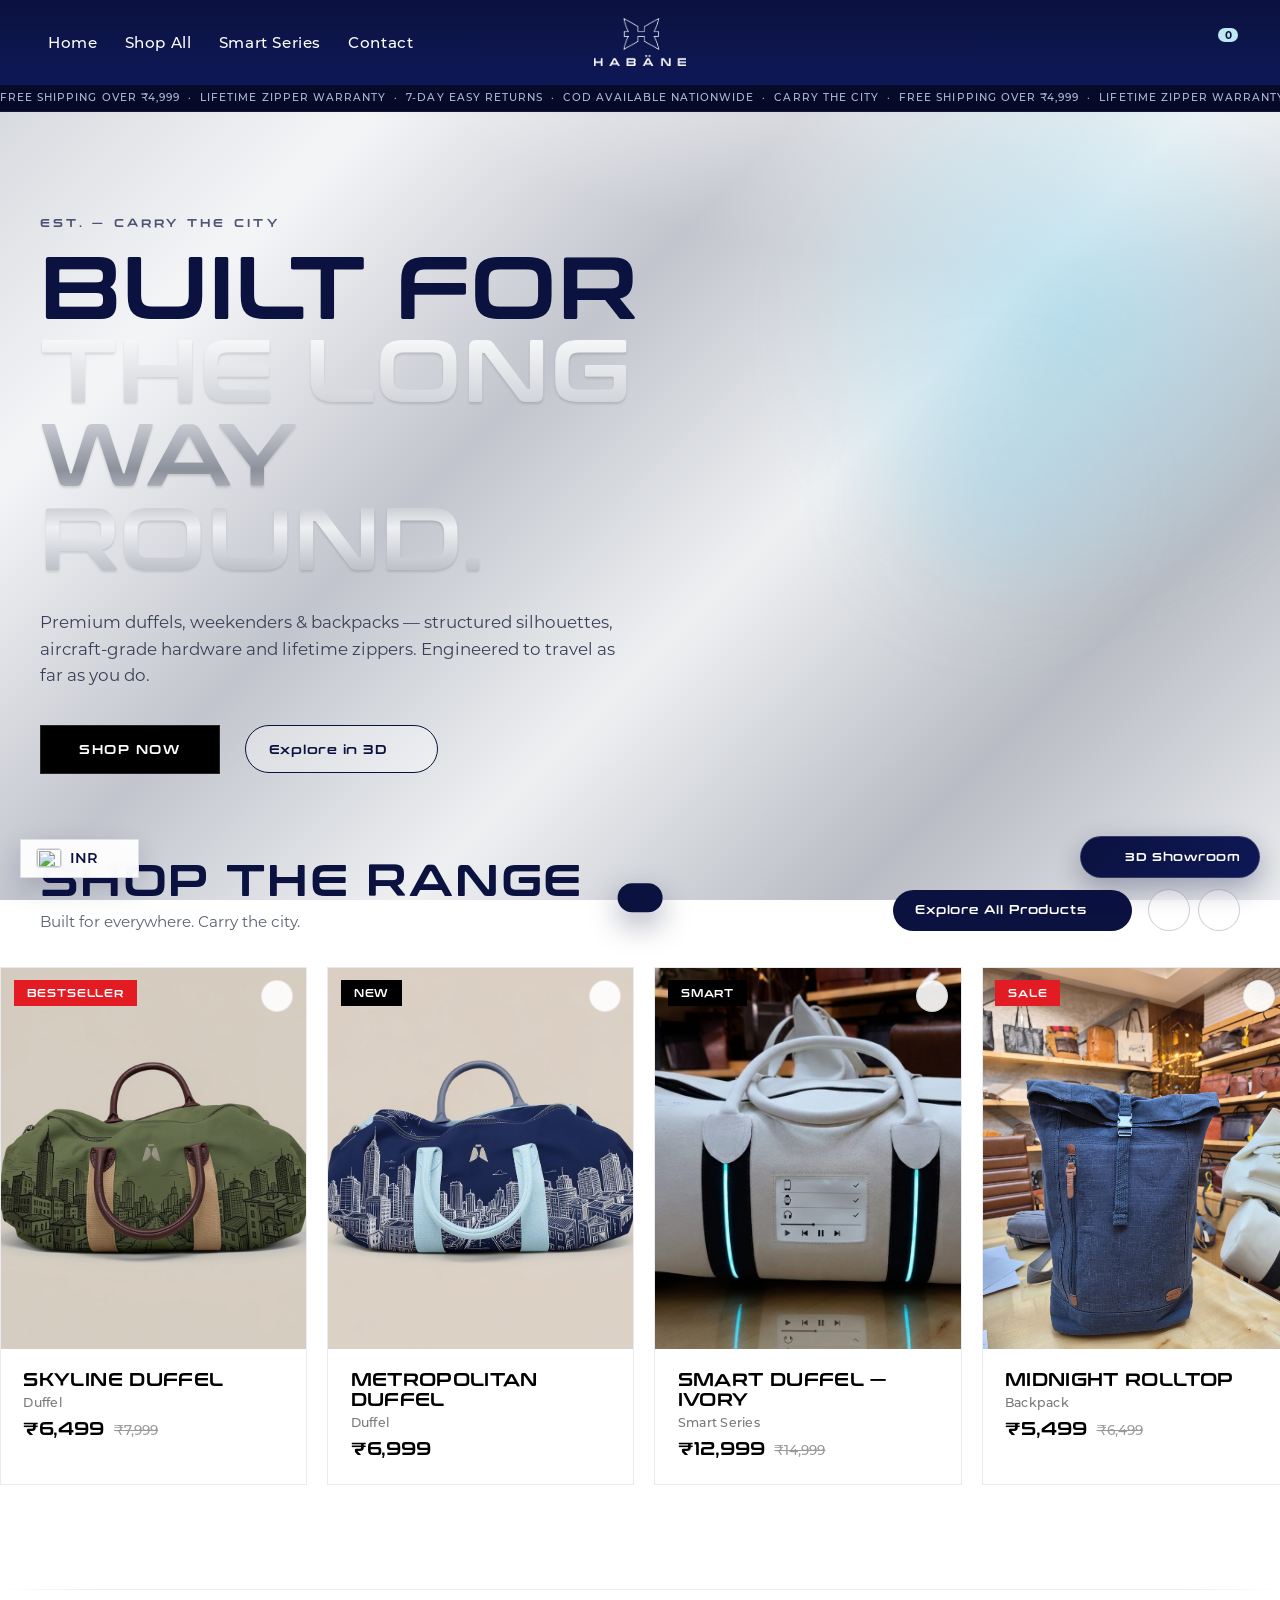
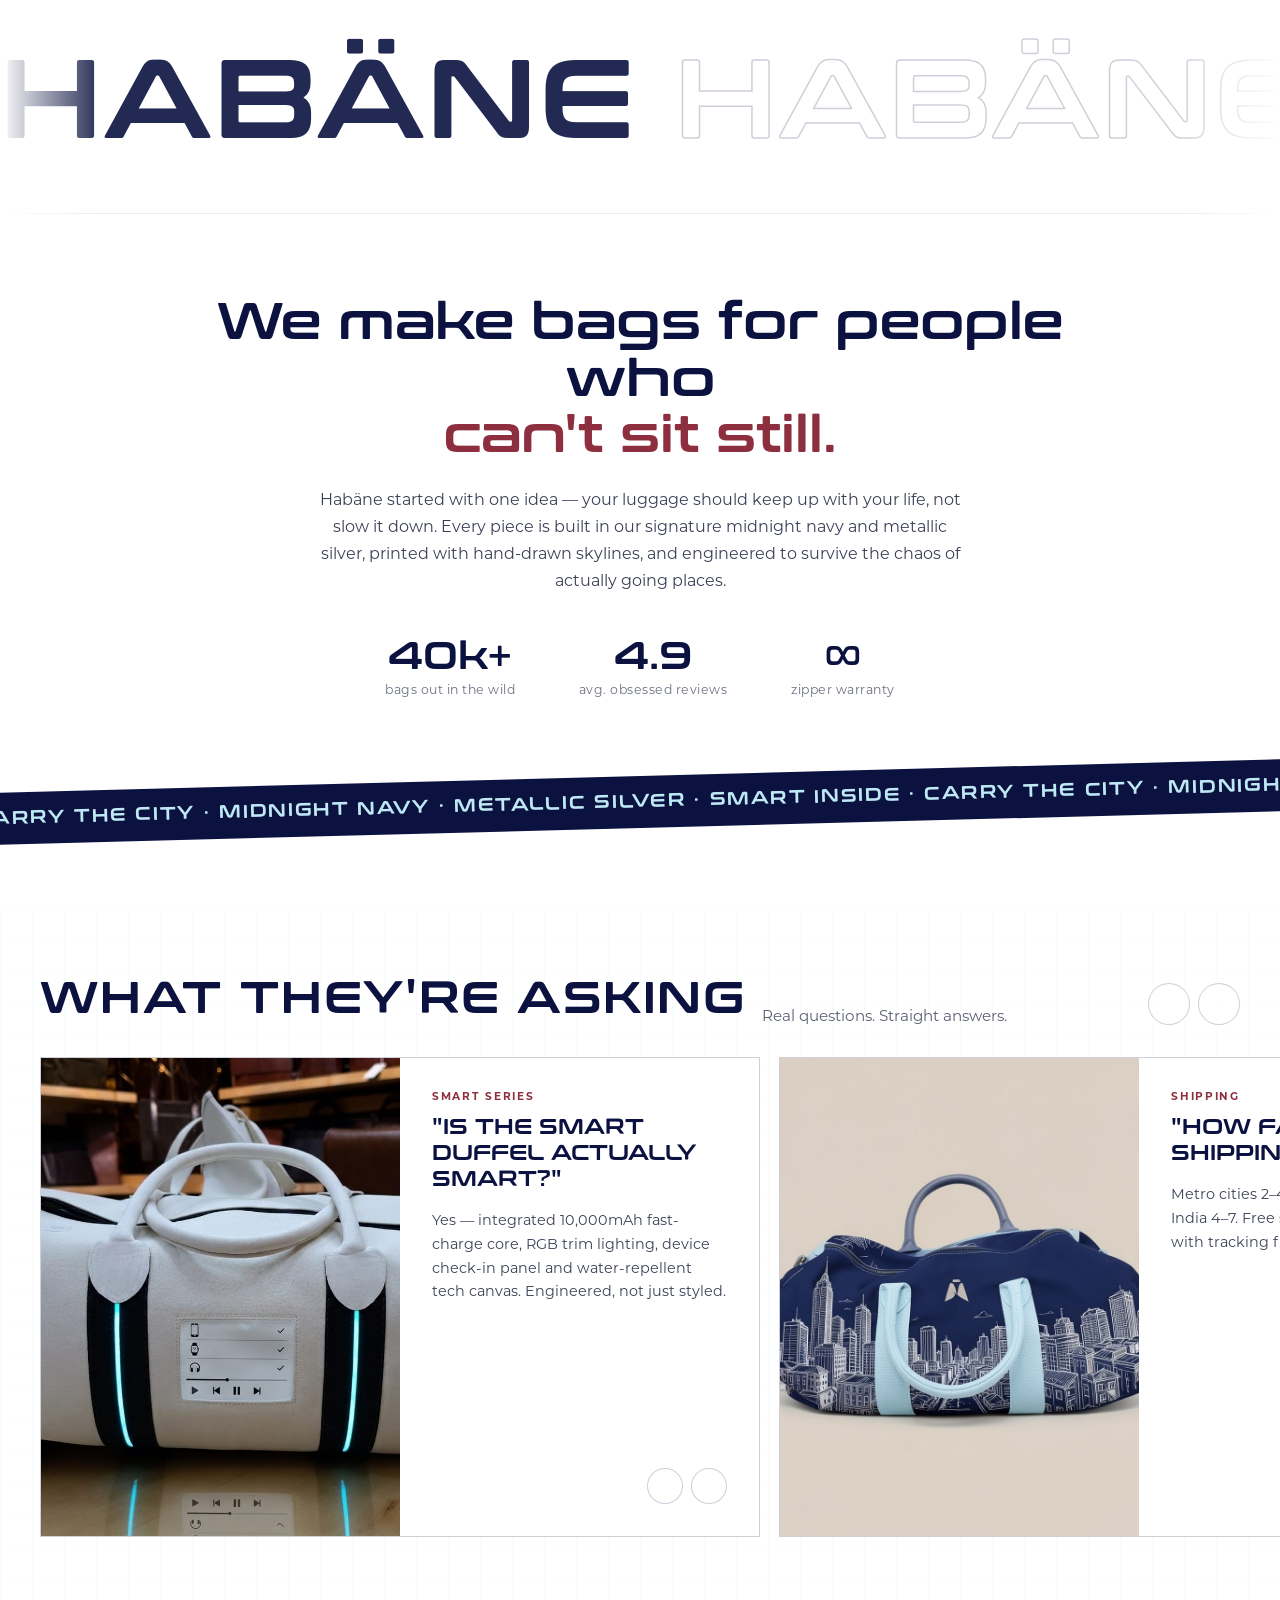
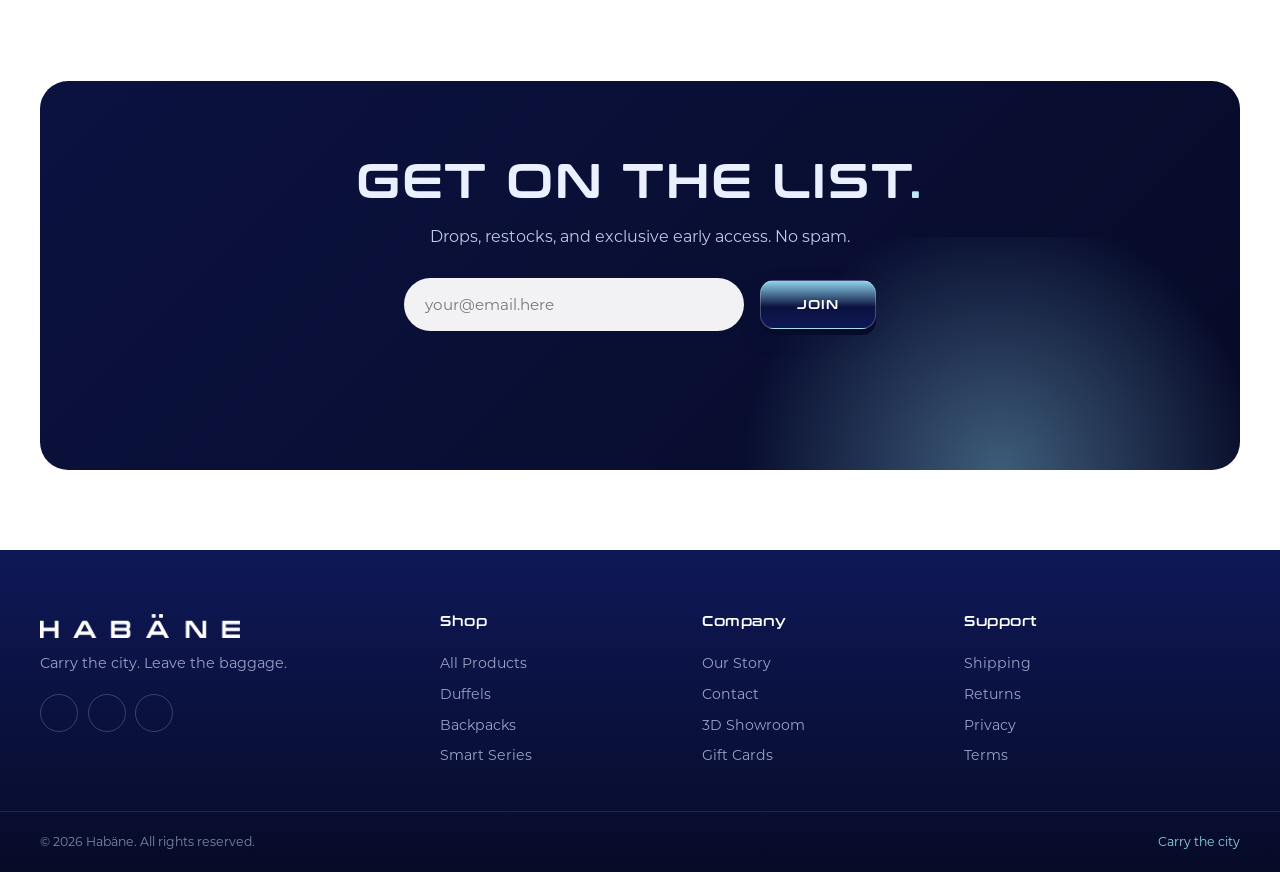
==== index.html @ 9736f6bb "Floating 3D Showroom button, Shop-the-Range carousel, rayred-style footers - 3D Showroom: removed fr" ====
<!DOCTYPE html>
<html lang="en">
<head>
  <meta charset="UTF-8" />
  <meta name="viewport" content="width=device-width, initial-scale=1.0" />
  <title>HABÄNE — Carry the City</title>
  <meta name="description" content="Habäne — premium duffels, weekenders & backpacks. Engineered to travel as far as you do." />
  <link rel="icon" href="assets/brand/logo-white.png" />
  <link rel="stylesheet" href="styles.css" />
  <script src="https://cdn.jsdelivr.net/npm/gsap@3.12.5/dist/gsap.min.js" defer></script>
  <script src="https://cdn.jsdelivr.net/npm/gsap@3.12.5/dist/ScrollTrigger.min.js" defer></script>
  <script src="https://unpkg.com/lucide@0.469.0/dist/umd/lucide.min.js" defer></script>
</head>
<body data-page="home">

  <svg width="0" height="0" style="position:absolute" aria-hidden="true">
    <defs>
      <path id="circlePath" d="M 50,50 m -37,0 a 37,37 0 1,1 74,0 a 37,37 0 1,1 -74,0" />
    </defs>
  </svg>

  <header class="nav nav--solid" id="nav">
    <button class="nav__burger" id="burger" type="button" aria-label="Menu">
      <span></span><span></span><span></span>
    </button>

    <nav class="nav__links nav__links--left">
      <a href="index.html">Home</a>
      <a href="shop.html" class="nav__shop">Shop All</a>
      <a href="smart-series.html">Smart Series</a>
      <a href="contact.html">Contact</a>
    </nav>

    <a class="nav__logo" href="index.html">
      <img src="assets/brand/logo-white.png" alt="Habäne" />
    </a>

    <nav class="nav__links nav__links--right">
      <div class="loc-select" id="locSelect">
        <button type="button" class="loc-select__btn" aria-label="Select region"></button>
        <div class="loc-select__panel">
          <input type="text" class="loc-select__search" placeholder="Search country…" autocomplete="off">
          <div class="loc-select__list"></div>
        </div>
      </div>
      <button class="nav__icon nav__iconbtn" id="searchBtn" type="button" aria-label="Search"><i data-lucide="search"></i></button>
      <button class="nav__icon nav__iconbtn nav__wish" id="wishBtn" type="button" aria-label="Wishlist">
        <i data-lucide="heart"></i><em id="wishCount" hidden>0</em>
      </button>
      <div class="nav__profile">
        <button class="nav__icon nav__iconbtn" id="profileBtn" type="button" aria-label="Account" aria-expanded="false"><i data-lucide="user"></i></button>
        <div class="nav__profile-menu" id="profileMenu">
          <button type="button" data-auth>Log In</button>
          <button type="button" data-auth>Sign Up</button>
        </div>
      </div>
      <button class="nav__icon nav__iconbtn nav__cart" id="cartBtn" type="button" aria-label="Cart">
        <i data-lucide="shopping-bag"></i><em id="cartCount">0</em>
      </button>
    </nav>
  </header>

  <div class="ribbon" aria-hidden="true">
    <div class="ribbon__track"></div>
  </div>

  <div class="drawer" id="drawer">
    <a href="index.html">Home</a>
    <a href="shop.html">Shop All</a>
    <a href="smart-series.html">Smart Series</a>
    <a href="showroom.html">3D Showroom</a>
    <a href="contact.html">Contact</a>
    <a href="#" class="drawer__cart" id="drawerCartLink">Cart (<span class="drawer-cart-count">0</span>)</a>
  </div>

  <main id="top">

    <section class="hero hero--bag">
      <div class="hero__glow"></div>
      <div class="hero__layout">
        <div class="hero__inner">
          <p class="hero__eyebrow">EST. — CARRY THE CITY</p>
          <h1 class="hero__title">
            <span>BUILT FOR</span>
            <span class="hero__title--metal">THE LONG WAY ROUND.</span>
          </h1>
          <p class="hero__sub">Premium duffels, weekenders &amp; backpacks — structured silhouettes, aircraft-grade hardware and lifetime zippers. Engineered to travel as far as you do.</p>
          <div class="hero__cta">
            <div class="tech-cta-wrap">
              <div class="tech-cta-pulse"></div>
              <div class="tech-cta-pulse2"></div>
              <a href="shop.html" class="tech-cta" id="heroBagCta">SHOP NOW</a>
            </div>
            <a href="showroom.html" class="ghost-btn">
              <span>Explore in 3D</span>
              <i data-lucide="arrow-right"></i>
            </a>
          </div>
        </div>
        <div class="hero__bag-3d-wrap">
          <model-viewer id="heroViewer" alt="Habäne Travel Bag — interactive 3D model"
            camera-controls auto-rotate auto-rotate-delay="0" rotation-per-second="15deg"
            interaction-prompt="none" shadow-intensity="1.2" shadow-softness="0.8" exposure="1.1"
            environment-image="neutral" camera-orbit="45deg 75deg 110%" disable-zoom touch-action="none">
          </model-viewer>
          <div class="hero__bag-glow"></div>
        </div>
      </div>
    </section>

    <section class="featured featured--carousel" id="shop">
      <div class="featured__head featured__head--row">
        <div class="featured__head-left">
          <h2 class="section-title">SHOP THE RANGE</h2>
          <p class="section-sub">Built for everywhere. Carry the city.</p>
        </div>
        <div class="featured__head-actions">
          <a href="shop.html" class="explore-all">Explore All Products <i data-lucide="arrow-right"></i></a>
          <div class="carousel-nav">
            <button type="button" class="carousel-btn" id="rangePrev" aria-label="Previous"><i data-lucide="chevron-left"></i></button>
            <button type="button" class="carousel-btn" id="rangeNext" aria-label="Next"><i data-lucide="chevron-right"></i></button>
          </div>
        </div>
      </div>
      <div class="featured__track" id="grid"></div>
    </section>

    <!-- HABÄNE scrolling band (moved here, right after Shop the Range) -->
    <div class="brand-marquee" aria-hidden="true">
      <div class="hero__marquee-track">
        <span>HABÄNE</span><span class="hollow">HABÄNE</span><span>HABÄNE</span><span class="hollow">HABÄNE</span><span>HABÄNE</span><span class="hollow">HABÄNE</span>
      </div>
    </div>

    <section class="story" id="story">
      <div class="story__inner">
        <h2 class="story__title">We make bags for people who<br><span>can't sit still.</span></h2>
        <p>Habäne started with one idea — your luggage should keep up with your life, not slow it down. Every piece is built in our signature midnight navy and metallic silver, printed with hand-drawn skylines, and engineered to survive the chaos of actually going places.</p>
        <div class="story__stats">
          <div><strong>40k+</strong><span>bags out in the wild</span></div>
          <div><strong>4.9</strong><span>avg. obsessed reviews</span></div>
          <div><strong>∞</strong><span>zipper warranty</span></div>
        </div>
      </div>
    </section>

    <div class="strip" aria-hidden="true">
      <div class="strip__track">
        <span>CARRY THE CITY · MIDNIGHT NAVY · METALLIC SILVER · SMART INSIDE · CARRY THE CITY · MIDNIGHT NAVY · METALLIC SILVER · SMART INSIDE · </span>
        <span>CARRY THE CITY · MIDNIGHT NAVY · METALLIC SILVER · SMART INSIDE · CARRY THE CITY · MIDNIGHT NAVY · METALLIC SILVER · SMART INSIDE · </span>
      </div>
    </div>

    <section class="faq-carousel" id="faq">
      <div class="faq-carousel__head">
        <h2 class="section-title">WHAT THEY'RE ASKING</h2>
        <p class="section-sub">Real questions. Straight answers.</p>
        <div class="faq-carousel__controls">
          <button type="button" id="faqPrev" aria-label="Previous"><i data-lucide="chevron-left"></i></button>
          <button type="button" id="faqNext" aria-label="Next"><i data-lucide="chevron-right"></i></button>
        </div>
      </div>
      <div class="faq-carousel__viewport">
        <div class="faq-carousel__track" id="faqTrack"></div>
      </div>
    </section>

    <section class="news">
      <div class="news__inner">
        <h2>GET ON THE LIST<span>.</span></h2>
        <p>Drops, restocks, and exclusive early access. No spam.</p>
        <form class="news__form" id="newsForm">
          <input type="email" placeholder="your@email.here" required />
          <button type="submit" class="btn-3d btn-3d--join">
            <span class="btn-3d__shadow"></span>
            <span class="btn-3d__face">JOIN</span>
          </button>
        </form>
        <p class="news__done" id="newsDone"></p>
      </div>
    </section>
  </main>

  <footer class="foot">
    <div class="foot__top">
      <div class="foot__brand">
        <img src="assets/brand/wordmark-silver.png" alt="Habäne" class="foot__word" />
        <p class="foot__tag">Carry the city. Leave the baggage.</p>
        <div class="foot__social">
          <a href="#" aria-label="Instagram"><i data-lucide="instagram"></i></a>
          <a href="#" aria-label="YouTube"><i data-lucide="youtube"></i></a>
          <a href="#" aria-label="Twitter"><i data-lucide="twitter"></i></a>
        </div>
      </div>
      <div class="foot__col">
        <h4>Shop</h4>
        <a href="shop.html">All Products</a>
        <a href="shop.html?cat=duffel">Duffels</a>
        <a href="shop.html?cat=backpack">Backpacks</a>
        <a href="smart-series.html">Smart Series</a>
      </div>
      <div class="foot__col">
        <h4>Company</h4>
        <a href="#story">Our Story</a>
        <a href="contact.html">Contact</a>
        <a href="showroom.html">3D Showroom</a>
        <a href="#">Gift Cards</a>
      </div>
      <div class="foot__col">
        <h4>Support</h4>
        <a href="#">Shipping</a>
        <a href="#">Returns</a>
        <a href="#">Privacy</a>
        <a href="#">Terms</a>
      </div>
    </div>
    <div class="foot__bottom">
      <p>© <span id="yr"></span> Habäne. All rights reserved.</p>
      <p class="foot__vibe">Carry the city</p>
    </div>
  </footer>

  <!-- Overlays -->
  <div class="search-pop" id="searchPop" aria-hidden="true">
    <div class="search-pop__inner">
      <input type="text" id="searchInput" placeholder="Search bags…" autocomplete="off" />
      <button class="search-pop__close" id="searchClose" type="button" aria-label="Close"><i data-lucide="x"></i></button>
      <div class="search-pop__results" id="searchResults"></div>
    </div>
  </div>

  <div class="cart" id="cart" aria-hidden="true">
    <div class="cart__overlay" data-cart-close></div>
    <aside class="cart__panel" role="dialog" aria-modal="true" aria-label="Cart">
      <header class="cart__head">
        <h3>Your Bag <span id="cartItems">(0)</span></h3>
        <button class="cart__close" data-cart-close type="button" aria-label="Close"><i data-lucide="x"></i></button>
      </header>
      <div class="cart__ship"><p id="shipMsg"></p><div class="cart__bar"><span id="shipBar"></span></div></div>
      <div class="cart__body" id="cartBody"></div>
      <div class="cart__empty" id="cartEmpty">
        <div class="cart__empty-icon"><i data-lucide="luggage"></i></div>
        <p>Your bag is empty.</p>
        <a href="shop.html" class="cart__empty-btn" data-cart-close>START SHOPPING</a>
      </div>
      <footer class="cart__foot" id="cartFoot">
        <div class="cart__promo" id="cartPromo" hidden><span class="cart__promo-chip" id="cartPromoChip"></span><span class="cart__promo-txt">Discount applied</span></div>
        <div class="cart__row"><span>Subtotal</span><strong id="cartSubtotal">₹0</strong></div>
        <div class="cart__row cart__row--disc" id="cartDiscRow" hidden><span>Discount</span><strong id="cartDisc">−₹0</strong></div>
        <div class="cart__row cart__row--total" id="cartTotalRow" hidden><span>Total</span><strong id="cartTotal">₹0</strong></div>
        <p class="cart__note">Taxes &amp; shipping calculated at checkout.</p>
        <button class="cart__checkout" id="checkoutBtn" type="button">CHECKOUT</button>
        <button class="cart__continue" data-cart-close type="button">Continue browsing</button>
      </footer>
    </aside>
  </div>

  <div class="auth-pop" id="authPop" aria-hidden="true">
    <div class="auth-pop__overlay" id="authCloseOverlay"></div>
    <div class="auth-pop__panel">
      <button class="auth-pop__close" id="authClose" type="button" aria-label="Close"><i data-lucide="x"></i></button>
      <h3>Welcome to Habäne</h3>
      <p>Sign in to track orders and sync your wishlist.</p>
      <button type="button" class="auth-pop__btn auth-pop__btn--primary">Log In</button>
      <button type="button" class="auth-pop__btn">Sign Up</button>
    </div>
  </div>

  <div class="done" id="checkoutDone" aria-hidden="true">
    <div class="done__overlay" data-done-close></div>
    <div class="done__panel">
      <div class="done__check"><i data-lucide="check"></i></div>
      <h3>Order placed</h3>
      <p id="doneMsg"></p>
      <p class="done__order">Order <strong id="doneOrder"></strong></p>
      <button class="done__btn" data-done-close type="button">KEEP SHOPPING</button>
    </div>
  </div>

  <div class="toast" id="toast"></div>

  <script type="module" src="https://cdn.jsdelivr.net/npm/@google/model-viewer@3.5.0/dist/model-viewer.min.js"></script>
  <script src="assets/3d/models.js"></script>
  <script src="js/data.js"></script>
  <script src="js/store.js"></script>
  <script src="js/components.js"></script>
  <script src="js/bag-3d.js"></script>
  <script src="js/home.js"></script>
</body>
</html>
---- styles.css ----
/* ============================================================
   HABÄNE — styles
   Palette: midnight navy + metallic silver + ice-blue accent
   ============================================================ */

@font-face{
  font-family:"Conthrax";
  src:url("assets/fonts/Conthrax-SemiBold.otf") format("opentype");
  font-weight:600; font-display:swap;
}
@font-face{ font-family:"Montserrat"; src:url("assets/fonts/Montserrat-Regular.otf") format("opentype"); font-weight:400; font-display:swap;}
@font-face{ font-family:"Montserrat"; src:url("assets/fonts/Montserrat-Medium.otf") format("opentype"); font-weight:500; font-display:swap;}
@font-face{ font-family:"Montserrat"; src:url("assets/fonts/Montserrat-SemiBold.otf") format("opentype"); font-weight:600; font-display:swap;}
@font-face{ font-family:"Montserrat"; src:url("assets/fonts/Montserrat-Bold.otf") format("opentype"); font-weight:700; font-display:swap;}

:root{
  --navy:#0b1240;
  --navy-2:#0e1856;
  --navy-deep:#070b28;
  --ice:#bfe8f5;
  --ice-2:#8fd4ec;
  --maroon:#8e2f3f;
  --ink:#14163a;
  --silver-1:#f6f7f9;
  --silver-2:#d7dade;
  --silver-3:#b9bcc4;
  --silver-4:#9a9ea8;
  --white:#ffffff;
  --r:18px;
  --maxw:1280px;
  --ease:cubic-bezier(.22,1,.36,1);
}

*{box-sizing:border-box;margin:0;padding:0}
html{scroll-behavior:smooth}
body{
  font-family:"Montserrat",system-ui,sans-serif;
  color:var(--ink);
  background:
    radial-gradient(1200px 600px at 80% -10%, #ffffff 0%, rgba(255,255,255,0) 60%),
    linear-gradient(135deg,#cfd2d8 0%, #f4f5f7 22%, #c2c5cd 42%, #eef0f2 60%, #b9bcc4 80%, #e9ebee 100%);
  background-attachment:fixed;
  -webkit-font-smoothing:antialiased;
  overflow-x:hidden;
}
body[data-page="home"],
body[data-page="shop"]{
  --r:0;
}
body:is([data-page="home"], [data-page="shop"]) :is(
  .card,
  .card__media,
  .card__badge,
  .card__quick,
  .card__add,
  .card__view,
  .pill,
  .smart-split__panel,
  .smart-split__explore,
  .showroom__stage,
  .showroom__loader,
  .tool,
  .model-pick,
  .faq-card,
  .faq-card__media,
  .contact__inner,
  .contact__card,
  .trust,
  .trust__item,
  .trust__icon,
  .shop-toolbar__search,
  .layout-btn,
  .shop-sidebar__block select,
  .search-pop__inner,
  .search-pop__results,
  .search-row img,
  .cart__panel,
  .line__img,
  .line__qty,
  .cart__checkout,
  .cart__empty-btn,
  .auth-pop__panel,
  .auth-pop__btn,
  .loc-select__btn,
  .loc-select__panel,
  .loc-select__search
){
  border-radius:0 !important;
}
a{color:inherit;text-decoration:none}
img{display:block;max-width:100%}
em{font-style:normal}

.section-title{
  font-family:"Conthrax",sans-serif;
  font-size:clamp(1.6rem,4vw,2.8rem);
  letter-spacing:.04em;
  color:var(--navy);
}
.section-sub{ color:#5a5f72; font-size:.95rem; margin-top:.4rem }

/* ===================== RIBBON (below nav) ===================== */
.ribbon{
  background:var(--navy-deep);
  color:#c2cbe9;
  overflow:hidden;
  border-bottom:1px solid rgba(255,255,255,.06);
  position:relative;
  z-index:40;
}
.ribbon__track{
  display:flex; width:max-content; gap:0;
  animation:ribbon 45s linear infinite;
}
.ribbon__track span{
  font-family:"Montserrat",sans-serif;
  font-size:.65rem; letter-spacing:.1em; font-weight:500;
  padding:.4rem 0; white-space:nowrap;
}
@keyframes ribbon{ from{transform:translateX(0)} to{transform:translateX(-50%)} }
.ribbon:hover .ribbon__track{ animation-play-state:paused }

/* ===================== NAV ===================== */
.nav{
  position:sticky; top:0; z-index:60;
  display:grid;
  grid-template-columns:1fr auto 1fr;
  align-items:center;
  gap:1rem;
  padding:1.15rem clamp(1.2rem,4vw,3rem);
  background:linear-gradient(180deg,var(--navy) 0%, var(--navy-2) 100%);
  color:#fff;
  box-shadow:0 6px 24px rgba(11,18,64,.22);
  transition:padding .3s var(--ease), box-shadow .3s var(--ease);
}
.nav.shrink{ padding-top:.7rem; padding-bottom:.7rem }
.nav__links{ display:flex; align-items:center; gap:2.1rem }
.nav__links--left{ gap:1.7rem }
.nav__links--right{ justify-content:flex-end; gap:1.3rem }
.nav__links a{
  font-size:.95rem; font-weight:500; letter-spacing:.04em;
  position:relative; padding:.2rem 0; color:#fff;
  transition:color .25s, opacity .25s;
}
.nav__links a:not(.nav__icon):not(.nav__cta)::after{
  content:""; position:absolute; left:0; bottom:-3px; height:2px; width:0;
  background:var(--ice); transition:width .3s var(--ease);
}
.nav__links a:hover{ color:var(--ice) }
.nav__links a:not(.nav__icon):not(.nav__cta):hover::after{ width:100% }

/* highlighted 3D Showroom — glass pill with shine sweep */
.nav__cta{
  position:relative; overflow:hidden;
  display:inline-flex; align-items:center; gap:.4rem;
  padding:.55rem 1.2rem; border-radius:999px;
  color:#fff !important; font-weight:700; letter-spacing:.05em;
  background:linear-gradient(135deg, rgba(255,255,255,.22), rgba(255,255,255,.06));
  border:1px solid rgba(255,255,255,.4);
  -webkit-backdrop-filter:blur(8px); backdrop-filter:blur(8px);
  box-shadow:inset 0 1px 0 rgba(255,255,255,.55), inset 0 -1px 2px rgba(0,0,0,.15), 0 6px 18px rgba(0,0,0,.18);
  transition:transform .25s var(--ease), background .3s, border-color .3s;
}
.nav__cta::before{
  content:""; position:absolute; top:0; left:-150%;
  width:55%; height:100%;
  background:linear-gradient(120deg, transparent 0%, rgba(255,255,255,.65) 50%, transparent 100%);
  transform:skewX(-22deg); pointer-events:none;
  animation:navShine 3.6s ease-in-out infinite;
}
.nav__cta:hover{
  transform:translateY(-1px);
  background:linear-gradient(135deg, rgba(255,255,255,.3), rgba(255,255,255,.12));
  border-color:rgba(255,255,255,.7);
}
@keyframes navShine{
  0%{ left:-150% } 55%{ left:160% } 100%{ left:160% }
}
.nav__shop{ display:inline-flex; align-items:center }

.nav__iconbtn{ color:#fff }
.nav__iconbtn:hover{ color:var(--ice) }
.nav__icon{ font-size:1.05rem }
.nav__icon i, .nav__iconbtn i{ width:21px; height:21px }
.nav__cart{ display:inline-flex; align-items:center; gap:.25rem }
.nav__cart em{
  font-size:.66rem; background:var(--ice); color:var(--navy);
  border-radius:999px; padding:.05rem .4rem; font-weight:700; font-style:normal;
}
.nav__logo img{ height:48px; width:auto; margin:0 auto }

.nav__burger{ display:none; flex-direction:column; gap:5px; background:none; border:0; cursor:pointer }
.nav__burger span{ width:24px; height:2px; background:#eaf0ff; transition:.3s var(--ease) }
.nav__burger.open span:nth-child(1){ transform:translateY(7px) rotate(45deg) }
.nav__burger.open span:nth-child(2){ opacity:0 }
.nav__burger.open span:nth-child(3){ transform:translateY(-7px) rotate(-45deg) }

.drawer{
  position:fixed; inset:0 0 0 auto; width:min(80vw,320px);
  background:linear-gradient(180deg,var(--navy),var(--navy-deep));
  color:#eaf0ff; z-index:55;
  transform:translateX(100%); transition:transform .4s var(--ease);
  display:flex; flex-direction:column; gap:.4rem;
  padding:5.5rem 2rem 2rem;
}
.drawer.open{ transform:translateX(0) }
.drawer a{ font-family:"Conthrax",sans-serif; font-size:1.1rem; padding:.8rem 0; border-bottom:1px solid rgba(255,255,255,.08) }

/* ===================== HERO ===================== */
.hero{
  position:relative; overflow:hidden;
  padding:clamp(3rem,9vw,6.5rem) clamp(1rem,4vw,2.5rem) 0;
  max-width:var(--maxw); margin:0 auto;
}
.hero__glow{
  position:absolute; top:-20%; right:-10%; width:55vw; height:55vw; max-width:680px; max-height:680px;
  background:radial-gradient(circle, rgba(143,212,236,.55), rgba(11,18,64,0) 62%);
  filter:blur(20px); z-index:0; pointer-events:none;
}
.hero__inner{ position:relative; z-index:2; max-width:none }
.hero--bag .hero__inner{ max-width:100% }
.hero--bag .hero__title{ font-size:clamp(2.8rem,7.5vw,5.5rem) }
.hero--bag .hero__sub{ max-width:580px; font-size:1.05rem }
.hero__eyebrow{
  font-family:"Conthrax",sans-serif; font-size:.72rem; letter-spacing:.28em;
  color:var(--navy); opacity:.7; margin-bottom:1.2rem;
}
.hero__title{
  font-family:"Conthrax",sans-serif;
  font-size:clamp(2.6rem,9vw,6rem); line-height:.95; letter-spacing:.01em;
  color:var(--navy);
}
.hero__title span{ display:block }
.hero__title--metal{
  background:linear-gradient(180deg,#fafbfc 0%, #c3c6cd 38%, #8c909b 55%, #eef0f3 78%, #aeb2bb 100%);
  -webkit-background-clip:text; background-clip:text; color:transparent;
  filter:drop-shadow(0 2px 1px rgba(0,0,0,.12));
}
.hero__sub{ margin:1.6rem 0 2.2rem; max-width:520px; font-size:1.02rem; color:#3a3f56; line-height:1.6 }
.hero__cta{ display:flex; align-items:center; gap:1.6rem; flex-wrap:wrap }

.hero__marquee{
  margin-top:clamp(2.5rem,6vw,4rem);
  overflow:hidden; -webkit-mask-image:linear-gradient(90deg,transparent,#000 8%,#000 92%,transparent);
          mask-image:linear-gradient(90deg,transparent,#000 8%,#000 92%,transparent);
}
.hero__marquee-track{ display:flex; gap:2.4rem; width:max-content; animation:ribbon 24s linear infinite }
/* standalone HABÄNE scrolling band (after Shop the Range) */
.brand-marquee{
  overflow:hidden; padding:clamp(1.5rem,4vw,2.8rem) 0;
  border-top:1px solid rgba(11,18,64,.08); border-bottom:1px solid rgba(11,18,64,.08);
  -webkit-mask-image:linear-gradient(90deg,transparent,#000 8%,#000 92%,transparent);
          mask-image:linear-gradient(90deg,transparent,#000 8%,#000 92%,transparent);
}
.hero__marquee-track span{
  font-family:"Conthrax",sans-serif; font-size:clamp(3rem,11vw,7rem);
  color:var(--navy); opacity:.9; letter-spacing:.02em;
}
.hero__marquee-track .hollow{
  color:transparent; -webkit-text-stroke:1.5px rgba(11,18,64,.4); opacity:.5;
}

/* ===================== HIGH-TECH HUD CTAs (Comet/Antigravity style) ===================== */
.tech-cta-wrap {
  position: relative;
  display: inline-block;
  vertical-align: middle;
}
.tech-cta {
  position: relative;
  display: inline-flex;
  align-items: center;
  justify-content: center;
  padding: 1rem 2.4rem;
  background: #000000;
  color: #ffffff !important;
  font-family: "Conthrax", sans-serif;
  font-size: 0.78rem;
  font-weight: 700;
  letter-spacing: 0.12em;
  text-decoration: none;
  text-transform: uppercase;
  border: 1px solid rgba(255, 255, 255, 0.15);
  overflow: hidden;
  transition: all 0.3s ease;
  cursor: pointer;
  z-index: 5;
}
.tech-cta::before {
  content: '';
  position: absolute;
  top: 0; left: -150%;
  width: 50%;
  height: 100%;
  background: linear-gradient(to right, rgba(255, 255, 255, 0) 0%, rgba(255, 255, 255, 0.3) 50%, rgba(255, 255, 255, 0) 100%);
  transform: skewX(-25deg);
  transition: none;
}
.tech-cta:hover::before {
  animation: shineSweep 1.5s infinite ease-in-out;
}
.tech-cta:hover {
  background: #0b1240;
  box-shadow: 0 0 25px rgba(143, 212, 236, 0.4);
  border-color: rgba(143, 212, 236, 0.6);
  transform: translateY(-2px);
}
.tech-cta-pulse {
  position: absolute;
  inset: -8px;
  border: 1.5px solid rgba(143, 212, 236, 0.3);
  border-radius: 0;
  opacity: 0;
  pointer-events: none;
  z-index: 1;
  animation: pulseRadar 2.4s infinite cubic-bezier(0.215, 0.61, 0.355, 1);
}
.tech-cta-pulse2 {
  position: absolute;
  inset: -16px;
  border: 1px dashed rgba(143, 212, 236, 0.15);
  border-radius: 0;
  opacity: 0;
  pointer-events: none;
  z-index: 1;
  animation: pulseRadar 2.4s infinite cubic-bezier(0.215, 0.61, 0.355, 1) 0.8s;
}

@keyframes shineSweep {
  0% { left: -150%; }
  100% { left: 150%; }
}
@keyframes pulseRadar {
  0% { transform: scale(0.95); opacity: 0; }
  15% { opacity: 1; }
  100% { transform: scale(1.1); opacity: 0; }
}

/* ghost button */
.ghost-btn{
  display:inline-flex; align-items:center; gap:.6rem;
  font-family:"Conthrax",sans-serif; font-size:.78rem; letter-spacing:.06em;
  color:var(--navy); padding:.9rem 1.4rem; border:1.5px solid var(--navy);
  border-radius:999px; transition:.35s var(--ease); background:rgba(255,255,255,.35);
}
.ghost-btn i{ font-style:normal; transition:transform .35s var(--ease) }
.ghost-btn:hover{ background:var(--navy); color:#fff }
.ghost-btn:hover i{ transform:translateX(5px) }

/* ===================== CATEGORY / FILTERS ===================== */
.cats{ max-width:var(--maxw); margin:clamp(3rem,7vw,5rem) auto 1.5rem; padding:0 clamp(1rem,4vw,2.5rem) }
.cats__head{ display:flex; flex-direction:column; align-items:center; text-align:center; gap:.2rem }
.cats__pills{ display:flex; flex-wrap:wrap; justify-content:center; gap:.6rem; margin-top:1.8rem }
.pill{
  font-family:"Montserrat",sans-serif; font-weight:600; font-size:.8rem;
  padding:.6rem 1.3rem; border-radius:999px; cursor:pointer;
  border:1.5px solid rgba(11,18,64,.25); background:rgba(255,255,255,.5);
  color:var(--navy); transition:.3s var(--ease);
}
.pill:hover{ border-color:var(--navy) }
.pill.is-active{ background:var(--navy); color:#fff; border-color:var(--navy) }

/* ===================== PRODUCT GRID (comet-style) ===================== */
.grid{
  max-width:var(--maxw); margin:0 auto;
  display:grid; grid-template-columns:repeat(3,1fr);
  gap:1.6rem; background:transparent; border:0;
}
.card{
  background:#ffffff;
  border:1px solid #e9ebef;
  border-radius:14px; overflow:hidden;
  display:flex; flex-direction:column;
  position:relative;
  transition:opacity .6s var(--ease), transform .4s var(--ease), box-shadow .4s var(--ease);
}
.card.in{ opacity:1 }
.card:hover{ transform:translateY(-4px); box-shadow:0 18px 40px rgba(11,18,64,.12) }
.card__media{
  position:relative; aspect-ratio:4/5; overflow:hidden;
  background:#f4f5f7;
}
/* ---- comet-style two-image crossfade ---- */
.card__img{
  position:absolute; inset:0; width:100%; height:100%; object-fit:cover;
  transition:opacity .55s var(--ease), transform .8s var(--ease);
  backface-visibility:hidden;
}
.card__img--front{ opacity:1; z-index:1 }
.card__img--back{ opacity:0; transform:scale(1.08); z-index:2 }
/* cards WITH an alternate image: crossfade + cross-zoom on hover */
.card.has-alt:hover .card__img--front{ opacity:0; transform:scale(1.06) }
.card.has-alt:hover .card__img--back{ opacity:1; transform:scale(1) }
/* cards WITHOUT an alternate: simple zoom */
.card:not(.has-alt):hover .card__img--front{ transform:scale(1.07) }
.card__badge{
  position:absolute; top:.8rem; left:.8rem; z-index:3;
  font-family:"Conthrax",sans-serif; font-size:.65rem; font-weight:700; letter-spacing:.08em;
  color:#fff; padding:.4rem .8rem; border-radius:0;
  text-transform:uppercase;
}
.card__badge--red{ background:#e31b23 }
.card__badge--black{ background:#000000 }
.card__wish{
  position:absolute; top:.8rem; right:.8rem; z-index:3;
  width:32px; height:32px; border-radius:50%; border:1px solid rgba(0, 0, 0, 0.08); cursor:pointer;
  background:rgba(255,255,255,0.9); color:var(--navy); font-size:.85rem;
  display:grid; place-items:center; transition:.2s var(--ease);
}
.card__wish:hover{ background:#000000; color:#fff; border-color:#000000 }
.card__wish.liked{ background:#e31b23; color:#fff; border-color:#e31b23 }
.card__quick{
  position:absolute; left:0; right:0; bottom:0; z-index:3;
  transform:translateY(110%); transition:transform .4s var(--ease);
  padding:.7rem;
}
.card:hover .card__quick{ transform:none }
.card__add{
  width:100%; border:0; cursor:pointer; border-radius:0;
  background:#000000; color:#fff; padding:.75rem;
  font-family:"Conthrax",sans-serif; font-size:.65rem; letter-spacing:.06em;
  transition:background .3s;
}
.card__add:hover{ background:var(--navy-2) }
.card__body{ padding:1.4rem 1.4rem 1.5rem; display:flex; flex-direction:column; justify-content:space-between; flex-grow:1; background:#ffffff }
.card__info{ display:flex; flex-direction:column; align-items:flex-start; gap:0.55rem; width:100% }
.card__info-left{ display:flex; flex-direction:column; gap:0.25rem; text-align:left; width:100% }
.card__info-right{ display:flex; flex-direction:row; align-items:baseline; gap:0.6rem; text-align:left }
.card__cat{ font-size:.78rem; text-transform:capitalize; color:#777777; font-weight:500; letter-spacing:0.02em }
.card__name{ font-family:"Conthrax",sans-serif; font-size:1.1rem; font-weight:700; color:#000000; line-height:1.12; letter-spacing:0.02em }
.card__price{ font-family:"Conthrax",sans-serif; font-size:1.1rem; font-weight:700; color:#000000; white-space:nowrap }
.card__was{ font-size:.85rem; color:#999999; text-decoration:line-through; margin-top:0.1rem; font-weight:500 }
.card__swatches{ display:flex; gap:.35rem }
.sw{ width:14px; height:14px; border-radius:50%; border:1.5px solid #fff; box-shadow:0 0 0 1px rgba(0,0,0,.12) }
.card__stars{ font-size:.72rem; color:var(--maroon); letter-spacing:1px }

/* ===================== SMART FEATURE ===================== */
.smart{
  max-width:var(--maxw); margin:clamp(3rem,7vw,5rem) auto; padding:0 clamp(1rem,4vw,2.5rem);
  display:grid; grid-template-columns:1.05fr 1fr; gap:clamp(1.5rem,4vw,3.5rem); align-items:center;
}
.smart__media{ position:relative; border-radius:24px; overflow:hidden;
  background:linear-gradient(135deg,var(--navy),var(--navy-deep)); padding:6%; }
.smart__media img{ width:100%; border-radius:14px }
.smart__tag{
  position:absolute; top:1rem; left:1rem; z-index:2;
  font-family:"Conthrax",sans-serif; font-size:.7rem; letter-spacing:.06em;
  background:var(--ice); color:var(--navy); padding:.45rem .8rem; border-radius:999px;
}
.smart__title{ font-family:"Conthrax",sans-serif; font-size:clamp(1.8rem,4.5vw,3rem); color:var(--navy); margin:.4rem 0 1rem; line-height:1.05 }
.smart__title em{ color:var(--maroon) }
.smart__copy p{ color:#3a3f56; line-height:1.65; max-width:46ch }
.smart__feats{ list-style:none; margin:1.4rem 0 2rem; display:grid; gap:.6rem }
.smart__feats li{ position:relative; padding-left:1.6rem; font-weight:500; font-size:.95rem; color:var(--ink) }
.smart__feats li::before{ content:"✦"; position:absolute; left:0; color:var(--ice-2) }

/* ===================== STRIP MARQUEE ===================== */
.strip{ background:var(--navy); overflow:hidden; transform:rotate(-1.5deg) scale(1.04); margin:3rem 0 }
.strip__track{ display:flex; width:max-content; animation:ribbon 22s linear infinite }
.strip__track span{
  font-family:"Conthrax",sans-serif; font-size:1.1rem; letter-spacing:.1em;
  color:var(--ice); padding:.9rem 0; white-space:nowrap;
}

/* ===================== LOOKBOOK ===================== */
.look{ max-width:var(--maxw); margin:0 auto; padding:2rem clamp(1rem,4vw,2.5rem) }
.look__head{ text-align:center; margin-bottom:2rem }
.look__grid{ display:grid; grid-template-columns:repeat(4,1fr); grid-auto-rows:220px; gap:1rem }
.look__item{ position:relative; border-radius:16px; overflow:hidden; cursor:pointer }
.look__item img{ width:100%; height:100%; object-fit:cover; transition:transform .6s var(--ease) }
.look__item:hover img{ transform:scale(1.06) }
.look__item--tall{ grid-row:span 2 }
.look__item--wide{ grid-column:span 2 }
.look__item figcaption{
  position:absolute; left:0; bottom:0; right:0;
  font-family:"Conthrax",sans-serif; font-size:.78rem; color:#fff;
  padding:1.4rem .9rem .8rem; letter-spacing:.04em;
  background:linear-gradient(0deg,rgba(7,11,40,.78),transparent);
}

/* ===================== STORY ===================== */
.story{ max-width:980px; margin:clamp(3rem,7vw,5rem) auto; padding:0 clamp(1rem,4vw,2.5rem); text-align:center }
.story__title{ font-family:"Conthrax",sans-serif; font-size:clamp(1.8rem,5vw,3.2rem); color:var(--navy); line-height:1.1 }
.story__title span{ color:var(--maroon) }
.story p{ margin:1.4rem auto 2.4rem; max-width:60ch; color:#3a3f56; line-height:1.7 }
.story__stats{ display:flex; justify-content:center; gap:clamp(1.5rem,6vw,4rem); flex-wrap:wrap }
.story__stats div{ display:flex; flex-direction:column }
.story__stats strong{ font-family:"Conthrax",sans-serif; font-size:clamp(1.6rem,4vw,2.4rem); color:var(--navy) }
.story__stats span{ font-size:.78rem; color:#6a6f82; letter-spacing:.04em; margin-top:.2rem }

/* ===================== NEWSLETTER ===================== */
.news{ position:relative; margin:0 clamp(1rem,4vw,2.5rem); }
.news__inner{
  max-width:var(--maxw); margin:0 auto; text-align:center;
  background:linear-gradient(135deg,var(--navy),var(--navy-deep));
  color:#eaf0ff; border-radius:28px; padding:clamp(2.5rem,6vw,4.5rem) 1.5rem;
  position:relative; overflow:hidden;
}
.news__inner::before{
  content:""; position:absolute; inset:auto -10% -60% auto; width:60%; height:120%;
  background:radial-gradient(circle, rgba(143,212,236,.4), transparent 60%);
}
.news h2{ font-family:"Conthrax",sans-serif; font-size:clamp(1.8rem,5vw,3rem); letter-spacing:.04em }
.news h2 span{ color:var(--ice) }
.news p{ margin:1rem auto 2rem; max-width:46ch; color:#c2cbe9; position:relative }
.news__form{ display:flex; justify-content:center; align-items:center; gap:1rem; flex-wrap:wrap; position:relative; z-index:2 }
.news__form input{
  width:min(340px,80vw); padding:1.05rem 1.3rem; border-radius:999px; border:0;
  font-family:"Montserrat",sans-serif; font-size:.95rem; background:rgba(255,255,255,.95); color:var(--ink);
}
.news__form input:focus{ outline:2px solid var(--ice) }
.news__done{ color:var(--ice); margin-top:1.2rem; font-weight:600; min-height:1.2em }

/* ===================== FOOTER ===================== */
.foot{
  margin-top:clamp(3rem,7vw,5rem);
  background:linear-gradient(180deg,var(--navy-2),var(--navy-deep));
  color:#c2cbe9;
}
/* rayred-style slim trust bar */
/* quiet footer words (rayred-style) — not a banner */
.foot__trust{
  display:flex; flex-wrap:wrap; justify-content:center; align-items:center;
  gap:.5rem 1.6rem;
  max-width:var(--maxw); margin:0 auto;
  padding:1rem clamp(1rem,4vw,2.5rem) .2rem;
}
.foot__trust-item{ display:inline-flex; align-items:center; gap:.4rem; font-size:.74rem; color:#7f88aa; font-weight:500; letter-spacing:.03em }
.foot__trust-item i{ width:14px; height:14px; color:#7f88aa; opacity:.85 }
.foot__top{
  max-width:var(--maxw); margin:0 auto;
  display:grid; grid-template-columns:1.6fr 1fr 1fr 1.2fr; gap:2rem;
  padding:clamp(2.5rem,6vw,4rem) clamp(1rem,4vw,2.5rem) 2.5rem;
}
.foot__word{ width:200px; filter:brightness(1.6) }
.foot__tag{ margin:1rem 0 1.4rem; max-width:30ch; font-size:.9rem; color:#9aa4c8 }
.foot__social{ display:flex; gap:.6rem }
.foot__social a{
  width:38px; height:38px; border-radius:50%; display:grid; place-items:center;
  border:1px solid rgba(255,255,255,.2); font-family:"Conthrax",sans-serif; font-size:.7rem;
  transition:.3s var(--ease);
}
.foot__social a:hover{ background:var(--ice); color:var(--navy); border-color:var(--ice) }
.foot__col h4{ font-family:"Conthrax",sans-serif; font-size:.82rem; color:#fff; margin-bottom:1.1rem; letter-spacing:.04em }
.foot__col a{ display:block; padding:.4rem 0; font-size:.88rem; color:#9aa4c8; transition:.25s }
.foot__col a:hover{ color:var(--ice); transform:translateX(3px) }
.foot__col--boring h4{ color:var(--ice) }
.foot__bottom{
  border-top:1px solid rgba(255,255,255,.1);
  max-width:var(--maxw); margin:0 auto;
  display:flex; justify-content:space-between; align-items:center; flex-wrap:wrap; gap:.6rem;
  padding:1.4rem clamp(1rem,4vw,2.5rem); font-size:.78rem; color:#7d87ad;
}
.foot__vibe{ color:var(--ice-2) }

/* ===================== TOAST ===================== */
.toast{
  position:fixed; left:50%; bottom:28px; transform:translate(-50%,140%);
  background:var(--navy); color:#fff; padding:.9rem 1.4rem; border-radius:999px;
  font-size:.85rem; font-weight:600; z-index:80; box-shadow:0 12px 30px rgba(11,18,64,.35);
  transition:transform .45s var(--ease); display:flex; gap:.5rem; align-items:center;
}
.toast.show{ transform:translate(-50%,0) }

/* ===================== RESPONSIVE ===================== */
@media(max-width:1024px){
  .grid{ grid-template-columns:repeat(3,1fr) }
  .nav__links--left{ display:none }
  .nav{ display:flex; align-items:center; justify-content:space-between; position:sticky }
  .nav__logo{ position:absolute; left:50%; transform:translateX(-50%) }
  .nav__links--right{ margin-left:auto; gap:1rem }
  .nav__burger{ display:flex }
  .nav__logo img{ height:42px }
}
@media(max-width:860px){
  .nav__logo img{ height:40px }
  .grid{ grid-template-columns:repeat(2,1fr); gap:1rem }
  .smart{ grid-template-columns:1fr }
  .look__grid{ grid-template-columns:repeat(2,1fr); grid-auto-rows:180px }
  .look__item--wide{ grid-column:span 2 }
  .look__item--tall{ grid-row:span 1 }
  .foot__top{ grid-template-columns:1fr 1fr }
  .foot__brand{ grid-column:1/-1 }
}
@media(max-width:520px){
  .grid{ grid-template-columns:1fr 1fr; gap:.7rem }
  .card__name{ font-size:.8rem }
  .hero__cta{ gap:1rem }
  .foot__top{ grid-template-columns:1fr }
  .foot__bottom{ flex-direction:column; text-align:center }
}
@media(prefers-reduced-motion:reduce){
  *{ animation-duration:.001ms !important; animation-iteration-count:1 !important }
}

/* ============================================================
   ECOMMERCE LAYER — sort, quick view, cart, search, checkout
   ============================================================ */
body.no-scroll{ overflow:hidden }

.nav__iconbtn{ background:none; border:0; cursor:pointer; color:#dbe3ff; font-family:inherit }
.nav__iconbtn:hover{ color:#fff }

/* ---- sort bar ---- */
.cats__bar{
  display:flex; justify-content:space-between; align-items:center;
  max-width:var(--maxw); margin:1.6rem auto 0; flex-wrap:wrap; gap:.8rem;
}
.cats__count{ font-size:.8rem; font-weight:600; color:#5a5f72; letter-spacing:.04em }
.cats__sort{ display:flex; align-items:center; gap:.5rem; font-size:.78rem; font-weight:600; color:var(--navy) }
.cats__sort select{
  font-family:"Montserrat",sans-serif; font-weight:600; font-size:.8rem; color:var(--navy);
  border:1.5px solid rgba(11,18,64,.25); background:rgba(255,255,255,.6);
  border-radius:999px; padding:.5rem 1rem; cursor:pointer;
}
.cats__sort select:focus{ outline:2px solid var(--ice) }

/* ---- card quick actions (two buttons) ---- */
.card__quick{ display:flex; gap:.45rem }
.card__view{
  flex:1; border:0; cursor:pointer; border-radius:10px;
  background:rgba(255,255,255,.92); color:var(--navy); padding:.72rem .4rem;
  font-family:"Conthrax",sans-serif; font-size:.62rem; letter-spacing:.04em; transition:.25s;
}
.card__view:hover{ background:#fff }
.card__add{ flex:1.3; font-size:.62rem; padding:.72rem .4rem }

/* ============================================================
   QUICK VIEW MODAL
   ============================================================ */
.qv,.cart,.search-pop,.done{ position:fixed; inset:0; z-index:90; visibility:hidden; }
.qv.open,.cart.open,.search-pop.open,.done.open{ visibility:visible }
.qv__overlay,.cart__overlay,.done__overlay{
  position:absolute; inset:0; background:rgba(7,11,40,.55); backdrop-filter:blur(4px);
  opacity:0; transition:opacity .4s var(--ease);
}
.qv.open .qv__overlay,.cart.open .cart__overlay,.done.open .done__overlay{ opacity:1 }

.qv__panel{
  position:absolute; left:50%; top:50%; transform:translate(-50%,-46%) scale(.96);
  width:min(920px,94vw); max-height:92vh; overflow:auto;
  background:var(--silver-1); border-radius:22px;
  display:grid; grid-template-columns:1fr 1fr; gap:0;
  opacity:0; transition:.45s var(--ease);
}
.qv.open .qv__panel{ transform:translate(-50%,-50%) scale(1); opacity:1 }
.qv__close,.cart__close{
  position:absolute; top:1rem; right:1rem; z-index:4; width:36px; height:36px; border-radius:50%;
  border:0; cursor:pointer; background:rgba(255,255,255,.85); color:var(--navy); font-size:1rem;
}
.qv__close:hover,.cart__close:hover{ background:var(--navy); color:#fff }
.qv__media{ position:relative; background:linear-gradient(135deg,#e9ebef,#cfd2d8) }
.qv__media img{ width:100%; height:100%; object-fit:cover; min-height:320px }
.qv__badge{
  position:absolute; top:1rem; left:1rem; font-family:"Conthrax",sans-serif; font-size:.6rem;
  letter-spacing:.08em; background:var(--navy); color:#fff; padding:.35rem .6rem; border-radius:999px;
}
.qv__info{ padding:clamp(1.4rem,3vw,2.2rem) }
.qv__cat{ font-size:.66rem; letter-spacing:.16em; text-transform:uppercase; color:#8a8f9f; font-weight:700 }
.qv__name{ font-family:"Conthrax",sans-serif; font-size:clamp(1.3rem,3vw,1.8rem); color:var(--navy); margin:.4rem 0 }
.qv__rate{ display:flex; align-items:center; gap:.5rem; font-size:.8rem; color:#6a6f82 }
.qv__stars{ color:var(--maroon); letter-spacing:1px }
.qv__price{ font-size:1.4rem; font-weight:700; color:var(--ink); margin:.9rem 0 }
.qv__price s{ font-size:1rem; color:#a2a6b2; font-weight:500; margin-left:.5rem }
.qv__off{ font-size:.78rem; color:var(--maroon); font-weight:700; margin-left:.4rem }
.qv__desc{ font-size:.92rem; line-height:1.6; color:#3a3f56; margin-bottom:1.3rem }
.qv__block{ margin-bottom:1.2rem }
.qv__label{ display:block; font-size:.78rem; font-weight:700; color:var(--navy); margin-bottom:.6rem }
.qv__label em{ color:#6a6f82; font-weight:500 }
.qv__colors{ display:flex; gap:.5rem }
.qv__color{
  width:30px; height:30px; border-radius:50%; cursor:pointer; background:var(--c);
  border:2px solid #fff; box-shadow:0 0 0 1px rgba(0,0,0,.15); transition:.25s;
}
.qv__color.on{ box-shadow:0 0 0 2px var(--navy); transform:scale(1.1) }
.qv__sizes{ display:flex; flex-wrap:wrap; gap:.5rem }
.qv__size{
  min-width:48px; padding:.5rem .7rem; border-radius:9px; cursor:pointer;
  border:1.5px solid rgba(11,18,64,.25); background:#fff; color:var(--navy);
  font-family:"Montserrat",sans-serif; font-weight:600; font-size:.8rem; transition:.25s;
}
.qv__size:hover{ border-color:var(--navy) }
.qv__size.on{ background:var(--navy); color:#fff; border-color:var(--navy) }
.qv__actions{ display:flex; gap:.8rem; align-items:stretch; margin:1.4rem 0 1.2rem }
.qv__qty{ display:flex; align-items:center; border:1.5px solid rgba(11,18,64,.25); border-radius:11px; overflow:hidden }
.qv__qty button{ width:42px; height:100%; border:0; background:#fff; cursor:pointer; font-size:1.1rem; color:var(--navy) }
.qv__qty button:hover{ background:var(--silver-2) }
.qv__qty span{ min-width:38px; text-align:center; font-weight:700; color:var(--ink) }
.qv__add{
  flex:1; border:0; cursor:pointer; border-radius:11px; background:var(--navy); color:#fff;
  font-family:"Conthrax",sans-serif; font-size:.78rem; letter-spacing:.06em; transition:.3s;
}
.qv__add:hover{ background:var(--navy-2) }
.qv__perks{ list-style:none; display:grid; gap:.4rem; font-size:.78rem; color:#6a6f82 }

/* ============================================================
   CART DRAWER
   ============================================================ */
.cart__panel{
  position:absolute; top:0; right:0; height:100%; width:min(420px,92vw);
  background:var(--silver-1); display:flex; flex-direction:column;
  transform:translateX(100%); transition:transform .45s var(--ease);
  box-shadow:-20px 0 50px rgba(7,11,40,.25);
}
.cart.open .cart__panel{ transform:none }
.cart__head{
  display:flex; align-items:center; justify-content:space-between;
  padding:1.3rem 1.4rem; border-bottom:1px solid rgba(11,18,64,.1);
}
.cart__head h3{ font-family:"Conthrax",sans-serif; font-size:1rem; color:var(--navy) }
.cart__head span{ color:#8a8f9f }
.cart__close{ position:static }
.cart__ship{ padding:1rem 1.4rem; background:rgba(191,232,245,.25) }
.cart__ship p{ font-size:.8rem; color:var(--navy); margin-bottom:.5rem }
.cart__bar{ height:6px; border-radius:999px; background:rgba(11,18,64,.12); overflow:hidden }
.cart__bar span{ display:block; height:100%; width:0; border-radius:999px;
  background:linear-gradient(90deg,var(--ice-2),var(--navy)); transition:width .5s var(--ease) }
.cart__body{ flex:1; overflow-y:auto; padding:.6rem 1.4rem }

.line{ display:grid; grid-template-columns:64px 1fr auto; gap:.9rem; padding:1rem 0; border-bottom:1px solid rgba(11,18,64,.08); position:relative }
.line__img{ width:64px; height:64px; border-radius:10px; overflow:hidden; background:var(--silver-2) }
.line__img img{ width:100%; height:100%; object-fit:cover }
.line__info h4{ font-size:.86rem; color:var(--navy); font-weight:600 }
.line__meta{ font-size:.72rem; color:#8a8f9f; display:block; margin:.15rem 0 .5rem }
.line__bottom{ display:flex; align-items:center; justify-content:space-between; gap:.6rem }
.line__qty{ display:flex; align-items:center; border:1.5px solid rgba(11,18,64,.2); border-radius:8px; overflow:hidden }
.line__qty button{ width:26px; height:26px; border:0; background:#fff; cursor:pointer; color:var(--navy); font-size:.95rem }
.line__qty button:hover{ background:var(--silver-2) }
.line__qty span{ min-width:26px; text-align:center; font-size:.8rem; font-weight:700 }
.line__price{ font-weight:700; font-size:.86rem; color:var(--ink) }
.line__rm{ position:absolute; top:1rem; right:0; border:0; background:none; cursor:pointer; color:#b0b4bf; font-size:.85rem }
.line__rm:hover{ color:var(--maroon) }

.cart__empty{ display:none; flex:1; flex-direction:column; align-items:center; justify-content:center; gap:.4rem; text-align:center; padding:2rem }
.cart__empty-emoji{ font-size:3rem }
.cart__empty p{ font-family:"Conthrax",sans-serif; color:var(--navy) }
.cart__empty span{ font-size:.85rem; color:#8a8f9f }
.cart__empty-btn{ margin-top:1rem; border:0; cursor:pointer; background:var(--navy); color:#fff;
  font-family:"Conthrax",sans-serif; font-size:.72rem; letter-spacing:.06em; padding:.85rem 1.6rem; border-radius:999px }

.cart__foot{ padding:1.2rem 1.4rem 1.6rem; border-top:1px solid rgba(11,18,64,.1); background:#fff }
.cart__row{ display:flex; justify-content:space-between; align-items:baseline; margin-bottom:.4rem }
.cart__row strong{ font-family:"Conthrax",sans-serif; font-size:1.1rem; color:var(--navy) }
.cart__note{ font-size:.72rem; color:#8a8f9f; margin-bottom:1rem }
.cart__checkout{ width:100%; border:0; cursor:pointer; border-radius:12px; background:var(--navy); color:#fff;
  font-family:"Conthrax",sans-serif; font-size:.8rem; letter-spacing:.06em; padding:1rem; transition:.3s }
.cart__checkout:hover{ background:var(--navy-2) }
.cart__continue{ width:100%; margin-top:.6rem; border:0; background:none; cursor:pointer; color:#6a6f82; font-size:.8rem; text-decoration:underline }

/* ============================================================
   SEARCH OVERLAY
   ============================================================ */
.search-pop{ background:rgba(7,11,40,.5); backdrop-filter:blur(4px); opacity:0; transition:opacity .35s var(--ease) }
.search-pop.open{ opacity:1 }
.search-pop__inner{ position:relative; max-width:620px; margin:8vh auto 0; padding:0 1rem }
.search-pop__inner input{
  width:100%; padding:1.2rem 3rem 1.2rem 1.4rem; border-radius:16px; border:0;
  font-family:"Montserrat",sans-serif; font-size:1.05rem; background:#fff; color:var(--ink);
}
.search-pop__inner input:focus{ outline:2px solid var(--ice) }
.search-pop__close{ position:absolute; top:1.05rem; right:1.7rem; border:0; background:none; cursor:pointer; font-size:1.1rem; color:#8a8f9f }
.search-pop__results{ background:#fff; border-radius:16px; margin-top:.7rem; overflow:hidden; max-height:60vh; overflow-y:auto }
.search-pop__hint,.search-pop__none{ font-size:.74rem; letter-spacing:.1em; text-transform:uppercase; color:#9aa0ad; padding:1rem 1.2rem .4rem; font-weight:700 }
.search-pop__none{ text-transform:none; letter-spacing:normal; font-weight:500; padding:1.4rem }
.search-row{ display:flex; align-items:center; gap:.9rem; width:100%; border:0; background:none; cursor:pointer; padding:.8rem 1.2rem; text-align:left; transition:.2s }
.search-row:hover{ background:var(--silver-2) }
.search-row img{ width:48px; height:48px; border-radius:9px; object-fit:cover }
.search-row span{ display:flex; flex-direction:column; flex:1 }
.search-row strong{ font-size:.9rem; color:var(--navy) }
.search-row em{ font-size:.76rem; color:#8a8f9f; font-style:normal }
.search-row i{ color:#b0b4bf; font-style:normal }

/* ============================================================
   CHECKOUT SUCCESS
   ============================================================ */
.done__panel{
  position:absolute; left:50%; top:50%; transform:translate(-50%,-46%) scale(.95);
  width:min(440px,92vw); background:var(--silver-1); border-radius:22px; text-align:center;
  padding:2.6rem 2rem; opacity:0; transition:.45s var(--ease);
}
.done.open .done__panel{ transform:translate(-50%,-50%) scale(1); opacity:1 }
.done__check{
  width:64px; height:64px; margin:0 auto 1.2rem; border-radius:50%;
  display:grid; place-items:center; font-size:1.8rem; color:#fff;
  background:linear-gradient(135deg,var(--ice-2),var(--navy));
}
.done__panel h3{ font-family:"Conthrax",sans-serif; color:var(--navy); font-size:1.3rem }
.done__panel p{ font-size:.9rem; color:#3a3f56; line-height:1.6; margin-top:.7rem }
.done__order{ margin-top:1rem; font-size:.85rem; color:#6a6f82 }
.done__order strong{ color:var(--navy); font-family:"Conthrax",sans-serif }
.done__btn{ margin-top:1.6rem; border:0; cursor:pointer; background:var(--navy); color:#fff;
  font-family:"Conthrax",sans-serif; font-size:.74rem; letter-spacing:.06em; padding:.9rem 1.8rem; border-radius:999px }

/* ---- modal responsive ---- */
@media(max-width:720px){
  .qv__panel{ grid-template-columns:1fr; max-height:88vh }
  .qv__media img{ min-height:240px; max-height:300px }
}

/* ============================================================
   3D SHOWROOM
   ============================================================ */
.showroom{ max-width:var(--maxw); margin:clamp(3rem,7vw,5rem) auto 2rem; padding:0 clamp(1rem,4vw,2.5rem) }
.showroom__head{ text-align:center; margin-bottom:1.8rem }
.showroom__stage{
  position:relative; border-radius:26px; overflow:hidden;
  background:
    radial-gradient(120% 80% at 50% 8%, #ffffff 0%, rgba(255,255,255,0) 55%),
    linear-gradient(135deg,#dfe2e6 0%, #f6f7f9 24%, #c6c9d1 50%, #eef0f2 74%, #c2c5cd 100%);
  border:1px solid rgba(255,255,255,.7);
  box-shadow:0 30px 60px rgba(11,18,64,.18); padding:0;
}
.showroom__stage::after{ /* soft floor shadow */
  content:""; position:absolute; left:0; right:0; bottom:0; height:42%;
  background:radial-gradient(55% 80% at 50% 120%, rgba(11,18,64,.16), transparent 72%);
  pointer-events:none;
}
model-viewer#viewer{
  width:100%; height:clamp(360px,52vw,560px);
  --poster-color:transparent;
  background:transparent; display:block;
}
.showroom__loader{
  width:100%; height:100%; display:flex; flex-direction:column; gap:.9rem;
  align-items:center; justify-content:center; color:var(--navy);
  font-family:"Conthrax",sans-serif; font-size:.74rem; letter-spacing:.12em;
}
.showroom__spinner{
  width:34px; height:34px; border-radius:50%;
  border:3px solid rgba(11,18,64,.18); border-top-color:var(--navy);
  animation:spin 1s linear infinite;
}
.showroom__tools{
  position:absolute; top:1rem; right:1rem; z-index:5; display:flex; gap:.5rem;
}
.tool{
  font-family:"Montserrat",sans-serif; font-weight:600; font-size:.72rem; letter-spacing:.02em;
  color:var(--navy); background:rgba(255,255,255,.6); border:1px solid rgba(11,18,64,.2);
  border-radius:999px; padding:.5rem .9rem; cursor:pointer; backdrop-filter:blur(6px); transition:.25s;
}
.tool:hover{ background:rgba(255,255,255,.9) }
.tool.is-active{ background:var(--navy); color:#fff; border-color:var(--navy) }

.showroom__pick{ display:flex; justify-content:center; gap:.8rem; flex-wrap:wrap; margin-top:1.4rem }
.model-pick{
  display:flex; flex-direction:column; align-items:flex-start; gap:.15rem;
  min-width:140px; cursor:pointer; text-align:left;
  background:rgba(255,255,255,.5); border:1.5px solid rgba(11,18,64,.18);
  border-radius:14px; padding:.75rem 1.1rem; transition:.3s var(--ease);
}
.model-pick:hover{ border-color:var(--navy); transform:translateY(-2px) }
.model-pick.is-active{ background:var(--navy); border-color:var(--navy) }
.model-pick__name{ font-family:"Conthrax",sans-serif; font-size:.82rem; color:var(--navy) }
.model-pick__meta{ font-size:.7rem; color:#6a6f82; font-weight:600 }
.model-pick.is-active .model-pick__name{ color:#fff }
.model-pick.is-active .model-pick__meta{ color:var(--ice) }

.showroom__credit{ text-align:center; font-size:.72rem; color:#6a6f82; margin-top:1.3rem }
.showroom__credit a{ color:var(--navy); text-decoration:underline }
.showroom__photos-link{
  display:block; margin:1.4rem auto 0; background:none; border:0; cursor:pointer;
  font-family:"Montserrat",sans-serif; font-size:.82rem; color:var(--navy);
  text-decoration:underline; text-underline-offset:3px;
}
.showroom__photos-link:hover{ color:var(--maroon) }
.showroom__fallback{ margin-top:2.2rem }
.showroom__fallback-note{
  display:flex; align-items:center; justify-content:center; gap:.5rem;
  text-align:center; color:#6a6f82; font-size:.9rem; margin-bottom:1.6rem;
}
.showroom__fallback-note i{ width:18px; height:18px; color:var(--navy) }

@media(max-width:520px){
  .showroom__tools{ position:static; justify-content:center; padding:.9rem 0 0 }
  .showroom__stage{ padding-bottom:.6rem }
  .model-pick{ min-width:120px }
}

/* ============================================================
   GEN-Z / CONVERSION LAYER
   ============================================================ */

/* ---- trust strip ---- */
.trust{
  max-width:var(--maxw); margin:1.5rem auto 0; padding:0 clamp(1rem,4vw,2.5rem);
  display:grid; grid-template-columns:repeat(5,1fr); gap:.8rem;
}
.trust__item{
  display:flex; align-items:center; gap:.6rem; padding:.9rem 1rem;
  background:rgba(255,255,255,.5); border:1px solid rgba(255,255,255,.7);
  border-radius:14px; backdrop-filter:blur(6px);
}
.trust__item span{ font-size:1.3rem; line-height:1 }
.trust__item strong{ display:block; font-size:.78rem; color:var(--navy); font-family:"Conthrax",sans-serif }
.trust__item em{ font-size:.7rem; color:#6a6f82; font-style:normal }
.trust--shop{
  max-width:var(--maxw); margin:0 auto 2rem; padding:0 clamp(1rem,4vw,2.5rem);
}
@media(max-width:860px){ .trust{ grid-template-columns:repeat(2,1fr) } .trust__item:last-child{ grid-column:1/-1 } }

/* ---- stock urgency ---- */
.card__stock{ font-size:.66rem; font-weight:700; color:var(--maroon); letter-spacing:.02em; white-space:nowrap }
.card__stock--view{ color:#5a6f8a }
.qv__urgency{
  display:inline-block; margin-bottom:.6rem; font-size:.78rem; font-weight:700; color:var(--maroon);
  background:rgba(142,47,63,.08); padding:.35rem .7rem; border-radius:999px;
}

/* ---- UGC / insta wall ---- */
.ugc{ max-width:var(--maxw); margin:clamp(3rem,7vw,5rem) auto 0; padding:0 clamp(1rem,4vw,2.5rem) }
.ugc__head{ text-align:center; margin-bottom:1.8rem }
.ugc__grid{ display:grid; grid-template-columns:repeat(6,1fr); gap:.7rem }
.ugc__item{ position:relative; aspect-ratio:1/1; border-radius:14px; overflow:hidden; cursor:pointer }
.ugc__item img{ width:100%; height:100%; object-fit:cover; transition:transform .6s var(--ease) }
.ugc__item:hover img{ transform:scale(1.08) }
.ugc__item::after{ content:""; position:absolute; inset:0; background:linear-gradient(0deg,rgba(7,11,40,.55),transparent 55%); opacity:0; transition:.3s }
.ugc__item:hover::after{ opacity:1 }
.ugc__tag,.ugc__heart{ position:absolute; z-index:2; color:#fff; font-size:.7rem; font-weight:600; opacity:0; transition:.3s }
.ugc__tag{ left:.6rem; bottom:.55rem } .ugc__heart{ right:.6rem; bottom:.55rem; color:var(--ice) }
.ugc__item:hover .ugc__tag,.ugc__item:hover .ugc__heart{ opacity:1 }
@media(max-width:860px){ .ugc__grid{ grid-template-columns:repeat(3,1fr) } }
@media(max-width:520px){ .ugc__grid{ grid-template-columns:repeat(2,1fr) } }

/* ---- FAQ ---- */
.faq{ max-width:760px; margin:clamp(3rem,7vw,5rem) auto 0; padding:0 clamp(1rem,4vw,2.5rem) }
.faq__head{ text-align:center; margin-bottom:1.6rem }
.faq__item{
  background:rgba(255,255,255,.55); border:1px solid rgba(255,255,255,.7);
  border-radius:14px; margin-bottom:.7rem; overflow:hidden; backdrop-filter:blur(6px);
}
.faq__item summary{
  list-style:none; cursor:pointer; padding:1.1rem 1.3rem; font-weight:600; color:var(--navy);
  display:flex; justify-content:space-between; align-items:center; gap:1rem; font-size:.95rem;
}
.faq__item summary::-webkit-details-marker{ display:none }
.faq__item summary::after{ content:"+"; font-size:1.4rem; color:var(--ice-2); transition:transform .3s; font-weight:400 }
.faq__item[open] summary::after{ transform:rotate(45deg) }
.faq__item p{ padding:0 1.3rem 1.2rem; color:#3a3f56; line-height:1.6; font-size:.9rem }

/* ---- cart promo / discount rows ---- */
.cart__promo{ display:flex; align-items:center; gap:.6rem; margin-bottom:.8rem; padding:.6rem .8rem;
  background:rgba(191,232,245,.3); border:1px dashed var(--ice-2); border-radius:10px }
.cart__promo-chip{ font-family:"Conthrax",sans-serif; font-size:.7rem; background:var(--navy); color:#fff; padding:.25rem .55rem; border-radius:6px }
.cart__promo-txt{ font-size:.78rem; font-weight:600; color:var(--navy) }
.cart__row--disc strong{ color:var(--maroon); font-family:"Montserrat",sans-serif !important; font-size:1rem !important }
.cart__row--total{ border-top:1px solid rgba(11,18,64,.12); padding-top:.5rem; margin-top:.2rem }

/* ---- spin-to-win FAB ---- */
.spin-fab{
  position:fixed; right:18px; bottom:22px; z-index:70; display:flex; align-items:center; gap:.4rem;
  border:0; cursor:pointer; border-radius:999px; padding:.8rem 1.1rem;
  background:linear-gradient(135deg,var(--navy),var(--navy-2)); color:#fff;
  font-family:"Conthrax",sans-serif; font-size:.72rem; letter-spacing:.04em;
  box-shadow:0 12px 28px rgba(11,18,64,.35); animation:fabPulse 2.4s var(--ease) infinite;
}
.spin-fab:hover{ transform:translateY(-2px) }
@keyframes fabPulse{ 0%,100%{ box-shadow:0 12px 28px rgba(11,18,64,.35) } 50%{ box-shadow:0 12px 34px rgba(143,212,236,.6) } }

/* ---- spin-to-win modal ---- */
.wheel{ position:fixed; inset:0; z-index:95; visibility:hidden }
.wheel.open{ visibility:visible }
.wheel__overlay{ position:absolute; inset:0; background:rgba(7,11,40,.6); backdrop-filter:blur(5px); opacity:0; transition:.4s var(--ease) }
.wheel.open .wheel__overlay{ opacity:1 }
.wheel__panel{
  position:absolute; left:50%; top:50%; transform:translate(-50%,-46%) scale(.96);
  width:min(840px,94vw); background:linear-gradient(135deg,var(--silver-1),#e7e9ed);
  border-radius:24px; display:grid; grid-template-columns:1.1fr 1fr; overflow:hidden;
  opacity:0; transition:.45s var(--ease);
}
.wheel.open .wheel__panel{ transform:translate(-50%,-50%) scale(1); opacity:1 }
.wheel__close{ position:absolute; top:1rem; right:1rem; z-index:4; width:34px; height:34px; border-radius:50%;
  border:0; cursor:pointer; background:rgba(255,255,255,.85); color:var(--navy) }
.wheel__left{ padding:clamp(1.6rem,3.5vw,2.6rem) }
.wheel__eyebrow{ font-family:"Conthrax",sans-serif; font-size:.66rem; letter-spacing:.2em; color:var(--maroon) }
.wheel__title{ font-family:"Conthrax",sans-serif; font-size:clamp(1.6rem,4vw,2.3rem); color:var(--navy); line-height:1.05; margin:.5rem 0 }
.wheel__title span{ color:var(--ice-2) }
.wheel__sub{ font-size:.88rem; color:#3a3f56; line-height:1.55; margin-bottom:1.3rem }
.wheel__form{ display:flex; flex-direction:column; gap:.7rem }
.wheel__form input{ padding:.95rem 1.1rem; border-radius:12px; border:1.5px solid rgba(11,18,64,.2);
  font-family:"Montserrat",sans-serif; font-size:.95rem }
.wheel__form input:focus{ outline:2px solid var(--ice) }
.wheel__spin{ border:0; cursor:pointer; border-radius:12px; background:var(--navy); color:#fff;
  font-family:"Conthrax",sans-serif; font-size:.8rem; letter-spacing:.06em; padding:1rem; transition:.3s }
.wheel__spin:hover:not(:disabled){ background:var(--navy-2) }
.wheel__spin:disabled{ opacity:.7; cursor:default }
.wheel__skip{ margin-top:.9rem; font-size:.78rem; color:#8a8f9f; cursor:pointer; text-decoration:underline }
.wheel__result{ margin-top:1rem; font-size:.9rem; color:var(--navy); min-height:1.2em }
.wheel__right{ position:relative; display:grid; place-items:center;
  background:radial-gradient(circle at 50% 40%, #1a2570, var(--navy-deep)); padding:1.5rem }
.wheel__wrap{ position:relative; width:min(320px,70vw); aspect-ratio:1/1 }
.wheel__pointer{ position:absolute; top:-6px; left:50%; transform:translateX(-50%); z-index:5; color:var(--ice); font-size:1.5rem; filter:drop-shadow(0 2px 3px rgba(0,0,0,.4)) }
.wheel__disc{
  width:100%; height:100%; border-radius:50%; position:relative;
  border:8px solid #fff; box-shadow:0 0 0 4px var(--navy), 0 20px 40px rgba(0,0,0,.4);
  background:conic-gradient(
    var(--navy) 0 60deg, var(--ice-2) 60deg 120deg, var(--navy) 120deg 180deg,
    var(--ice-2) 180deg 240deg, #4a1f2a 240deg 300deg, var(--ice-2) 300deg 360deg);
  transform:rotate(0deg);
}
.wheel__disc span{
  position:absolute; left:50%; top:50%; width:0; height:0; display:flex; justify-content:center;
  transform:rotate(calc(var(--i)*60deg + 30deg)) translateY(-118px);
  font-family:"Conthrax",sans-serif; font-size:.62rem; color:#fff; white-space:nowrap; letter-spacing:.02em;
}
.wheel__hub{ position:absolute; left:50%; top:50%; transform:translate(-50%,-50%); z-index:3;
  width:46px; height:46px; border-radius:50%; background:#fff; color:var(--navy);
  display:grid; place-items:center; box-shadow:0 4px 12px rgba(0,0,0,.3) }
@media(max-width:680px){
  .wheel__panel{ grid-template-columns:1fr; max-height:92vh; overflow-y:auto }
  .wheel__right{ order:-1; padding:2rem 1rem }
}

@media(max-width:520px){ .spin-fab{ bottom:80px } }

/* ============================================================
   REDESIGN — icons, nav, coin, location, pages
   ============================================================ */

.icon, [data-lucide]{ width:18px; height:18px; stroke-width:2; flex-shrink:0 }
.nav__icon .icon{ width:20px; height:20px }
.trust__icon .icon{ width:22px; height:22px; color:var(--navy) }
.trust__item span.trust__icon{ display:grid; place-items:center; width:36px; height:36px; border-radius:10px; background:rgba(191,232,245,.35) }

/* ---- transparent / solid nav ---- */
.nav--solid, .nav.nav--solid{
  background:linear-gradient(180deg,var(--navy) 0%, var(--navy-2) 100%);
  box-shadow:0 6px 24px rgba(11,18,64,.22);
}

/* ---- hero layout & coin (larger) ---- */
.hero__layout{
  display:grid; grid-template-columns:1.15fr 0.85fr; gap:clamp(1rem,3vw,2.5rem);
  align-items:center; position:relative; z-index:2;
}
.hero__bag-3d-wrap{
  position:relative; display:flex; justify-content:center; align-items:center;
  min-height:380px; width:100%;
}
.hero__bag-3d-wrap model-viewer{
  width:100%; height:400px; max-width:440px; outline:none;
  --poster-color:transparent; background:transparent; z-index:2;
}
.hero__bag-glow{
  position:absolute; width:280px; height:280px;
  background:radial-gradient(circle, rgba(143,212,236,.28) 0%, rgba(11,18,64,0) 70%);
  filter:blur(36px); border-radius:50%; pointer-events:none; z-index:1;
}


/* ---- 3D bag model ---- */
.bag3d-scene{ position:relative; width:100%; height:100%; perspective:400px }
.bag3d-scene__shadow{
  position:absolute; bottom:4px; left:50%; width:56px; height:10px; margin-left:-28px;
  background:radial-gradient(ellipse, rgba(11,18,64,.3), transparent 70%);
  filter:blur(3px);
}
.bag3d{
  position:absolute; left:50%; top:55%; width:56px; height:56px;
  margin:-28px 0 0 -28px; transform-style:preserve-3d;
}
.bag3d__body{ position:relative; width:100%; height:100%; transform-style:preserve-3d; transform:rotateX(-12deg) rotateY(-24deg) }
.bag3d__front, .bag3d__back, .bag3d__left, .bag3d__right, .bag3d__bottom, .bag3d__top{
  position:absolute; background:linear-gradient(145deg, var(--navy) 0%, var(--navy-2) 100%);
  border:1px solid rgba(255,255,255,.12);
}
.bag3d__front{ width:48px; height:40px; transform:translateZ(14px); border-radius:6px 6px 4px 4px }
.bag3d__back{ width:48px; height:40px; transform:rotateY(180deg) translateZ(14px); border-radius:6px }
.bag3d__left{ width:28px; height:40px; transform:rotateY(-90deg) translateZ(24px); background:var(--navy-deep) }
.bag3d__right{ width:28px; height:40px; transform:rotateY(90deg) translateZ(24px); background:var(--navy-deep) }
.bag3d__bottom{ width:48px; height:28px; transform:rotateX(90deg) translateZ(20px); background:#070b28 }
.bag3d__top{ width:48px; height:28px; transform:rotateX(-90deg) translateZ(20px); opacity:.3 }
.bag3d__handle{
  position:absolute; width:20px; height:20px; border:2.5px solid var(--ice);
  border-bottom:none; border-radius:12px 12px 0 0; top:-14px;
}
.bag3d__handle--l{ left:8px; transform:rotate(-8deg) }
.bag3d__handle--r{ right:8px; transform:rotate(8deg) }
.bag3d__zip{
  position:absolute; left:4px; right:4px; top:18px; height:2px;
  background:linear-gradient(90deg, var(--ice), var(--ice-2)); border-radius:1px;
  transform:translateZ(15px);
}
@keyframes bag3dSpin{ to{ transform:rotateX(-12deg) rotateY(336deg) } }

/* ---- 3D join button ---- */
.btn-3d{
  position:relative; display:inline-block; border:0; cursor:pointer;
  background:none; padding:0; perspective:600px;
}
.btn-3d__shadow{
  position:absolute; inset:0; border-radius:14px;
  background:var(--navy-deep); transform:translateY(6px);
}
.btn-3d__face{
  position:relative; display:block; padding:1rem 2.2rem; border-radius:14px;
  font-family:"Conthrax",sans-serif; font-size:.78rem; letter-spacing:.1em;
  color:#fff; background:linear-gradient(180deg, var(--ice-2) 0%, var(--navy) 55%, var(--navy-2) 100%);
  border:1px solid rgba(255,255,255,.25);
  transform:translateY(0) rotateX(0deg);
  transform-style:preserve-3d;
  transition:transform .2s var(--ease), box-shadow .2s var(--ease);
  box-shadow:0 4px 0 var(--navy-deep), 0 8px 20px rgba(11,18,64,.25);
}
.btn-3d:hover .btn-3d__face{
  transform:translateY(-3px) rotateX(8deg);
  box-shadow:0 7px 0 var(--navy-deep), 0 14px 28px rgba(11,18,64,.3);
}
.btn-3d:active .btn-3d__face{
  transform:translateY(4px) rotateX(-4deg);
  box-shadow:0 1px 0 var(--navy-deep), 0 4px 12px rgba(11,18,64,.2);
}
.btn-3d--join .btn-3d__face{
  animation:btn3dPulse 3s ease-in-out infinite;
}
@keyframes btn3dPulse{
  0%,100%{ box-shadow:0 4px 0 var(--navy-deep), 0 8px 20px rgba(11,18,64,.25) }
  50%{ box-shadow:0 4px 0 var(--navy-deep), 0 8px 28px rgba(143,212,236,.45) }
}

.nav__profile-menu{
  position:absolute; top:calc(100% + .6rem); right:0; min-width:160px;
  background:rgba(255,255,255,.95); border-radius:14px; padding:.4rem;
  box-shadow:0 16px 40px rgba(11,18,64,.2); border:1px solid rgba(255,255,255,.8);
  opacity:0; visibility:hidden; transform:translateY(-8px); transition:.3s var(--ease);
}
.nav__profile-menu.open{ opacity:1; visibility:visible; transform:none }
.nav__profile-menu button{
  display:block; width:100%; text-align:left; border:0; background:none; cursor:pointer;
  padding:.65rem .85rem; border-radius:10px; font-family:"Montserrat",sans-serif;
  font-weight:600; font-size:.82rem; color:var(--navy);
}
.nav__profile-menu button:hover{ background:var(--silver-2) }
.nav__wish em, .nav__cart em{
  font-size:.66rem; background:var(--ice); color:var(--navy);
  border-radius:999px; padding:.05rem .4rem; font-weight:700; font-style:normal;
  position:absolute; top:-4px; right:-6px;
}
.nav__wish, .nav__cart{ position:relative }
.nav__profile{ position:relative }

/* ---- location selector ---- */
/* floating region selector — bottom-left of the page */
.loc-select{
  position:fixed; left:20px; bottom:22px; z-index:70; display:inline-flex; align-items:center;
}
.loc-select__btn{
  display:inline-flex; align-items:center; gap:.55rem;
  padding:.6rem 1rem; border-radius:999px; border:1px solid rgba(11,18,64,.12);
  background:rgba(255,255,255,.95); backdrop-filter:blur(10px);
  box-shadow:0 10px 28px rgba(11,18,64,.16); cursor:pointer;
  font-family:"Montserrat",sans-serif; font-weight:600; font-size:.9rem; color:var(--navy);
  transition:transform .25s var(--ease), box-shadow .3s var(--ease);
}
.loc-select__btn:hover{ transform:translateY(-2px); box-shadow:0 14px 34px rgba(11,18,64,.22) }
.loc-select__flag-img{
  width:24px; height:18px; border-radius:3px; object-fit:cover; display:block;
  box-shadow:0 0 0 1px rgba(11,18,64,.12);
}
.loc-select__chev{ width:15px; height:15px; opacity:.6 }
.loc-select__panel{
  position:absolute; bottom:calc(100% + .6rem); left:0; right:auto; width:min(300px,90vw);
  background:rgba(255,255,255,.98); backdrop-filter:blur(12px);
  border-radius:16px; border:1px solid rgba(11,18,64,.08);
  box-shadow:0 20px 50px rgba(11,18,64,.25); padding:.6rem;
  opacity:0; visibility:hidden; transform:translateY(8px); transition:.3s var(--ease);
}
.loc-select.open .loc-select__panel{ opacity:1; visibility:visible; transform:none }
.loc-select__search{
  width:100%; padding:.65rem .85rem; border:1.5px solid rgba(11,18,64,.12);
  border-radius:10px; font-family:"Montserrat",sans-serif; font-size:.82rem; margin-bottom:.4rem;
}
.loc-select__search:focus{ outline:2px solid var(--ice) }
.loc-select__list{ max-height:220px; overflow-y:auto }
.loc-select__item{
  display:flex; align-items:center; gap:.5rem; width:100%; border:0; background:none;
  cursor:pointer; padding:.55rem .6rem; border-radius:10px; text-align:left; transition:.2s;
}
.loc-select__item:hover, .loc-select__item.is-active{ background:rgba(191,232,245,.35) }
.loc-select__name{ flex:1; font-size:.82rem; font-weight:600; color:var(--navy) }
.loc-select__cur{ font-size:.72rem; color:#8a8f9f; font-weight:600 }

/* ---- featured shop (homepage) ---- */
.featured{ max-width:var(--maxw); margin:clamp(3rem,7vw,5rem) auto; padding:0 clamp(1rem,4vw,2.5rem) }
.featured__head{ text-align:center; margin-bottom:2rem }
.grid--featured{ grid-template-columns:repeat(3,1fr) }
.featured__more{ text-align:center; margin-top:2rem }
.view-more{
  display:inline-flex; align-items:center; gap:.5rem;
  font-family:"Conthrax",sans-serif; font-size:.82rem; letter-spacing:.08em;
  color:var(--navy); padding:.85rem 1.6rem; border-radius:999px;
  border:1.5px solid rgba(11,18,64,.25); background:rgba(255,255,255,.5);
  transition:.35s var(--ease);
}
.view-more:hover{ background:var(--navy); color:#fff }
.view-more .icon{ width:16px; height:16px }
.card__link{ color:inherit; display:flex; flex-direction:column; flex:1 }

/* ---- Shop the Range carousel (full-bleed) ---- */
.featured--carousel{ max-width:none; margin:clamp(3rem,7vw,5rem) 0; padding:0 }
.featured__head--row{
  max-width:var(--maxw); margin:0 auto 1.8rem; padding:0 clamp(1rem,4vw,2.5rem);
  display:flex; justify-content:space-between; align-items:flex-end; gap:1rem; text-align:left;
}
.featured__head-left .section-sub{ margin-top:.3rem }
.featured__head-actions{ display:flex; align-items:center; gap:1rem; flex-shrink:0 }
.explore-all{
  display:inline-flex; align-items:center; gap:.5rem;
  font-family:"Conthrax",sans-serif; font-size:.74rem; letter-spacing:.07em;
  color:#fff; background:var(--navy); padding:.8rem 1.4rem; border-radius:999px;
  transition:.3s var(--ease); white-space:nowrap;
}
.explore-all:hover{ background:var(--navy-2); transform:translateY(-1px); color:#fff }
.explore-all i{ width:15px; height:15px }
.carousel-nav{ display:flex; gap:.5rem }
.carousel-btn{
  width:42px; height:42px; border-radius:50%; cursor:pointer;
  border:1.5px solid rgba(11,18,64,.2); background:rgba(255,255,255,.7); color:var(--navy);
  display:grid; place-items:center; transition:.25s var(--ease);
}
.carousel-btn:hover{ background:var(--navy); color:#fff; border-color:var(--navy) }
.carousel-btn i{ width:18px; height:18px }
.featured__track{
  display:flex; gap:20px; overflow-x:auto; overflow-y:hidden;
  scroll-snap-type:x mandatory; padding:.4rem 0 1.5rem; scroll-padding-left:0;
  scrollbar-width:none; -ms-overflow-style:none;
}
.featured__track::-webkit-scrollbar{ display:none }
.featured__track > .card{
  flex:0 0 clamp(250px, 24vw, 320px);
  scroll-snap-align:start;
}
.featured__track > .card:first-child{ margin-left:0 }
@media(max-width:860px){
  .featured__head--row{ flex-direction:column; align-items:flex-start }
  .featured__track > .card{ flex-basis:72vw }
}

/* ---- Floating 3D Showroom button (bottom-right, mirrors the flag) ---- */
.showroom-fab{
  position:fixed; right:20px; bottom:22px; z-index:70;
  display:inline-flex; align-items:center; gap:.5rem;
  padding:.7rem 1.15rem; border-radius:999px;
  background:linear-gradient(135deg,var(--navy),var(--navy-2)); color:#fff;
  border:1px solid rgba(255,255,255,.16);
  box-shadow:0 10px 28px rgba(11,18,64,.32);
  font-family:"Conthrax",sans-serif; font-size:.72rem; letter-spacing:.06em;
  transition:transform .25s var(--ease), box-shadow .3s var(--ease), color .3s;
}
.showroom-fab:hover{ transform:translateY(-2px); box-shadow:0 14px 34px rgba(11,18,64,.42); color:var(--ice) }
.showroom-fab i{ width:18px; height:18px }
@media(max-width:520px){
  .showroom-fab{ right:12px; bottom:12px; padding:.7rem }
  .showroom-fab span{ display:none }
}
.card__wish.liked{ background:var(--maroon); color:#fff }
.card__wish.liked .icon, .card__wish.liked svg{ fill:var(--maroon); stroke:#fff }

/* ---- smart split (rayred-inspired) ---- */
.smart-split{
  position:relative;
  display:grid; grid-template-columns:1fr 1fr; min-height:clamp(420px,55vw,580px);
  max-width:100%; margin:clamp(3rem,7vw,5rem) 0;
}
.smart-split__panel{ position:relative; overflow:hidden; display:block }
.smart-split__panel img{
  width:100%; height:100%; object-fit:cover; min-height:420px;
  transition:transform .8s var(--ease);
}
.smart-split__panel:hover img{ transform:scale(1.04) }
.smart-split__overlay{
  position:absolute; inset:0; display:flex; flex-direction:column; align-items:center; justify-content:flex-end;
  background:linear-gradient(0deg,rgba(7,11,40,.5),rgba(7,11,40,.08));
  color:#fff; text-align:center; padding-bottom:2.5rem;
}
.smart-split__explore{
  position:absolute; left:50%; top:50%; z-index:5;
  transform:translate(-50%,-50%);
  font-family:"Montserrat",sans-serif; font-size:.74rem; font-weight:600; letter-spacing:.16em;
  padding:.55rem 1.6rem; border:1.5px solid rgba(255,255,255,.9); border-radius:999px;
  background:rgba(255,255,255,.15); backdrop-filter:blur(10px); color:#fff;
  transition:background .3s, transform .3s var(--ease);
}
.smart-split__explore:hover{
  background:rgba(255,255,255,.3); transform:translate(-50%,-50%) scale(1.05);
}
.smart-split__title{
  font-family:"Conthrax",sans-serif; font-size:clamp(2rem,6vw,4rem); line-height:.95; letter-spacing:.04em;
}
.smart-split__title span{ display:block }
.smart-split__panel--a .smart-split__title span:first-child{ color:#ffe8e8 }
.smart-split__panel--b .smart-split__title span:last-child{ color:var(--ice) }

/* ---- FAQ carousel ---- */
.faq-carousel{
  max-width:100%; margin:clamp(3rem,7vw,5rem) 0; padding:clamp(2rem,5vw,4rem) 0;
  background:
    linear-gradient(rgba(191,232,245,.12) 1px, transparent 1px),
    linear-gradient(90deg, rgba(191,232,245,.12) 1px, transparent 1px);
  background-size:32px 32px;
}
.faq-carousel__head{
  max-width:var(--maxw); margin:0 auto 2rem; padding:0 clamp(1rem,4vw,2.5rem);
  display:flex; flex-wrap:wrap; align-items:flex-end; gap:1rem;
}
.faq-carousel__head .section-sub{ flex:1; min-width:200px }
.faq-carousel__controls{ display:flex; gap:.5rem; margin-left:auto }
.faq-carousel__controls button{
  width:42px; height:42px; border-radius:50%; border:1.5px solid rgba(11,18,64,.2);
  background:rgba(255,255,255,.7); cursor:pointer; display:grid; place-items:center;
  transition:.3s var(--ease);
}
.faq-carousel__controls button:hover{ background:var(--navy); color:#fff; border-color:var(--navy) }
.faq-carousel__viewport{ overflow:hidden; padding-left:clamp(1rem,4vw,2.5rem) }
.faq-carousel__track{ display:flex; gap:1.2rem; transition:transform .55s var(--ease); cursor:grab }
.faq-carousel__track:active{ cursor:grabbing }
.faq-card{
  flex:0 0 min(88vw,720px); display:grid; grid-template-columns:1fr 1fr;
  border:1.5px solid rgba(11,18,64,.2); border-radius:4px; overflow:hidden;
  background:rgba(255,255,255,.75); backdrop-filter:blur(8px);
  min-height:320px;
}
.faq-card__media{ overflow:hidden }
.faq-card__media img{ width:100%; height:100%; object-fit:cover; min-height:280px }
.faq-card__body{ padding:clamp(1.2rem,3vw,2rem); display:flex; flex-direction:column; justify-content:center }
.faq-card__tag{ font-size:.66rem; letter-spacing:.16em; font-weight:700; color:var(--maroon); margin-bottom:.8rem }
.faq-card__q{ font-family:"Conthrax",sans-serif; font-size:clamp(1rem,2.5vw,1.35rem); color:var(--navy); line-height:1.2; margin-bottom:1rem }
.faq-card__a{ font-size:.9rem; line-height:1.65; color:#3a3f56; flex:1 }
.faq-card__nav{ display:flex; gap:.5rem; margin-top:1.2rem; justify-content:flex-end }
.faq-card__arrow{
  width:36px; height:36px; border-radius:50%; border:1.5px solid rgba(11,18,64,.2);
  background:#fff; cursor:pointer; display:grid; place-items:center; transition:.25s;
}
.faq-card__arrow:hover{ background:var(--navy); color:#fff }

/* ---- contact ---- */
.contact{ max-width:var(--maxw); margin:0 auto clamp(3rem,7vw,5rem); padding:0 clamp(1rem,4vw,2.5rem); text-align:center }
.contact__inner{ padding:clamp(2rem,5vw,3.5rem); border-radius:24px;
  background:rgba(255,255,255,.45); border:1px solid rgba(255,255,255,.7); backdrop-filter:blur(8px) }
.contact__grid{ display:grid; grid-template-columns:repeat(3,1fr); gap:1rem; margin-top:2rem; text-align:left }
.contact__card{
  padding:1.4rem; border-radius:16px; background:rgba(255,255,255,.6);
  border:1px solid rgba(255,255,255,.8); transition:.35s var(--ease);
}
a.contact__card:hover{ transform:translateY(-4px); box-shadow:0 16px 32px rgba(11,18,64,.12) }
.contact__card .icon{ width:22px; height:22px; color:var(--navy); margin-bottom:.8rem }
.contact__card strong{ display:block; font-family:"Conthrax",sans-serif; font-size:.88rem; color:var(--navy); margin-bottom:.25rem }
.contact__card span{ font-size:.78rem; color:#6a6f82 }
.contact--page{ margin-top:clamp(2.5rem,6vw,4rem) }
.contact-form{ margin-top:2.4rem; text-align:left; display:flex; flex-direction:column; gap:1rem; max-width:680px; margin-inline:auto }
.contact-form__row{ display:grid; grid-template-columns:1fr 1fr; gap:1rem }
.contact-form label{ display:flex; flex-direction:column; gap:.4rem; font-family:"Montserrat",sans-serif; font-weight:600; font-size:.82rem; color:var(--navy) }
.contact-form input, .contact-form textarea{
  font-family:"Montserrat",sans-serif; font-size:.92rem; font-weight:400; color:var(--ink);
  padding:.8rem .9rem; border:1.5px solid rgba(11,18,64,.15); border-radius:10px;
  background:rgba(255,255,255,.8); transition:border-color .25s;
}
.contact-form input:focus, .contact-form textarea:focus{ outline:none; border-color:var(--navy) }
.contact-form textarea{ resize:vertical }
.contact-form__submit{ align-self:flex-start; margin-top:.4rem; border:none }
.contact-form__done{ color:var(--navy); font-weight:600; min-height:1.2em }

/* ---- auth popup ---- */
.auth-pop{ position:fixed; inset:0; z-index:92; visibility:hidden }
.auth-pop.open{ visibility:visible }
.auth-pop__overlay{ position:absolute; inset:0; background:rgba(7,11,40,.55); backdrop-filter:blur(4px); opacity:0; transition:.4s }
.auth-pop.open .auth-pop__overlay{ opacity:1 }
.auth-pop__panel{
  position:absolute; left:50%; top:50%; transform:translate(-50%,-46%) scale(.96);
  width:min(400px,92vw); background:var(--silver-1); border-radius:22px; padding:2rem;
  text-align:center; opacity:0; transition:.45s var(--ease);
}
.auth-pop.open .auth-pop__panel{ transform:translate(-50%,-50%) scale(1); opacity:1 }
.auth-pop__close{ position:absolute; top:1rem; right:1rem; border:0; background:none; cursor:pointer; color:var(--navy) }
.auth-pop__panel h3{ font-family:"Conthrax",sans-serif; color:var(--navy); font-size:1.2rem }
.auth-pop__panel p{ font-size:.88rem; color:#6a6f82; margin:1rem 0 1.4rem; line-height:1.5 }
.auth-pop__btn{
  display:block; width:100%; margin-bottom:.5rem; padding:.85rem; border-radius:12px;
  border:1.5px solid rgba(11,18,64,.2); background:#fff; cursor:pointer;
  font-family:"Conthrax",sans-serif; font-size:.74rem; letter-spacing:.06em; color:var(--navy);
}
.auth-pop__btn--primary{ background:var(--navy); color:#fff; border-color:var(--navy) }

/* ---- shop page ---- */
.shop-container{
  max-width:var(--maxw); margin:0 auto; padding:0 clamp(1rem,4vw,2.5rem);
}
.shop-header{
  margin-top:3rem; margin-bottom:2.5rem; position:relative; width:100%;
}
.shop-header__inner{
  max-width:800px; margin-bottom:2.5rem; text-align:left;
}
.shop-header__title{
  font-family:"Conthrax",sans-serif; font-size:clamp(2.2rem,6vw,3.8rem);
  color:var(--navy); line-height:1.05; margin-bottom:1rem; letter-spacing:.01em;
}
.shop-header__desc{
  font-size:1rem; line-height:1.5; color:#555555; font-weight:500;
}
.shop-toolbar-new{
  display:flex; justify-content:space-between; align-items:center;
  border-top:1px solid #e5e7eb; border-bottom:1px solid #e5e7eb;
  padding:1rem 0; margin-bottom:0;
}
.shop-toolbar-new__count{
  font-family:"Conthrax",sans-serif; font-size:0.8rem; letter-spacing:0.05em;
  color:var(--navy); font-weight:700;
}
.shop-toolbar-new__actions{
  display:flex; gap:1.5rem; align-items:center;
}
.shop-toolbar-new__sort-wrapper{
  position:relative;
}
.toolbar-action-btn{
  background:none; border:none; cursor:pointer;
  display:inline-flex; align-items:center; gap:0.5rem;
  font-family:"Conthrax",sans-serif; font-size:0.78rem; letter-spacing:0.06em;
  color:var(--navy); font-weight:700; padding:0.5rem 0; transition:opacity 0.2s;
}
.toolbar-action-btn:hover{ opacity:0.7 }
.toolbar-action-btn i{ width:14px; height:14px; stroke-width:2.5; display:inline-flex }
.sort-dropdown{
  position:absolute; top:100%; right:0; width:200px;
  background:#ffffff; border:1px solid #e5e7eb; z-index:50;
  display:none; flex-direction:column; box-shadow:0 10px 25px rgba(0,0,0,0.06);
  margin-top:0.5rem;
}
.sort-dropdown.open{ display:flex }
.sort-option{
  background:none; border:none; cursor:pointer;
  padding:0.8rem 1.2rem; text-align:left; font-size:0.82rem;
  color:#555555; transition:background .25s, color .25s; font-weight:500;
}
.sort-option:hover{ background:#f8fafc; color:#000000 }
.sort-option.is-active{ background:#f1f5f9; color:#000000; font-weight:700 }
/* ---- American Tourister-style shop layout (sidebar + grid) ---- */
.shop-layout{
  display:grid; grid-template-columns:248px 1fr; gap:2.4rem;
  align-items:start; margin:2rem 0 4rem;
}
.shop-sidebar{
  position:sticky; top:100px; display:flex; flex-direction:column; gap:1.8rem;
  padding-right:.4rem;
}
.shop-sidebar__head{ display:none; justify-content:space-between; align-items:center }
.shop-sidebar__head h3{ font-family:"Conthrax",sans-serif; font-size:1rem; color:var(--navy) }
.shop-sidebar__close{ background:none; border:0; cursor:pointer; color:var(--navy) }
.shop-sidebar__close i{ width:22px; height:22px }
.filter-group{ border-bottom:1px solid #e9ebef; padding-bottom:1.6rem }
.filter-group:last-of-type{ border-bottom:0 }
.filter-group h4{
  font-family:"Conthrax",sans-serif; font-size:0.78rem; letter-spacing:0.06em;
  color:var(--navy); margin-bottom:0.9rem; text-transform:uppercase;
}
.filter-group__pills{ display:flex; flex-wrap:wrap; gap:0.6rem }
.filter-group__price-label{
  font-family:"Conthrax",sans-serif; font-size:0.8rem; color:var(--navy);
  font-weight:700; margin-top:0.6rem;
}
.filter-group__colors{ display:flex; flex-wrap:wrap; gap:.6rem }
.color-swatch{
  width:30px; height:30px; border-radius:50%; cursor:pointer; padding:0;
  border:2px solid transparent; background:none; display:grid; place-items:center;
  transition:border-color .2s, transform .2s;
}
.color-swatch span{ width:22px; height:22px; border-radius:50%; box-shadow:inset 0 0 0 1px rgba(0,0,0,.12) }
.color-swatch span.color-swatch__all{
  width:auto; height:auto; border-radius:0; box-shadow:none;
  font-family:"Conthrax",sans-serif; font-size:.6rem; color:var(--navy); letter-spacing:.04em;
}
.color-swatch[data-color="all"]{ width:auto; padding:0 .5rem; height:30px }
.color-swatch:hover{ transform:scale(1.08) }
.color-swatch.is-active{ border-color:var(--navy) }
.filter-clear{
  align-self:flex-start; background:none; border:0; cursor:pointer;
  font-family:"Montserrat",sans-serif; font-size:.8rem; font-weight:600; color:var(--maroon);
  text-decoration:underline; text-underline-offset:3px; padding:0;
}
.shop-main{ min-width:0 }
.shop-main .grid{ grid-template-columns:repeat(auto-fill,minmax(248px,1fr)) }
.shop-empty{ grid-column:1/-1; text-align:center; padding:3rem; color:#6a6f82 }
.shop-filter-mobile{ display:none }

@media(max-width:860px){
  .shop-layout{ grid-template-columns:1fr; gap:0 }
  .shop-filter-mobile{ display:inline-flex }
  .shop-sidebar{
    position:fixed; inset:0 auto 0 0; width:min(86vw,340px); z-index:75;
    background:#fff; padding:1.4rem; gap:1.4rem; overflow-y:auto;
    box-shadow:0 0 60px rgba(11,18,64,.25);
    transform:translateX(-105%); transition:transform .35s var(--ease);
  }
  .shop-sidebar.open{ transform:none }
  .shop-sidebar__head{ display:flex }
}

/* ---- product detail ---- */
.pd{ max-width:var(--maxw); margin:0 auto; padding:clamp(2rem,5vw,3rem) clamp(1rem,4vw,2.5rem) 4rem }
.pd__crumb{ font-size:.78rem; color:#8a8f9f; margin-bottom:1.5rem }
.pd__crumb a:hover{ color:var(--navy) }
.pd__grid{ display:grid; grid-template-columns:1.05fr 1fr; gap:clamp(1.5rem,4vw,3rem) }
.pd__main{ position:relative; border-radius:20px; overflow:hidden; background:var(--silver-2) }
.pd__main img{ width:100%; aspect-ratio:1/1; object-fit:cover }
.pd__badge{
  position:absolute; top:1rem; left:1rem; font-family:"Conthrax",sans-serif; font-size:.6rem;
  letter-spacing:.08em; background:var(--navy); color:#fff; padding:.35rem .6rem; border-radius:999px;
}
.pd__thumbs{ display:flex; gap:.5rem; margin-top:.8rem }
.pd__thumb{
  width:72px; height:72px; border-radius:12px; overflow:hidden; border:2px solid transparent;
  cursor:pointer; padding:0; background:none; transition:.25s;
}
.pd__thumb.is-active, .pd__thumb:hover{ border-color:var(--navy) }
.pd__thumb img{ width:100%; height:100%; object-fit:cover }
.pd__cat{ font-size:.66rem; letter-spacing:.16em; text-transform:uppercase; color:#8a8f9f; font-weight:700 }
.pd__name{ font-family:"Conthrax",sans-serif; font-size:clamp(1.6rem,4vw,2.4rem); color:var(--navy); margin:.4rem 0 }
.pd__stars{ color:var(--maroon); letter-spacing:1px }
.pd__price{ font-size:1.5rem; font-weight:700; margin:1rem 0 }
.pd__price s{ font-size:1rem; color:#a2a6b2; font-weight:500; margin-left:.5rem }
.pd__desc{ font-size:.95rem; line-height:1.65; color:#3a3f56; margin-bottom:1.5rem }
.pd__block{ margin-bottom:1.2rem }
.pd__label{ display:block; font-size:.78rem; font-weight:700; color:var(--navy); margin-bottom:.6rem }
.pd__label em{ color:#6a6f82; font-weight:500 }
.pd__colors{ display:flex; gap:.5rem }
.pd__color{
  width:32px; height:32px; border-radius:50%; cursor:pointer; background:var(--c);
  border:2px solid #fff; box-shadow:0 0 0 1px rgba(0,0,0,.15); transition:.25s;
}
.pd__color.on{ box-shadow:0 0 0 2px var(--navy); transform:scale(1.08) }
.pd__sizes{ display:flex; flex-wrap:wrap; gap:.5rem }
.pd__size{
  min-width:48px; padding:.5rem .75rem; border-radius:10px; cursor:pointer;
  border:1.5px solid rgba(11,18,64,.25); background:#fff; color:var(--navy);
  font-weight:600; font-size:.82rem; transition:.25s;
}
.pd__size.on{ background:var(--navy); color:#fff; border-color:var(--navy) }
.pd__qty{
  display:inline-flex; align-items:center; border:1.5px solid rgba(11,18,64,.25);
  border-radius:11px; overflow:hidden;
}
.pd__qty button{ width:42px; height:42px; border:0; background:#fff; cursor:pointer; display:grid; place-items:center }
.pd__qty span{ min-width:40px; text-align:center; font-weight:700 }
.pd__actions{ display:flex; flex-wrap:wrap; gap:.7rem; margin:1.5rem 0 2rem }
.pd__add, .pd__buy{
  flex:1; min-width:140px; border:0; cursor:pointer; border-radius:12px; padding:1rem;
  font-family:"Conthrax",sans-serif; font-size:.78rem; letter-spacing:.06em; transition:.3s;
}
.pd__add{ background:var(--navy); color:#fff }
.pd__add:hover{ background:var(--navy-2) }
.pd__buy{ background:var(--ice); color:var(--navy) }
.pd__buy:hover{ background:var(--ice-2) }
.pd__wish{
  display:inline-flex; align-items:center; gap:.4rem; padding:.85rem 1.2rem;
  border:1.5px solid rgba(11,18,64,.25); border-radius:12px; background:#fff; cursor:pointer;
  font-weight:600; font-size:.82rem; color:var(--navy);
}
.pd__wish.liked{ background:rgba(142,47,63,.08); border-color:var(--maroon); color:var(--maroon) }
.pd__section{ margin-top:2rem; padding-top:1.5rem; border-top:1px solid rgba(11,18,64,.1) }
.pd__section h3{ font-family:"Conthrax",sans-serif; font-size:.9rem; color:var(--navy); margin-bottom:1rem; letter-spacing:.04em }
.pd__specs{ display:grid; grid-template-columns:1fr 1fr; gap:.6rem }
.pd__spec{ display:flex; justify-content:space-between; padding:.6rem .8rem; border-radius:10px; background:rgba(255,255,255,.5); font-size:.82rem }
.pd__spec span{ color:#8a8f9f; text-transform:capitalize }
.pd__spec strong{ color:var(--navy) }
.pd__feats{ display:grid; gap:.8rem }
.pd__feat{ display:flex; gap:.8rem; padding:.8rem; border-radius:12px; background:rgba(255,255,255,.5); border:1px solid rgba(255,255,255,.7) }
.pd__feat-icon .icon{ width:20px; height:20px; color:var(--ice-2) }
.pd__feat strong{ display:block; font-size:.85rem; color:var(--navy); margin-bottom:.2rem }
.pd__feat p{ font-size:.78rem; color:#6a6f82; line-height:1.5 }
.pd__no-smart{ font-size:.85rem; color:#6a6f82 }

/* ---- smart series page ---- */
.ss-hero{ max-width:var(--maxw); margin:0 auto; padding:clamp(2rem,5vw,3rem) clamp(1rem,4vw,2.5rem) }
.ss-hero__sketches{ display:grid; grid-template-columns:1fr 1fr; gap:1rem; margin-bottom:2rem }
.ss-hero__sketches figure{ border-radius:4px; overflow:hidden; aspect-ratio:1/1; background:var(--silver-2) }
.ss-hero__sketches img{ width:100%; height:100%; object-fit:cover; filter:saturate(.85) contrast(1.05) }
.ss-hero__copy{ max-width:680px; margin:0 auto 2.5rem; text-align:center }
.ss-hero__title{ font-family:"Conthrax",sans-serif; font-size:clamp(1.8rem,5vw,3rem); color:var(--navy); line-height:1.05; margin:.5rem 0 1rem }
.ss-hero__title em{ color:var(--maroon) }
.ss-hero__copy p{ color:#3a3f56; line-height:1.7; font-size:.95rem }
.ss-hero__sub{ font-family:"Conthrax",sans-serif; font-size:.78rem; letter-spacing:.2em; color:var(--maroon); margin-top:1.5rem }
.ss-hero__gallery{ display:grid; grid-template-columns:repeat(4,1fr); gap:.7rem }
.ss-hero__gallery img{ width:100%; aspect-ratio:1/1; object-fit:cover; border-radius:8px }
.ss-features{ max-width:var(--maxw); margin:0 auto; padding:0 clamp(1rem,4vw,2.5rem) 4rem }
.ss-features__head{ text-align:center; margin-bottom:2.5rem }
.feat-grid{ display:grid; grid-template-columns:repeat(3,1fr); gap:1rem }
.feat-card{
  padding:1.6rem; border-radius:18px; background:rgba(255,255,255,.55);
  border:1px solid rgba(255,255,255,.75); backdrop-filter:blur(6px);
  transition:transform .4s var(--ease), box-shadow .4s var(--ease);
  text-decoration:none; color:inherit; display:flex; flex-direction:column;
}
.feat-card:hover{ transform:translateY(-6px); box-shadow:0 20px 40px rgba(11,18,64,.12) }
.feat-card__icon{
  width:44px; height:44px; border-radius:12px; display:grid; place-items:center;
  background:linear-gradient(135deg,var(--navy),var(--navy-2)); color:var(--ice); margin-bottom:1rem;
}
.feat-card__icon .icon{ width:22px; height:22px }
.feat-card__title{ font-family:"Conthrax",sans-serif; font-size:.88rem; color:var(--navy); margin-bottom:.5rem }
.feat-card__desc{ font-size:.82rem; line-height:1.55; color:#3a3f56; flex-grow:1 }
.feat-card__more{
  display:inline-flex; align-items:center; gap:.35rem;
  font-family:"Conthrax",sans-serif; font-size:.68rem; font-weight:700; letter-spacing:.04em;
  text-transform:uppercase; color:var(--navy); margin-top:1rem; opacity:.8;
  transition:opacity .25s, color .25s;
}
.feat-card:hover .feat-card__more{ opacity:1; color:var(--navy-2) }
.feat-card__more i{ width:12px; height:12px; stroke-width:2.5; display:inline-flex; transition:transform .2s }
.feat-card:hover .feat-card__more i{ transform:translateX(3px) }

/* ---- smart feature details page ---- */
.fd-page{ background:#f8fafc; min-height:calc(100vh - 180px); padding:clamp(2rem,5vw,4.5rem) 0 }
.fd-container{ max-width:var(--maxw); margin:0 auto; padding:0 clamp(1rem,4vw,2.5rem) }
.fd-back{
  display:inline-flex; align-items:center; gap:.5rem; color:var(--navy);
  font-family:"Conthrax",sans-serif; font-size:.76rem; font-weight:700; letter-spacing:.04em;
  text-decoration:none; text-transform:uppercase; transition:transform .25s; margin-bottom:2.2rem;
}
.fd-back:hover{ transform:translateX(-4px) }
.fd-back i{ width:14px; height:14px; stroke-width:2.5; display:inline-flex }
.fd-hero{ display:grid; grid-template-columns:1.15fr 0.85fr; gap:4rem; align-items:start; margin-bottom:4rem }
.fd-hero__left{ text-align:left }
.fd-hero__icon-wrap{
  width:64px; height:64px; border-radius:16px;
  background:linear-gradient(135deg,var(--navy),var(--navy-2)); color:var(--ice);
  display:grid; place-items:center; margin-bottom:1.5rem;
}
.fd-hero__icon-wrap i{ width:32px; height:32px; stroke-width:2; display:inline-flex }
.fd-hero__title{
  font-family:"Conthrax",sans-serif; font-size:clamp(2rem,5vw,3.2rem);
  color:var(--navy); line-height:1.05; margin-bottom:1.2rem; letter-spacing:.01em;
}
.fd-hero__desc{ font-size:1.08rem; line-height:1.6; color:#4a4a4a; font-weight:500 }
.fd-card{ background:#ffffff; border:1px solid #e5e7eb; padding:2.2rem; box-shadow:0 10px 30px rgba(0,0,0,0.03) }
.fd-card h3{
  font-family:"Conthrax",sans-serif; font-size:.88rem; letter-spacing:.06em;
  color:var(--navy); margin-bottom:1.5rem; text-transform:uppercase;
  border-bottom:1px solid #e5e7eb; padding-bottom:.8rem;
}
.fd-steps{ padding-left:1.2rem; margin:0; display:flex; flex-direction:column; gap:1.2rem }
.fd-steps li{ font-size:.92rem; line-height:1.5; color:#4a4a4a; font-weight:500 }
.fd-steps li::marker{ font-family:"Conthrax",sans-serif; font-weight:700; color:var(--navy-2) }
.fd-compat{ border-top:1px solid #e5e7eb; padding-top:4rem; margin-bottom:4rem }
.fd-section-title{
  font-family:"Conthrax",sans-serif; font-size:1.4rem; color:var(--navy);
  margin-bottom:2rem; text-transform:uppercase; letter-spacing:.02em; text-align:left;
}
.fd-info{ margin-bottom:2rem }
.fd-info__card{ background:#0b1240; color:#ffffff; padding:2.5rem; text-align:left }
.fd-info__card h3{ font-family:"Conthrax",sans-serif; font-size:.88rem; letter-spacing:.08em; color:var(--ice); margin-bottom:1rem; text-transform:uppercase }
.fd-info__card p{ font-size:.96rem; line-height:1.65; color:rgba(255,255,255,.8); font-weight:400; max-width:800px; margin:0 }
.ss-features__cta{ text-align:center; margin-top:2.5rem }

/* ---- Smart Series redesign (sales-focused) ---- */
.ss-hero2{
  max-width:var(--maxw); margin:0 auto; padding:clamp(2rem,5vw,3.5rem) clamp(1rem,4vw,2.5rem);
  display:grid; grid-template-columns:1.05fr .95fr; gap:clamp(1.5rem,4vw,3.5rem); align-items:center;
}
.ss-hero2__title{ font-family:"Conthrax",sans-serif; font-size:clamp(2rem,5vw,3.2rem); color:var(--navy); line-height:1.05; margin:.4rem 0 1rem }
.ss-hero2__title em{ color:var(--maroon) }
.ss-hero2__copy p{ color:#3a3f56; line-height:1.7; max-width:52ch }
.ss-hero2__cta{ display:flex; gap:1rem; flex-wrap:wrap; margin:1.8rem 0 1.4rem }
.ss-hero2__mini{ display:flex; flex-wrap:wrap; gap:1.4rem }
.ss-hero2__mini span{ display:inline-flex; align-items:center; gap:.45rem; font-size:.82rem; font-weight:600; color:var(--navy) }
.ss-hero2__mini i{ width:18px; height:18px; color:var(--maroon) }
.ss-hero2__media{ position:relative; border-radius:24px; overflow:hidden;
  background:linear-gradient(135deg,var(--navy),var(--navy-deep)); padding:6% }
.ss-hero2__media img{ width:100%; border-radius:14px; display:block }

.ss-shop{ max-width:var(--maxw); margin:clamp(2rem,5vw,3.5rem) auto; padding:0 clamp(1rem,4vw,2.5rem) }

.ss-benefits{
  max-width:var(--maxw); margin:clamp(2rem,5vw,3.5rem) auto; padding:0 clamp(1rem,4vw,2.5rem);
  display:grid; grid-template-columns:repeat(3,1fr); gap:1.4rem;
}
.ss-benefit{ background:rgba(255,255,255,.55); border:1px solid rgba(11,18,64,.08); border-radius:18px; padding:2rem 1.6rem }
.ss-benefit__icon{ width:54px; height:54px; border-radius:14px; display:grid; place-items:center;
  background:linear-gradient(135deg,var(--navy),var(--navy-2)); margin-bottom:1.1rem }
.ss-benefit__icon i{ width:26px; height:26px; color:var(--ice) }
.ss-benefit h3{ font-family:"Conthrax",sans-serif; font-size:1.05rem; color:var(--navy); margin-bottom:.6rem }
.ss-benefit p{ font-size:.9rem; line-height:1.6; color:#3a3f56 }

.ss-feat-chips{ display:grid; grid-template-columns:repeat(4,1fr); gap:.9rem }
.ss-feat-chip{
  display:flex; align-items:center; gap:.7rem; padding:.9rem 1rem;
  border:1px solid rgba(11,18,64,.1); border-radius:12px; background:rgba(255,255,255,.6);
  transition:transform .25s var(--ease), box-shadow .25s var(--ease), border-color .25s;
}
.ss-feat-chip:hover{ transform:translateY(-3px); border-color:var(--navy); box-shadow:0 14px 28px rgba(11,18,64,.1) }
.ss-feat-chip__icon{ width:38px; height:38px; flex:0 0 auto; border-radius:10px; display:grid; place-items:center;
  background:rgba(191,232,245,.4) }
.ss-feat-chip__icon .icon{ width:19px; height:19px; color:var(--navy) }
.ss-feat-chip__label{ flex:1; font-family:"Montserrat",sans-serif; font-weight:600; font-size:.84rem; color:var(--navy); line-height:1.2 }
.ss-feat-chip__arrow{ width:15px; height:15px; color:#9aa0b4; flex:0 0 auto }

.ss-proof{ max-width:var(--maxw); margin:clamp(2rem,5vw,4rem) auto; padding:0 clamp(1rem,4vw,2.5rem) }
.ss-proof__inner{
  display:grid; grid-template-columns:repeat(4,1fr); gap:1rem; text-align:center;
  background:linear-gradient(135deg,var(--navy),var(--navy-deep)); border-radius:22px;
  padding:clamp(1.8rem,4vw,2.6rem);
}
.ss-proof__inner div{ display:flex; flex-direction:column; gap:.3rem }
.ss-proof__inner strong{ font-family:"Conthrax",sans-serif; font-size:clamp(1.4rem,3vw,2rem); color:#fff }
.ss-proof__inner span{ font-size:.78rem; color:var(--ice) }

@media(max-width:860px){
  .ss-hero2{ grid-template-columns:1fr }
  .ss-benefits{ grid-template-columns:1fr }
  .ss-feat-chips{ grid-template-columns:repeat(2,1fr) }
  .ss-proof__inner{ grid-template-columns:repeat(2,1fr); gap:1.4rem }
}
@media(max-width:520px){
  .ss-feat-chips{ grid-template-columns:1fr }
}

/* ---- checkout page ---- */
.checkout-page{ max-width:960px; margin:0 auto; padding:clamp(2rem,5vw,3rem) clamp(1rem,4vw,2.5rem) 4rem }
.checkout-page__grid{ display:grid; grid-template-columns:1.2fr 1fr; gap:2rem; margin-top:2rem; align-items:start }
.checkout-form__block{
  background:rgba(255,255,255,.55); border:1px solid rgba(255,255,255,.7);
  border-radius:18px; padding:1.4rem; margin-bottom:1rem; backdrop-filter:blur(6px);
}
.checkout-form__block h3{
  display:flex; align-items:center; gap:.5rem;
  font-family:"Conthrax",sans-serif; font-size:.85rem; color:var(--navy); margin-bottom:1rem;
}
.checkout-form__row{ display:grid; grid-template-columns:1fr 1fr; gap:.7rem }
.checkout-form input{
  width:100%; padding:.85rem 1rem; margin-bottom:.7rem; border-radius:12px;
  border:1.5px solid rgba(11,18,64,.15); font-family:"Montserrat",sans-serif; font-size:.9rem;
}
.checkout-form input:focus{ outline:2px solid var(--ice) }
.checkout-form__note{ font-size:.75rem; color:#8a8f9f; margin-top:.5rem }
.checkout-form__submit{
  width:100%; border:0; cursor:pointer; border-radius:14px; padding:1.1rem;
  background:var(--navy); color:#fff; font-family:"Conthrax",sans-serif; font-size:.82rem; letter-spacing:.06em;
  margin-top:.5rem; transition:.3s;
}
.checkout-form__submit:hover{ background:var(--navy-2) }
.checkout-summary{
  background:rgba(255,255,255,.6); border:1px solid rgba(255,255,255,.8);
  border-radius:18px; padding:1.4rem; position:sticky; top:100px;
}
.checkout-summary h3{ font-family:"Conthrax",sans-serif; font-size:.9rem; color:var(--navy); margin-bottom:1rem }
.co-line{ display:grid; grid-template-columns:56px 1fr auto; gap:.7rem; align-items:center; padding:.7rem 0; border-bottom:1px solid rgba(11,18,64,.08) }
.co-line img{ width:56px; height:56px; border-radius:10px; object-fit:cover }
.co-line strong{ display:block; font-size:.82rem; color:var(--navy) }
.co-line span{ font-size:.72rem; color:#8a8f9f }
.co-line em{ font-style:normal; font-weight:700; font-size:.82rem }
.checkout-summary__rows{ margin-top:1rem }

.cart__empty-icon .icon{ width:48px; height:48px; color:var(--navy); opacity:.5 }
.cart__empty-btn{ display:inline-block; text-decoration:none; text-align:center }
.ghost-btn i, .spin-btn__arrow{ display:inline-flex }
.search-row__arrow{ color:#b0b4bf }

/* ---- responsive redesign ---- */
@media(max-width:1024px){
  .grid{ grid-template-columns:repeat(3,1fr) }
  .feat-grid{ grid-template-columns:repeat(2,1fr) }
}
@media(max-width:860px){
  .hero__layout{ grid-template-columns:1fr; text-align:center }
  .hero__inner{ max-width:100% }
  .hero--bag .hero__sub{ max-width:100%; margin-left:auto; margin-right:auto }
  .hero__cta{ justify-content:center }
  .hero__bag-3d-wrap{ min-height:300px; order:-1 }
  .smart-split{ grid-template-columns:1fr }
  .faq-card{ grid-template-columns:1fr }
  .faq-card__media img{ min-height:200px; max-height:240px }
  .contact__grid{ grid-template-columns:1fr }
  .pd__grid{ grid-template-columns:1fr }
  .checkout-page__grid{ grid-template-columns:1fr }
  .ss-hero__gallery{ grid-template-columns:repeat(2,1fr) }
  .fd-hero{ grid-template-columns:1fr; gap:2rem }
  .fd-card{ padding:1.5rem }
}
@media(max-width:768px){
  .card__body{ padding:.85rem }
  .card__info{ flex-direction:column; align-items:flex-start; gap:.2rem }
  .card__info-left, .card__info-right{ align-items:flex-start; text-align:left; width:100% }
  .card__name{ font-size:.85rem }
  .card__cat{ font-size:.68rem }
  .card__price{ font-size:.85rem }
  .card__was{ font-size:.72rem }
}
@media(max-width:520px){
  .grid{ grid-template-columns:repeat(2,1fr) }
  .feat-grid{ grid-template-columns:1fr }
  .nav__wish, .nav__profile{ display:none }
  .nav{ padding-left:.9rem; padding-right:.9rem; gap:.5rem }
  .nav__logo img{ height:32px }
  .nav__links--right{ gap:.55rem }
  .loc-select{ left:12px; bottom:12px }
  .loc-select__btn{ padding:.5rem .75rem; font-size:.82rem }
  .checkout-form__row{ grid-template-columns:1fr }
}
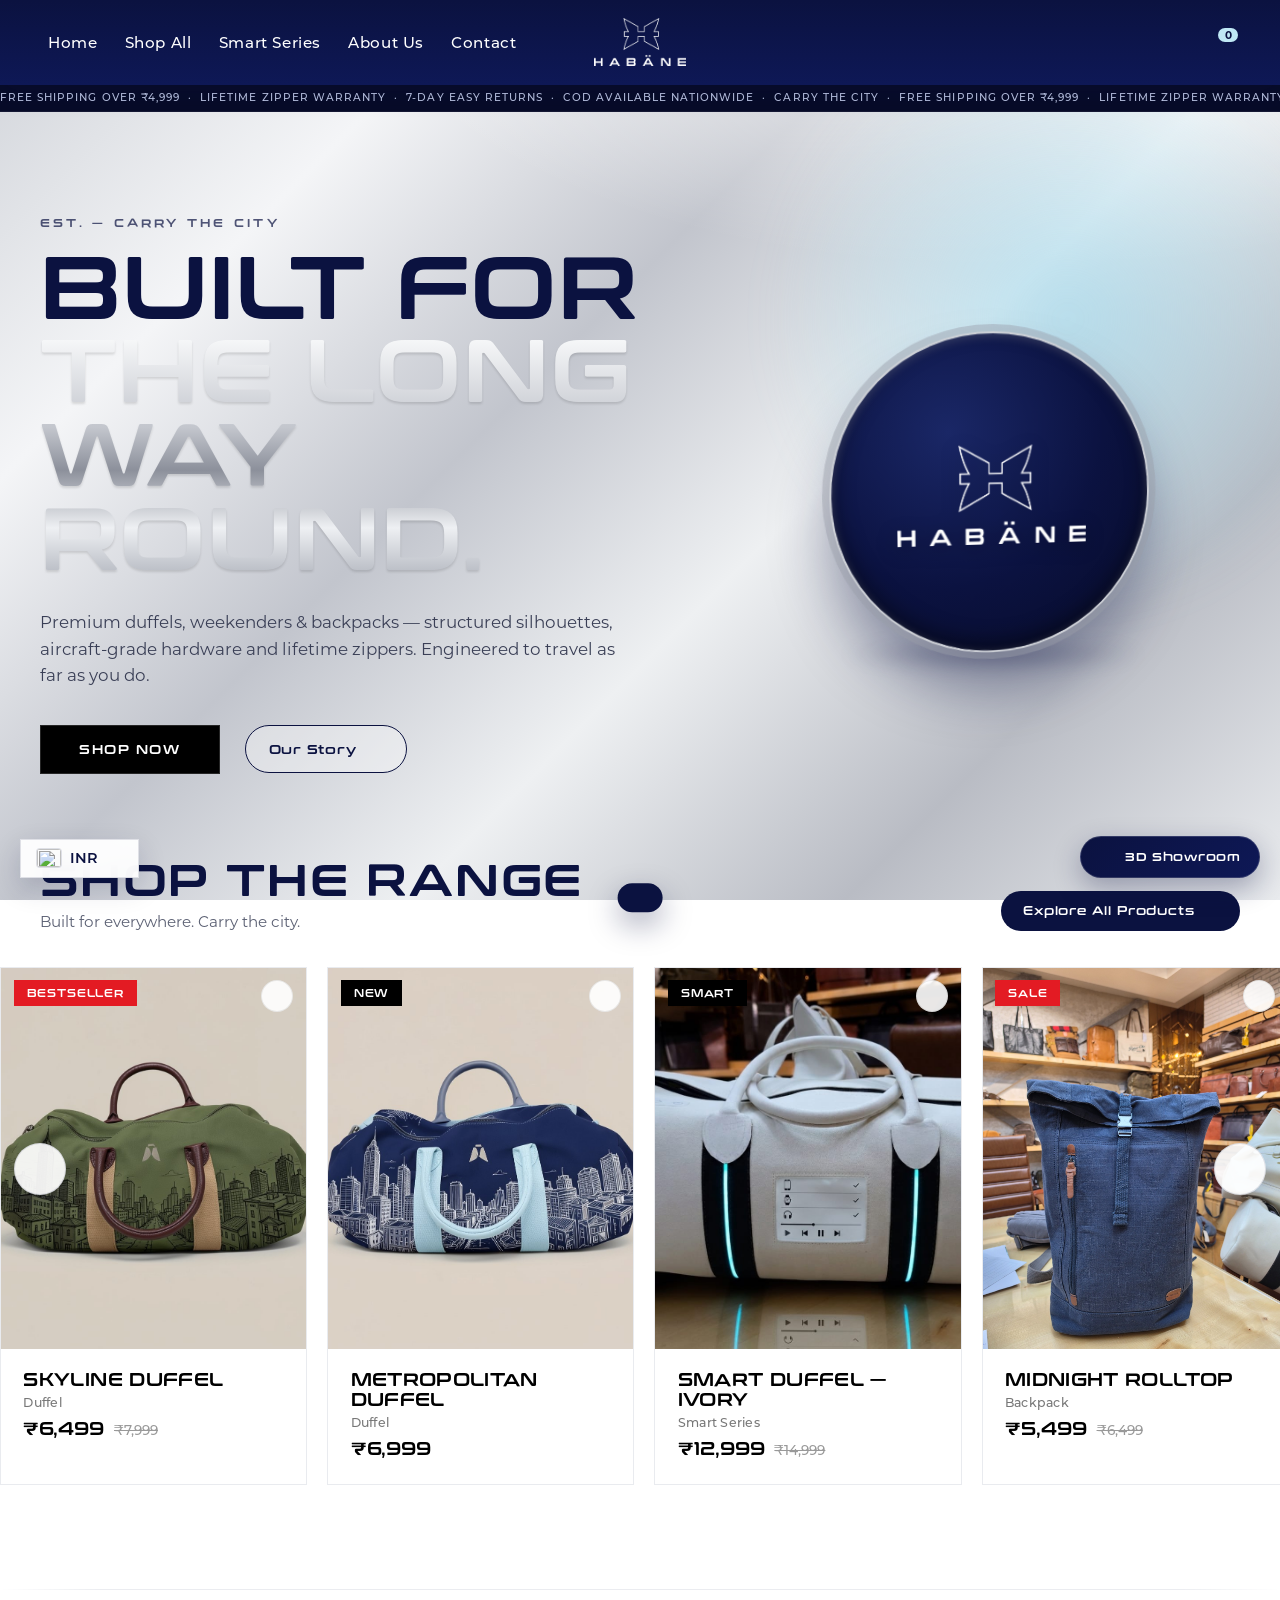
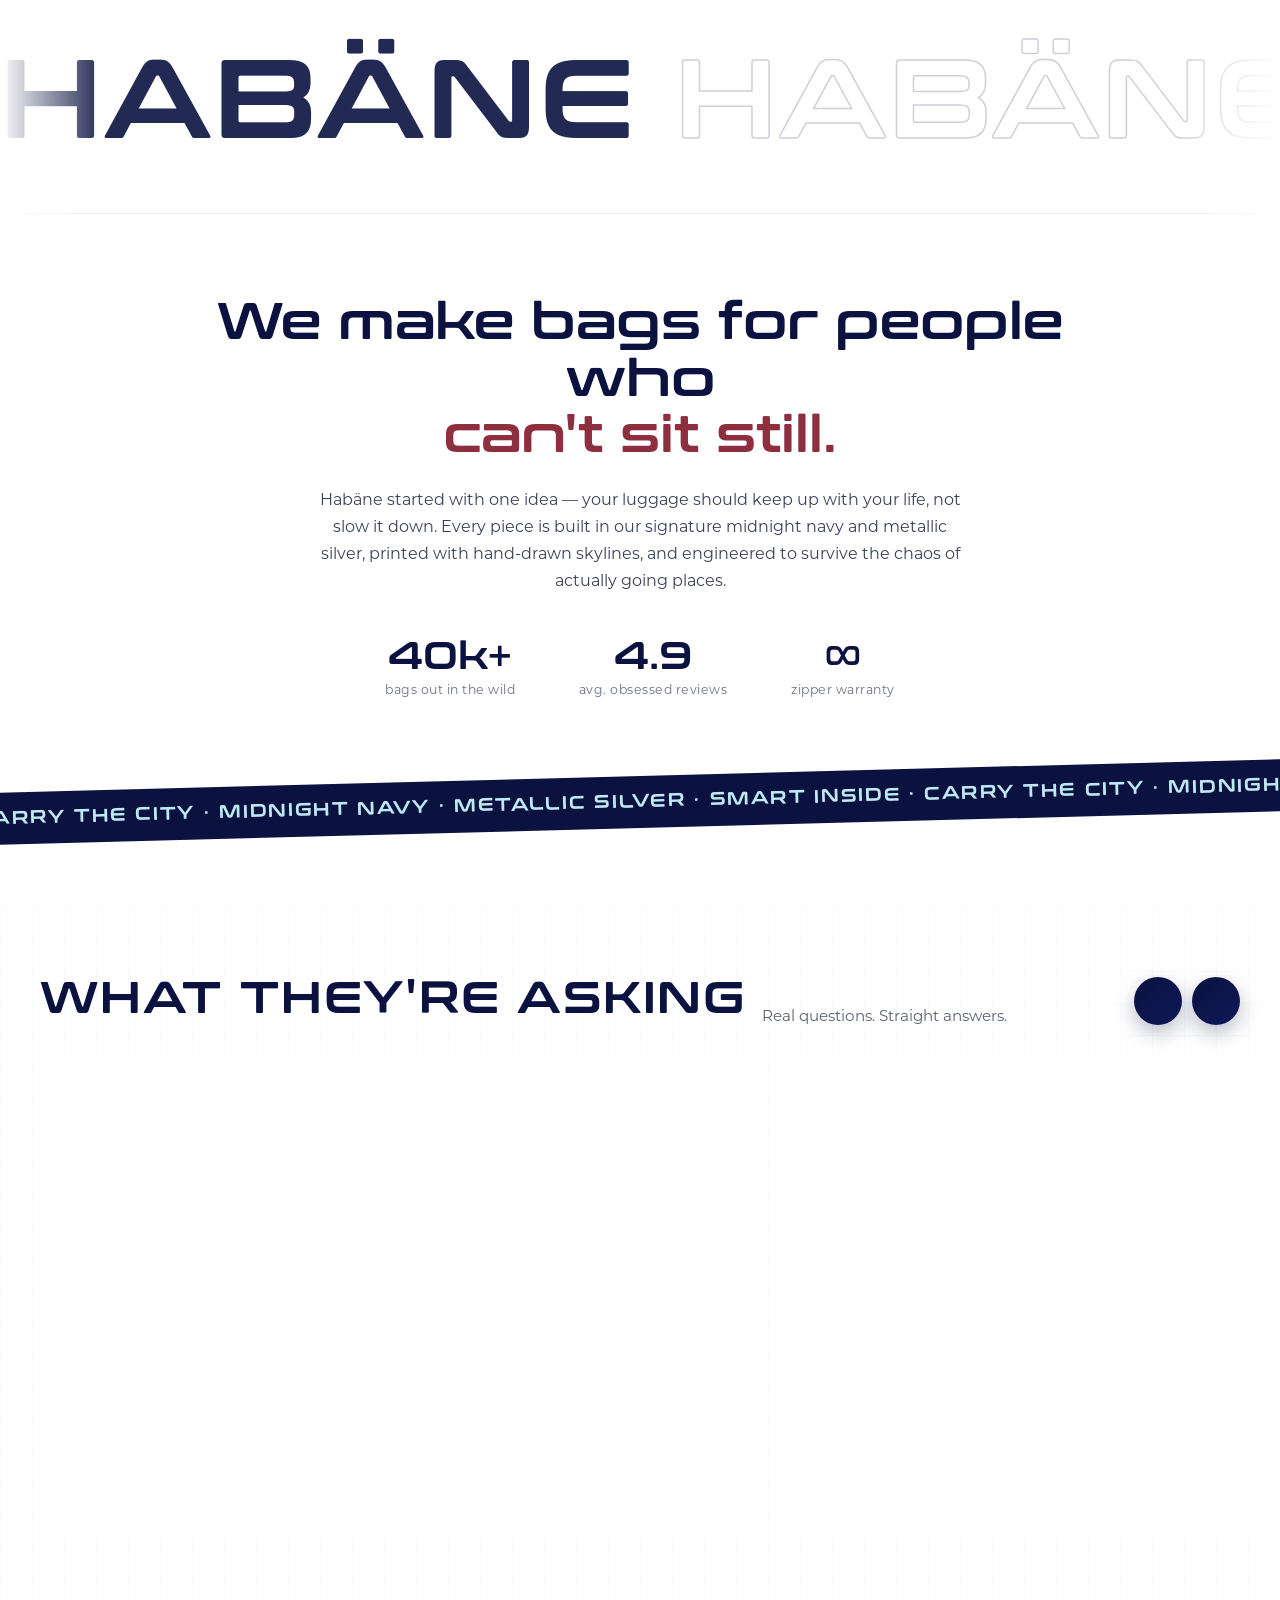
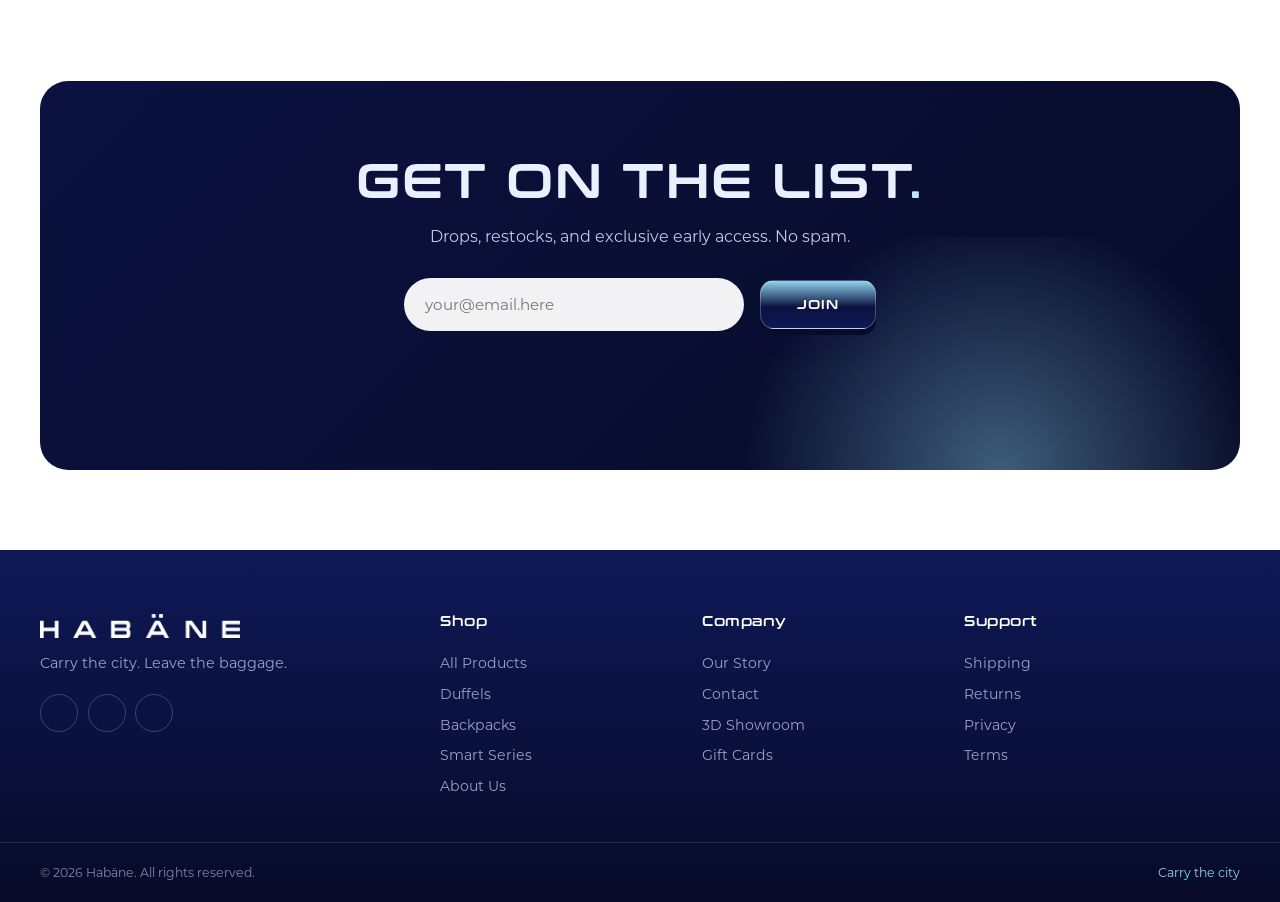
==== commit eb7136ea: "Rotating logo hero, side carousel arrows, About page, related/cart recommendations - Hero: replaced " ====
--- a/index.html
+++ b/index.html
@@ -28,6 +28,7 @@
       <a href="index.html">Home</a>
       <a href="shop.html" class="nav__shop">Shop All</a>
       <a href="smart-series.html">Smart Series</a>
+      <a href="about.html">About Us</a>
       <a href="contact.html">Contact</a>
     </nav>
 
@@ -68,6 +69,7 @@
     <a href="index.html">Home</a>
     <a href="shop.html">Shop All</a>
     <a href="smart-series.html">Smart Series</a>
+      <a href="about.html">About Us</a>
     <a href="showroom.html">3D Showroom</a>
     <a href="contact.html">Contact</a>
     <a href="#" class="drawer__cart" id="drawerCartLink">Cart (<span class="drawer-cart-count">0</span>)</a>
@@ -91,19 +93,22 @@
               <div class="tech-cta-pulse2"></div>
               <a href="shop.html" class="tech-cta" id="heroBagCta">SHOP NOW</a>
             </div>
-            <a href="showroom.html" class="ghost-btn">
-              <span>Explore in 3D</span>
+            <a href="about.html" class="ghost-btn">
+              <span>Our Story</span>
               <i data-lucide="arrow-right"></i>
             </a>
           </div>
         </div>
-        <div class="hero__bag-3d-wrap">
-          <model-viewer id="heroViewer" alt="Habäne Travel Bag — interactive 3D model"
-            camera-controls auto-rotate auto-rotate-delay="0" rotation-per-second="15deg"
-            interaction-prompt="none" shadow-intensity="1.2" shadow-softness="0.8" exposure="1.1"
-            environment-image="neutral" camera-orbit="45deg 75deg 110%" disable-zoom touch-action="none">
-          </model-viewer>
-          <div class="hero__bag-glow"></div>
+        <div class="hero__logo3d-wrap">
+          <div class="logo3d" id="logo3d" title="Drag to spin">
+            <div class="logo3d__face logo3d__face--front">
+              <img src="assets/brand/logo-white.png" alt="Habäne">
+            </div>
+            <div class="logo3d__face logo3d__face--back">
+              <img src="assets/brand/logo-white.png" alt="">
+            </div>
+          </div>
+          <div class="logo3d__shadow"></div>
         </div>
       </div>
     </section>
@@ -114,15 +119,13 @@
           <h2 class="section-title">SHOP THE RANGE</h2>
           <p class="section-sub">Built for everywhere. Carry the city.</p>
         </div>
-        <div class="featured__head-actions">
-          <a href="shop.html" class="explore-all">Explore All Products <i data-lucide="arrow-right"></i></a>
-          <div class="carousel-nav">
-            <button type="button" class="carousel-btn" id="rangePrev" aria-label="Previous"><i data-lucide="chevron-left"></i></button>
-            <button type="button" class="carousel-btn" id="rangeNext" aria-label="Next"><i data-lucide="chevron-right"></i></button>
-          </div>
-        </div>
-      </div>
-      <div class="featured__track" id="grid"></div>
+        <a href="shop.html" class="explore-all">Explore All Products <i data-lucide="arrow-right"></i></a>
+      </div>
+      <div class="featured__carousel-wrap">
+        <button type="button" class="carousel-btn carousel-btn--prev" id="rangePrev" aria-label="Previous"><i data-lucide="chevron-left"></i></button>
+        <div class="featured__track" id="grid"></div>
+        <button type="button" class="carousel-btn carousel-btn--next" id="rangeNext" aria-label="Next"><i data-lucide="chevron-right"></i></button>
+      </div>
     </section>
 
     <!-- HABÄNE scrolling band (moved here, right after Shop the Range) -->
@@ -198,6 +201,7 @@
         <a href="shop.html?cat=duffel">Duffels</a>
         <a href="shop.html?cat=backpack">Backpacks</a>
         <a href="smart-series.html">Smart Series</a>
+      <a href="about.html">About Us</a>
       </div>
       <div class="foot__col">
         <h4>Company</h4>
@@ -279,12 +283,9 @@
 
   <div class="toast" id="toast"></div>
 
-  <script type="module" src="https://cdn.jsdelivr.net/npm/@google/model-viewer@3.5.0/dist/model-viewer.min.js"></script>
-  <script src="assets/3d/models.js"></script>
   <script src="js/data.js"></script>
   <script src="js/store.js"></script>
   <script src="js/components.js"></script>
-  <script src="js/bag-3d.js"></script>
   <script src="js/home.js"></script>
 </body>
 </html>
--- a/styles.css
+++ b/styles.css
@@ -1046,6 +1046,35 @@
   filter:blur(36px); border-radius:50%; pointer-events:none; z-index:1;
 }
 
+/* ---- Rotating Habäne logo medallion (hero) ---- */
+.hero__logo3d-wrap{
+  position:relative; display:flex; justify-content:center; align-items:center;
+  min-height:400px; width:100%; perspective:1100px;
+}
+.logo3d{
+  position:relative; width:clamp(220px,26vw,320px); aspect-ratio:1/1;
+  transform-style:preserve-3d; cursor:grab; z-index:2; touch-action:none;
+  will-change:transform;
+}
+.logo3d.is-grabbing{ cursor:grabbing }
+.logo3d__face{
+  position:absolute; inset:0; border-radius:50%;
+  display:grid; place-items:center; backface-visibility:hidden;
+  background:radial-gradient(circle at 36% 30%, #1a2766 0%, var(--navy) 52%, var(--navy-deep) 100%);
+  box-shadow:
+    inset 0 2px 10px rgba(255,255,255,.18),
+    inset 0 -8px 22px rgba(0,0,0,.45),
+    0 0 0 2px #cdd0d6, 0 0 0 9px rgba(154,158,168,.45),
+    0 40px 60px rgba(11,18,64,.4);
+}
+.logo3d__face--back{ transform:rotateY(180deg) }
+.logo3d__face img{ width:60%; height:auto; filter:drop-shadow(0 4px 10px rgba(0,0,0,.35)) }
+.logo3d__shadow{
+  position:absolute; bottom:6%; width:62%; height:34px; border-radius:50%;
+  background:radial-gradient(ellipse, rgba(11,18,64,.32), transparent 70%);
+  filter:blur(8px); z-index:1; pointer-events:none;
+}
+
 
 /* ---- 3D bag model ---- */
 .bag3d-scene{ position:relative; width:100%; height:100%; perspective:400px }
@@ -1211,14 +1240,20 @@
 }
 .explore-all:hover{ background:var(--navy-2); transform:translateY(-1px); color:#fff }
 .explore-all i{ width:15px; height:15px }
-.carousel-nav{ display:flex; gap:.5rem }
+
+/* carousel side arrows (centered on the cards, one at each edge) */
+.featured__carousel-wrap{ position:relative }
 .carousel-btn{
-  width:42px; height:42px; border-radius:50%; cursor:pointer;
-  border:1.5px solid rgba(11,18,64,.2); background:rgba(255,255,255,.7); color:var(--navy);
+  position:absolute; top:38%; transform:translateY(-50%); z-index:6;
+  width:52px; height:52px; border-radius:50%; cursor:pointer;
+  border:1px solid rgba(11,18,64,.12); background:rgba(255,255,255,.92);
+  color:var(--navy); box-shadow:0 10px 26px rgba(11,18,64,.18);
   display:grid; place-items:center; transition:.25s var(--ease);
 }
-.carousel-btn:hover{ background:var(--navy); color:#fff; border-color:var(--navy) }
-.carousel-btn i{ width:18px; height:18px }
+.carousel-btn:hover{ background:var(--navy); color:#fff; border-color:var(--navy); box-shadow:0 12px 30px rgba(11,18,64,.3) }
+.carousel-btn i{ width:22px; height:22px }
+.carousel-btn--prev{ left:14px }
+.carousel-btn--next{ right:14px }
 .featured__track{
   display:flex; gap:20px; overflow-x:auto; overflow-y:hidden;
   scroll-snap-type:x mandatory; padding:.4rem 0 1.5rem; scroll-padding-left:0;
@@ -1233,6 +1268,7 @@
 @media(max-width:860px){
   .featured__head--row{ flex-direction:column; align-items:flex-start }
   .featured__track > .card{ flex-basis:72vw }
+  .carousel-btn{ width:44px; height:44px }
 }
 
 /* ---- Floating 3D Showroom button (bottom-right, mirrors the flag) ---- */
@@ -1252,6 +1288,67 @@
   .showroom-fab{ right:12px; bottom:12px; padding:.7rem }
   .showroom-fab span{ display:none }
 }
+
+/* ---- "You may also like" — product page ---- */
+.recommend{ max-width:var(--maxw); margin:clamp(2.5rem,6vw,4.5rem) auto 0; padding:0 clamp(1rem,4vw,2.5rem) }
+.recommend__head{ text-align:center; margin-bottom:2rem }
+
+/* ---- Cart "You may also like" ---- */
+.cart-rec{ padding:1rem 1.4rem 0; border-top:1px solid rgba(11,18,64,.08) }
+.cart-rec__head{ font-family:"Conthrax",sans-serif; font-size:.72rem; letter-spacing:.08em; color:var(--navy); margin:.4rem 0 .8rem; text-transform:uppercase }
+.cart-rec__item{ display:flex; align-items:center; gap:.8rem; padding:.5rem 0 }
+.cart-rec__link img{ width:54px; height:54px; object-fit:cover; border-radius:8px; display:block }
+.cart-rec__info{ flex:1; min-width:0 }
+.cart-rec__info strong{ display:block; font-size:.82rem; color:var(--navy); font-weight:600; white-space:nowrap; overflow:hidden; text-overflow:ellipsis }
+.cart-rec__info span{ font-size:.8rem; color:#6a6f82; font-weight:600 }
+.cart-rec__add{
+  width:34px; height:34px; flex:0 0 auto; border-radius:50%; border:0; cursor:pointer;
+  background:var(--navy); color:#fff; display:grid; place-items:center; transition:.25s var(--ease);
+}
+.cart-rec__add:hover{ background:var(--navy-2); transform:scale(1.08) }
+.cart-rec__add i{ width:16px; height:16px }
+
+/* ---- About Us page ---- */
+.about-page{ overflow:hidden }
+.about-hero{ max-width:880px; margin:0 auto; padding:clamp(2.5rem,6vw,4.5rem) clamp(1rem,4vw,2.5rem) 0; text-align:center }
+.about-hero__title{ font-family:"Conthrax",sans-serif; font-size:clamp(2rem,6vw,3.6rem); color:var(--navy); line-height:1.06; margin:.6rem 0 1.2rem }
+.about-hero__title span{ color:var(--maroon) }
+.about-hero__lead{ font-size:1.05rem; line-height:1.75; color:#3a3f56; max-width:64ch; margin:0 auto }
+.about-stats{
+  max-width:var(--maxw); margin:clamp(2.5rem,6vw,4rem) auto; padding:0 clamp(1rem,4vw,2.5rem);
+  display:grid; grid-template-columns:repeat(4,1fr); gap:1rem; text-align:center;
+}
+.about-stats div{ display:flex; flex-direction:column; gap:.3rem; padding:1.4rem 1rem; border-radius:16px;
+  background:rgba(255,255,255,.5); border:1px solid rgba(255,255,255,.7) }
+.about-stats strong{ font-family:"Conthrax",sans-serif; font-size:clamp(1.5rem,3vw,2.2rem); color:var(--navy) }
+.about-stats span{ font-size:.78rem; color:#6a6f82 }
+.about-values{ max-width:var(--maxw); margin:clamp(2.5rem,6vw,4rem) auto; padding:0 clamp(1rem,4vw,2.5rem) }
+.about-values__head{ text-align:center; margin-bottom:2.2rem }
+.about-values__grid{ display:grid; grid-template-columns:repeat(3,1fr); gap:1.4rem }
+.about-value{ background:rgba(255,255,255,.55); border:1px solid rgba(11,18,64,.08); border-radius:18px; padding:2rem 1.6rem }
+.about-value__icon{ width:54px; height:54px; border-radius:14px; display:grid; place-items:center;
+  background:linear-gradient(135deg,var(--navy),var(--navy-2)); margin-bottom:1.1rem }
+.about-value__icon i{ width:26px; height:26px; color:var(--ice) }
+.about-value h3{ font-family:"Conthrax",sans-serif; font-size:1.05rem; color:var(--navy); margin-bottom:.6rem }
+.about-value p{ font-size:.9rem; line-height:1.65; color:#3a3f56 }
+.about-material{
+  max-width:var(--maxw); margin:clamp(2.5rem,6vw,4rem) auto; padding:0 clamp(1rem,4vw,2.5rem);
+  display:grid; grid-template-columns:1fr 1fr; gap:clamp(1.5rem,4vw,3.5rem); align-items:center;
+}
+.about-material__media{ border-radius:24px; overflow:hidden; background:linear-gradient(135deg,var(--navy),var(--navy-deep)); padding:6% }
+.about-material__media img{ width:100%; border-radius:14px; display:block }
+.about-material__title{ font-family:"Conthrax",sans-serif; font-size:clamp(1.8rem,4.5vw,2.8rem); color:var(--navy); line-height:1.06; margin:.4rem 0 1rem }
+.about-material__copy p{ color:#3a3f56; line-height:1.7; max-width:50ch; margin-bottom:1.6rem }
+.about-cta{ text-align:center; max-width:720px; margin:clamp(2.5rem,6vw,4rem) auto; padding:0 clamp(1rem,4vw,2.5rem) }
+.about-cta h2{ font-family:"Conthrax",sans-serif; font-size:clamp(1.6rem,4vw,2.4rem); color:var(--navy); margin-bottom:.6rem }
+.about-cta p{ color:#3a3f56; margin-bottom:1.8rem }
+.about-cta__btns{ display:flex; gap:1rem; justify-content:center; flex-wrap:wrap }
+@media(max-width:860px){
+  .about-stats{ grid-template-columns:repeat(2,1fr) }
+  .about-values__grid{ grid-template-columns:1fr }
+  .about-material{ grid-template-columns:1fr }
+}
+
 .card__wish.liked{ background:var(--maroon); color:#fff }
 .card__wish.liked .icon, .card__wish.liked svg{ fill:var(--maroon); stroke:#fff }
 
@@ -1303,13 +1400,16 @@
   display:flex; flex-wrap:wrap; align-items:flex-end; gap:1rem;
 }
 .faq-carousel__head .section-sub{ flex:1; min-width:200px }
-.faq-carousel__controls{ display:flex; gap:.5rem; margin-left:auto }
+.faq-carousel__controls{ display:flex; gap:.6rem; margin-left:auto }
 .faq-carousel__controls button{
-  width:42px; height:42px; border-radius:50%; border:1.5px solid rgba(11,18,64,.2);
-  background:rgba(255,255,255,.7); cursor:pointer; display:grid; place-items:center;
-  transition:.3s var(--ease);
-}
-.faq-carousel__controls button:hover{ background:var(--navy); color:#fff; border-color:var(--navy) }
+  width:48px; height:48px; border-radius:50%; border:0;
+  background:linear-gradient(135deg,var(--navy),var(--navy-2)); color:#fff; cursor:pointer;
+  display:grid; place-items:center; box-shadow:0 8px 20px rgba(11,18,64,.28);
+  transition:transform .25s var(--ease), box-shadow .3s var(--ease), background .3s;
+}
+.faq-carousel__controls button:hover{ transform:translateY(-2px); box-shadow:0 12px 28px rgba(11,18,64,.4) }
+.faq-carousel__controls button:active{ transform:translateY(0) }
+.faq-carousel__controls button i{ width:20px; height:20px }
 .faq-carousel__viewport{ overflow:hidden; padding-left:clamp(1rem,4vw,2.5rem) }
 .faq-carousel__track{ display:flex; gap:1.2rem; transition:transform .55s var(--ease); cursor:grab }
 .faq-carousel__track:active{ cursor:grabbing }
@@ -1327,10 +1427,11 @@
 .faq-card__a{ font-size:.9rem; line-height:1.65; color:#3a3f56; flex:1 }
 .faq-card__nav{ display:flex; gap:.5rem; margin-top:1.2rem; justify-content:flex-end }
 .faq-card__arrow{
-  width:36px; height:36px; border-radius:50%; border:1.5px solid rgba(11,18,64,.2);
-  background:#fff; cursor:pointer; display:grid; place-items:center; transition:.25s;
-}
-.faq-card__arrow:hover{ background:var(--navy); color:#fff }
+  width:40px; height:40px; border-radius:50%; border:0;
+  background:rgba(11,18,64,.08); color:var(--navy); cursor:pointer; display:grid; place-items:center;
+  transition:transform .25s var(--ease), background .25s, color .25s;
+}
+.faq-card__arrow:hover{ background:var(--navy); color:#fff; transform:translateY(-2px) }
 
 /* ---- contact ---- */
 .contact{ max-width:var(--maxw); margin:0 auto clamp(3rem,7vw,5rem); padding:0 clamp(1rem,4vw,2.5rem); text-align:center }
@@ -1765,6 +1866,7 @@
   .hero--bag .hero__sub{ max-width:100%; margin-left:auto; margin-right:auto }
   .hero__cta{ justify-content:center }
   .hero__bag-3d-wrap{ min-height:300px; order:-1 }
+  .hero__logo3d-wrap{ min-height:300px; order:-1 }
   .smart-split{ grid-template-columns:1fr }
   .faq-card{ grid-template-columns:1fr }
   .faq-card__media img{ min-height:200px; max-height:240px }
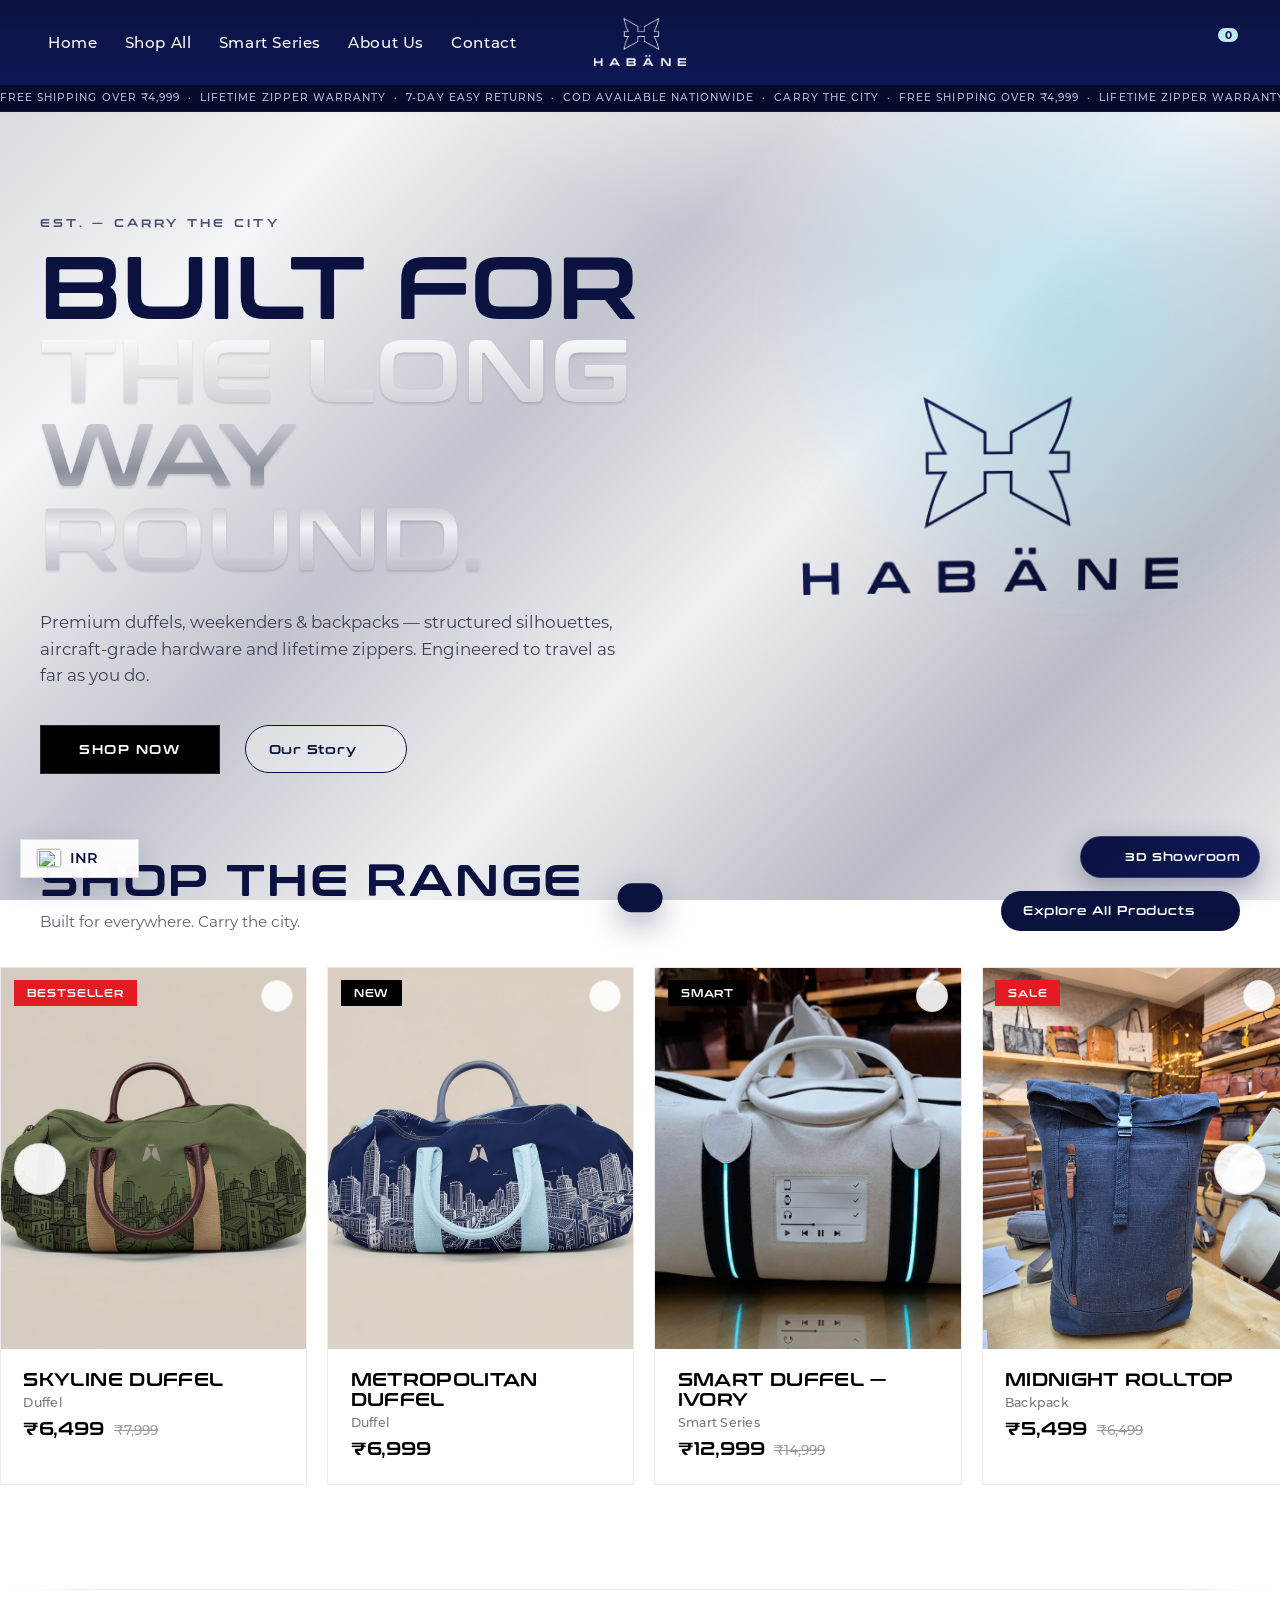
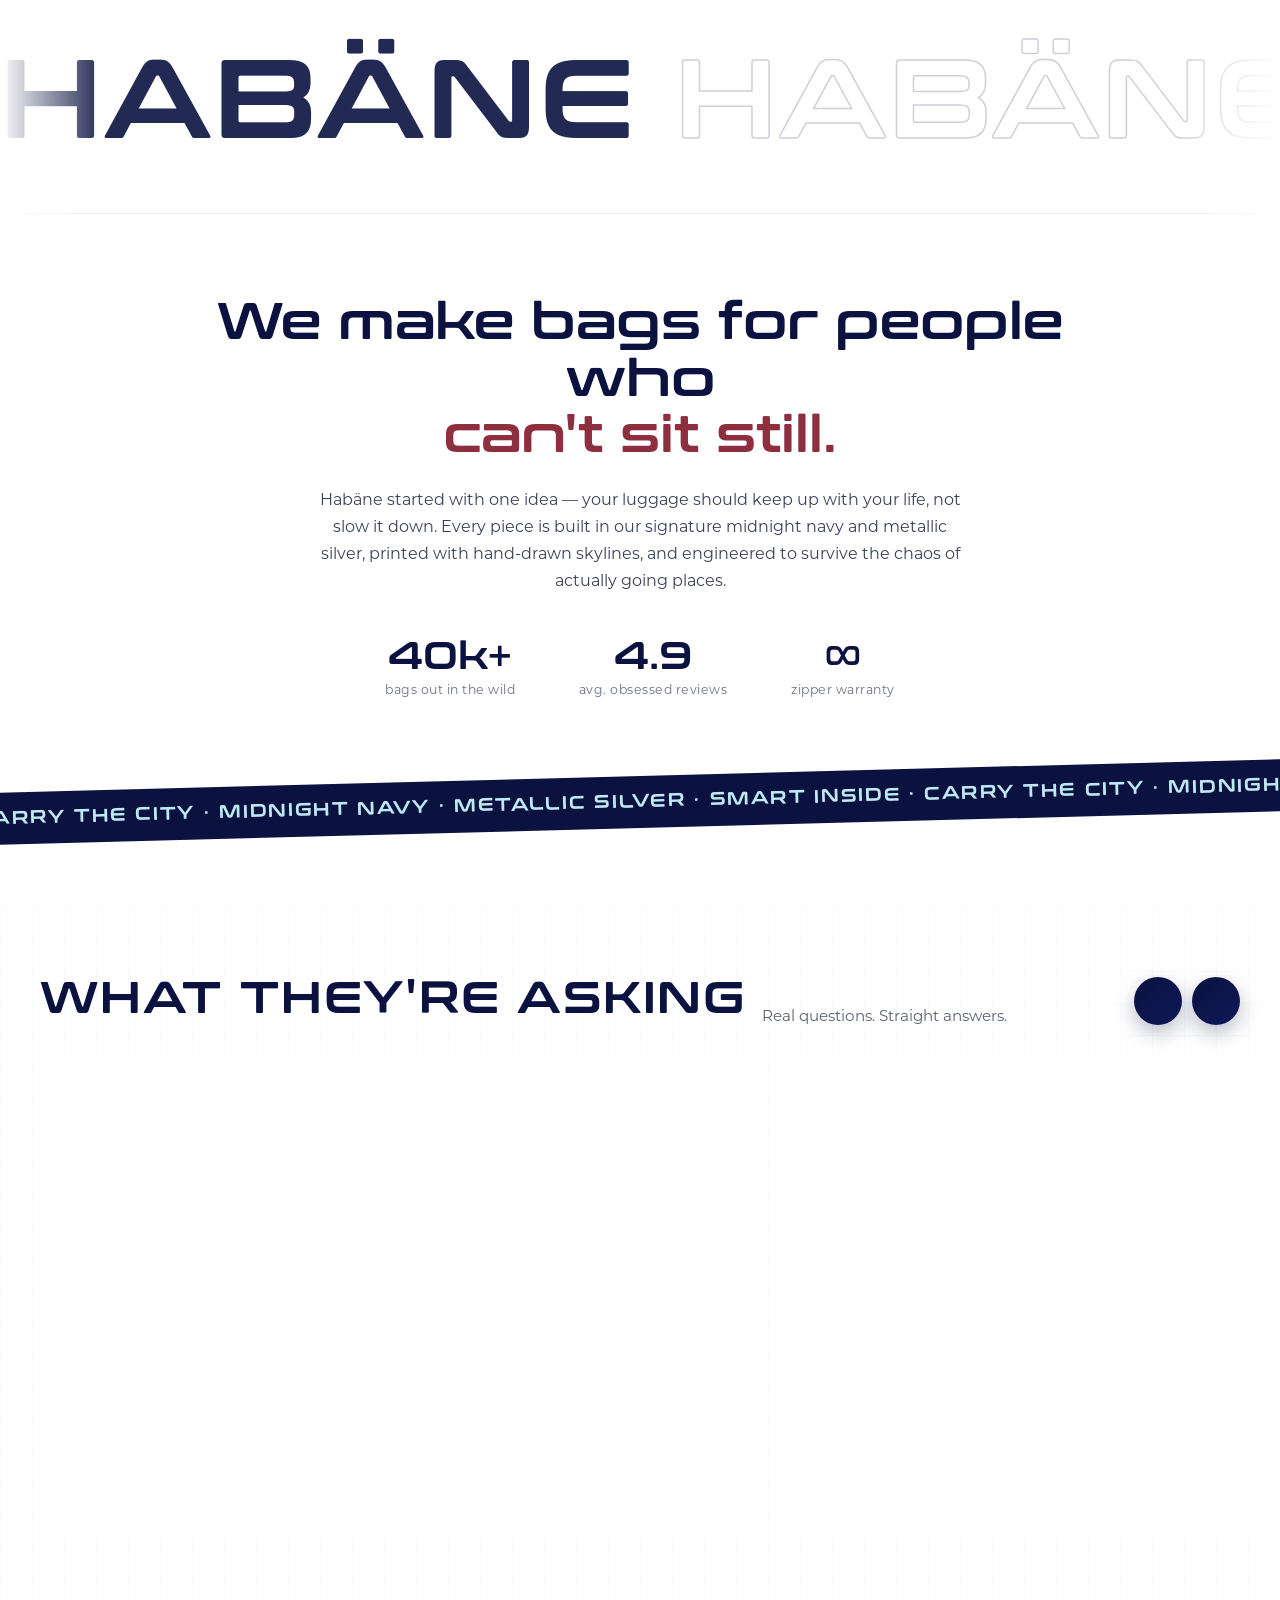
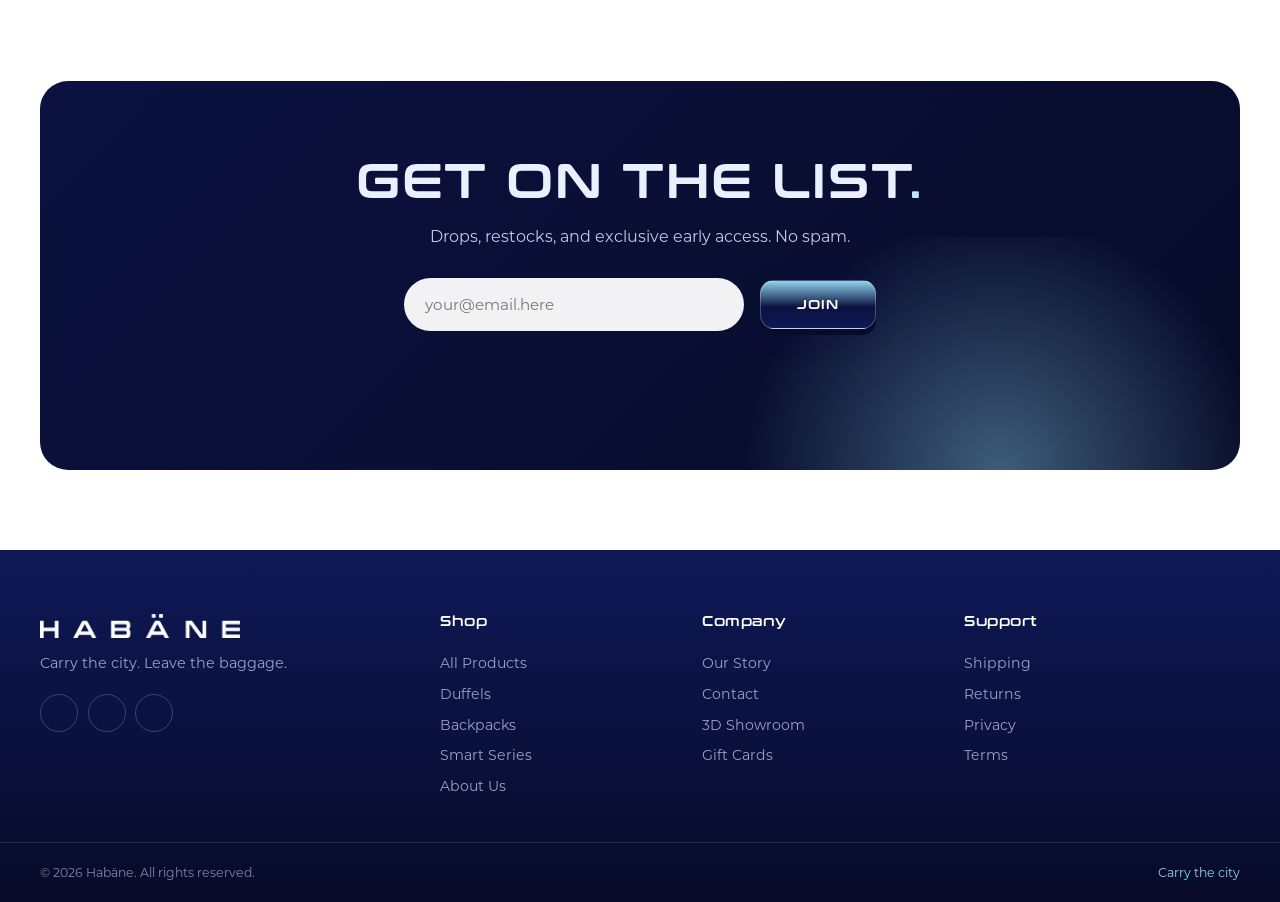
==== commit 43d64a1a: "Hero logo: drop the medallion background — bare navy logo silhouette, draggable Render the Habäne lo" ====
--- a/index.html
+++ b/index.html
@@ -100,15 +100,10 @@
           </div>
         </div>
         <div class="hero__logo3d-wrap">
-          <div class="logo3d" id="logo3d" title="Drag to spin">
-            <div class="logo3d__face logo3d__face--front">
-              <img src="assets/brand/logo-white.png" alt="Habäne">
-            </div>
-            <div class="logo3d__face logo3d__face--back">
-              <img src="assets/brand/logo-white.png" alt="">
-            </div>
+          <div class="logo3d" id="logo3d" title="Drag to spin" role="img" aria-label="Habäne logo">
+            <div class="logo3d__face logo3d__face--front"></div>
+            <div class="logo3d__face logo3d__face--back"></div>
           </div>
-          <div class="logo3d__shadow"></div>
         </div>
       </div>
     </section>
--- a/styles.css
+++ b/styles.css
@@ -1052,28 +1052,20 @@
   min-height:400px; width:100%; perspective:1100px;
 }
 .logo3d{
-  position:relative; width:clamp(220px,26vw,320px); aspect-ratio:1/1;
+  position:relative; width:clamp(240px,30vw,380px); aspect-ratio:1/1;
   transform-style:preserve-3d; cursor:grab; z-index:2; touch-action:none;
   will-change:transform;
 }
 .logo3d.is-grabbing{ cursor:grabbing }
+/* just the logo (no background) — navy silhouette via mask, two faces to flip */
 .logo3d__face{
-  position:absolute; inset:0; border-radius:50%;
-  display:grid; place-items:center; backface-visibility:hidden;
-  background:radial-gradient(circle at 36% 30%, #1a2766 0%, var(--navy) 52%, var(--navy-deep) 100%);
-  box-shadow:
-    inset 0 2px 10px rgba(255,255,255,.18),
-    inset 0 -8px 22px rgba(0,0,0,.45),
-    0 0 0 2px #cdd0d6, 0 0 0 9px rgba(154,158,168,.45),
-    0 40px 60px rgba(11,18,64,.4);
+  position:absolute; inset:0; backface-visibility:hidden;
+  background:linear-gradient(135deg, #1b2a72 0%, var(--navy) 48%, var(--navy-deep) 100%);
+  -webkit-mask:url("assets/brand/logo-white.png") center/contain no-repeat;
+          mask:url("assets/brand/logo-white.png") center/contain no-repeat;
+  filter:drop-shadow(0 12px 22px rgba(11,18,64,.28));
 }
 .logo3d__face--back{ transform:rotateY(180deg) }
-.logo3d__face img{ width:60%; height:auto; filter:drop-shadow(0 4px 10px rgba(0,0,0,.35)) }
-.logo3d__shadow{
-  position:absolute; bottom:6%; width:62%; height:34px; border-radius:50%;
-  background:radial-gradient(ellipse, rgba(11,18,64,.32), transparent 70%);
-  filter:blur(8px); z-index:1; pointer-events:none;
-}
 
 
 /* ---- 3D bag model ---- */
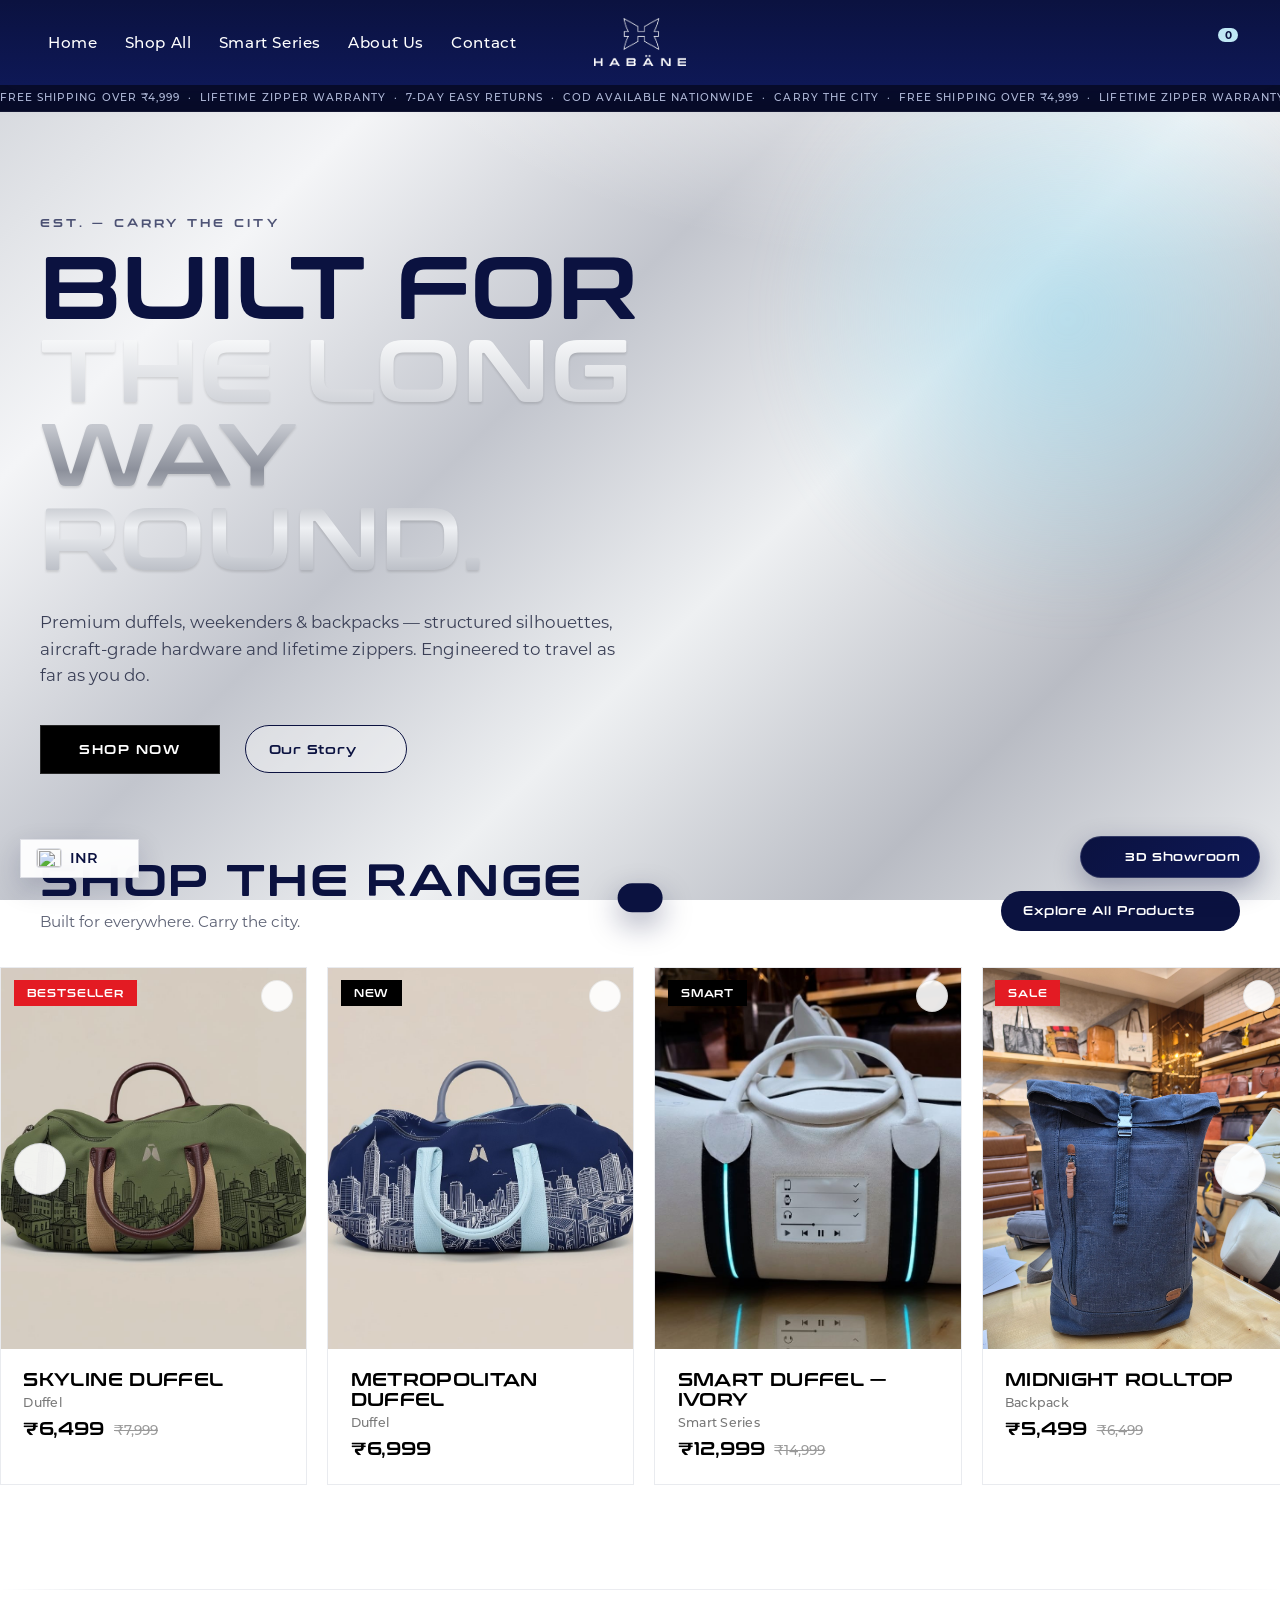
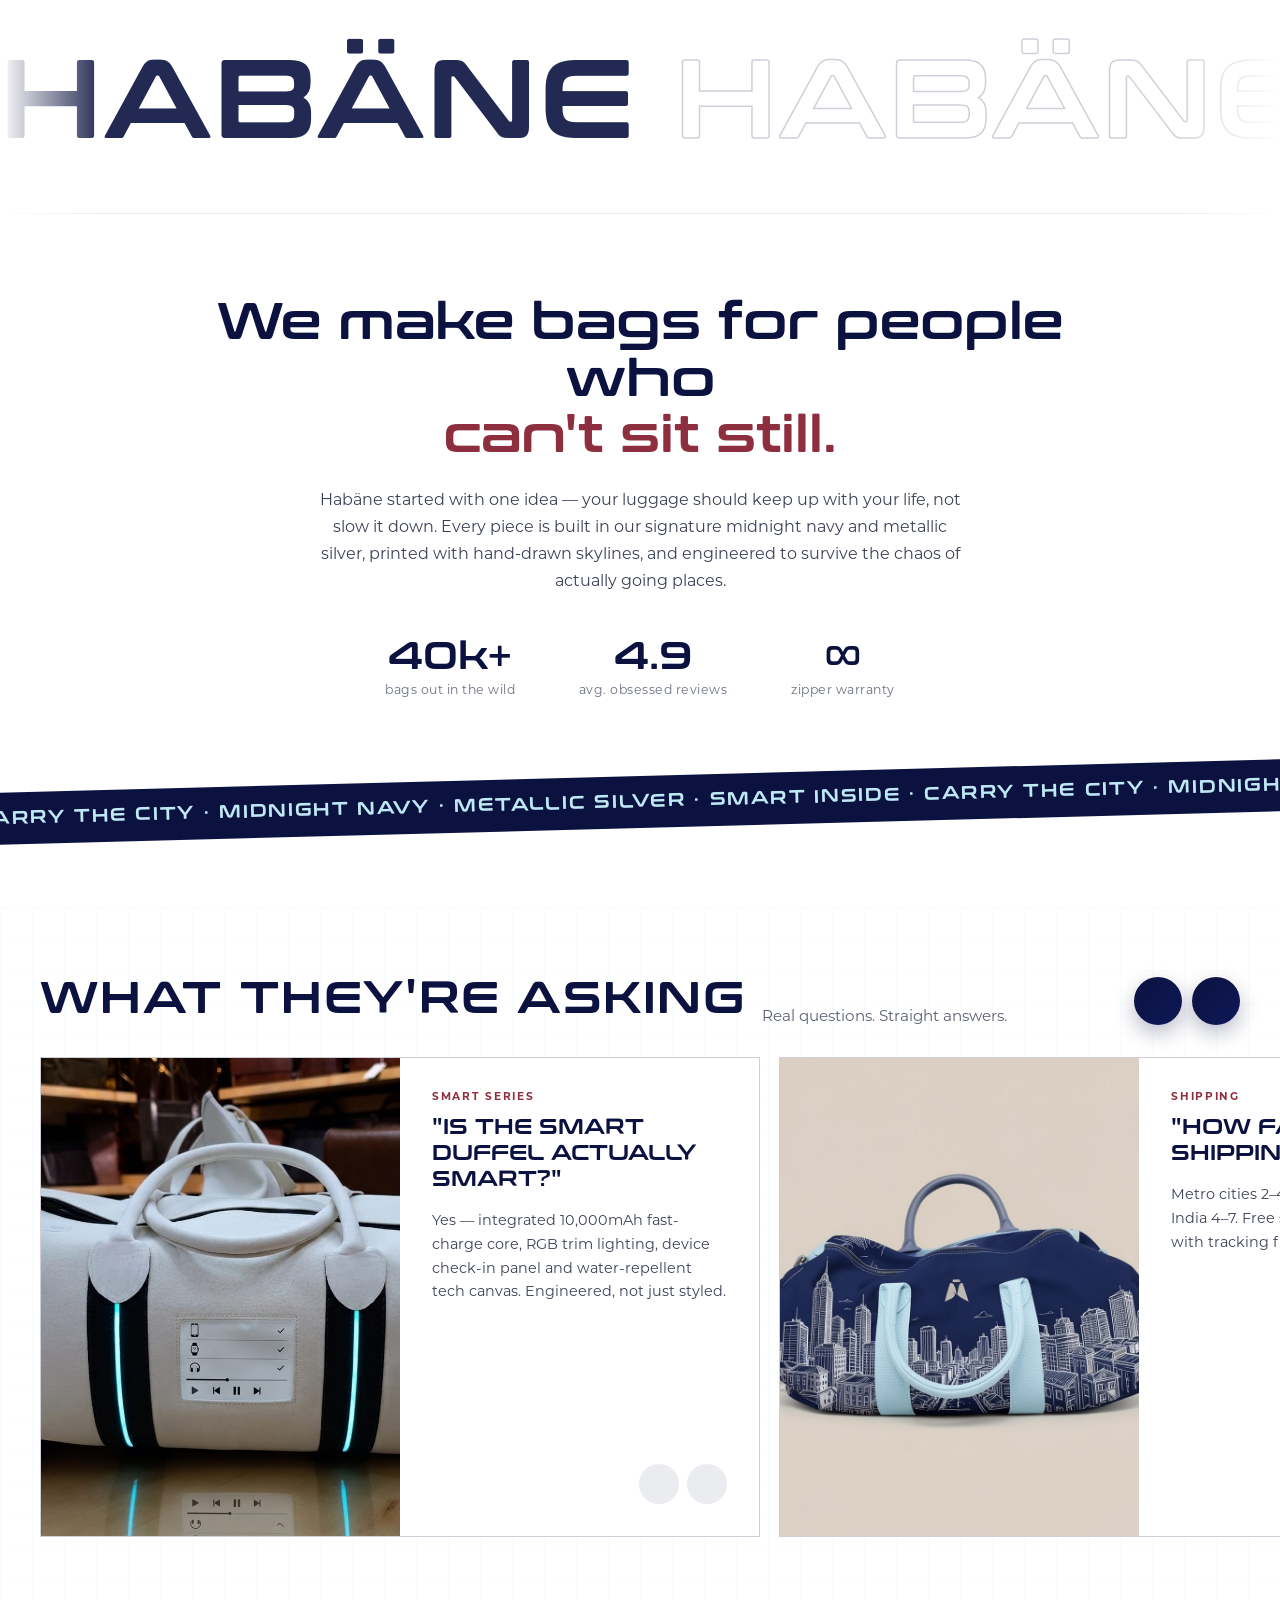
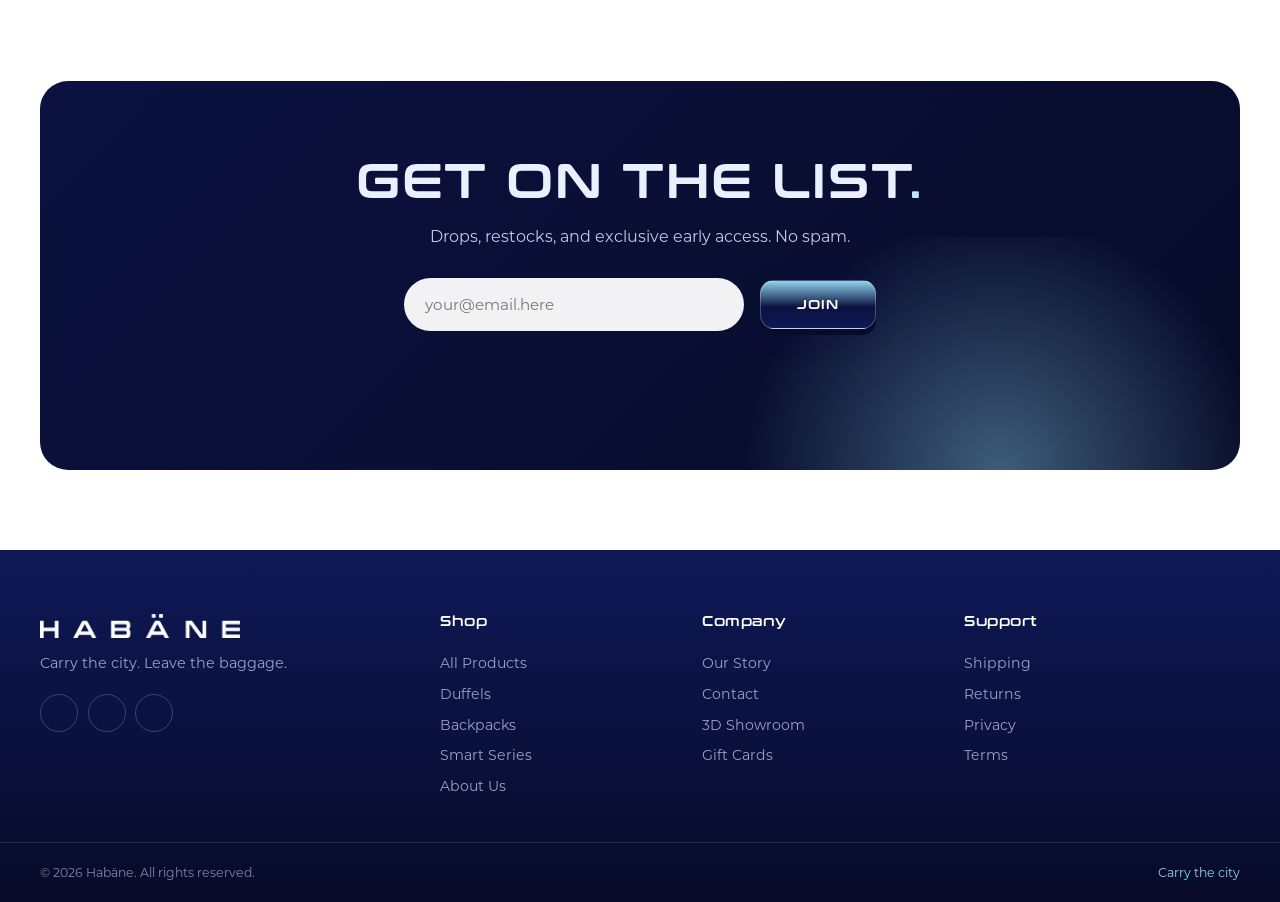
==== commit e6656f85: "Hero: real 3D logo GLB (extruded Habäne emblem), drag to rotate - Generated assets/3d/logo.glb by ex" ====
--- a/index.html
+++ b/index.html
@@ -100,10 +100,12 @@
           </div>
         </div>
         <div class="hero__logo3d-wrap">
-          <div class="logo3d" id="logo3d" title="Drag to spin" role="img" aria-label="Habäne logo">
-            <div class="logo3d__face logo3d__face--front"></div>
-            <div class="logo3d__face logo3d__face--back"></div>
-          </div>
+          <model-viewer id="heroLogo" class="hero-logo3d"
+            src="assets/3d/logo.glb" alt="Habäne 3D logo — drag to rotate"
+            camera-controls auto-rotate auto-rotate-delay="0" rotation-per-second="22deg"
+            interaction-prompt="none" exposure="1.15" shadow-intensity="0.85" shadow-softness="1"
+            environment-image="neutral" camera-orbit="20deg 78deg 110%" disable-zoom
+            touch-action="pan-y" poster="assets/brand/logo-emblem-navy.png"></model-viewer>
         </div>
       </div>
     </section>
@@ -278,6 +280,7 @@
 
   <div class="toast" id="toast"></div>
 
+  <script type="module" src="https://cdn.jsdelivr.net/npm/@google/model-viewer@3.5.0/dist/model-viewer.min.js"></script>
   <script src="js/data.js"></script>
   <script src="js/store.js"></script>
   <script src="js/components.js"></script>
--- a/styles.css
+++ b/styles.css
@@ -1051,21 +1051,14 @@
   position:relative; display:flex; justify-content:center; align-items:center;
   min-height:400px; width:100%; perspective:1100px;
 }
-.logo3d{
-  position:relative; width:clamp(240px,30vw,380px); aspect-ratio:1/1;
-  transform-style:preserve-3d; cursor:grab; z-index:2; touch-action:none;
-  will-change:transform;
-}
-.logo3d.is-grabbing{ cursor:grabbing }
-/* just the logo (no background) — navy silhouette via mask, two faces to flip */
-.logo3d__face{
-  position:absolute; inset:0; backface-visibility:hidden;
-  background:linear-gradient(135deg, #1b2a72 0%, var(--navy) 48%, var(--navy-deep) 100%);
-  -webkit-mask:url("assets/brand/logo-white.png") center/contain no-repeat;
-          mask:url("assets/brand/logo-white.png") center/contain no-repeat;
-  filter:drop-shadow(0 12px 22px rgba(11,18,64,.28));
-}
-.logo3d__face--back{ transform:rotateY(180deg) }
+/* hero 3D logo (real GLB, drag to rotate) — no background */
+.hero-logo3d{
+  width:100%; height:clamp(320px,40vw,460px); max-width:520px;
+  background:transparent; --poster-color:transparent; outline:none; z-index:2;
+  cursor:grab;
+}
+.hero-logo3d:active{ cursor:grabbing }
+.hero-logo3d::part(default-progress-bar){ display:none }
 
 
 /* ---- 3D bag model ---- */
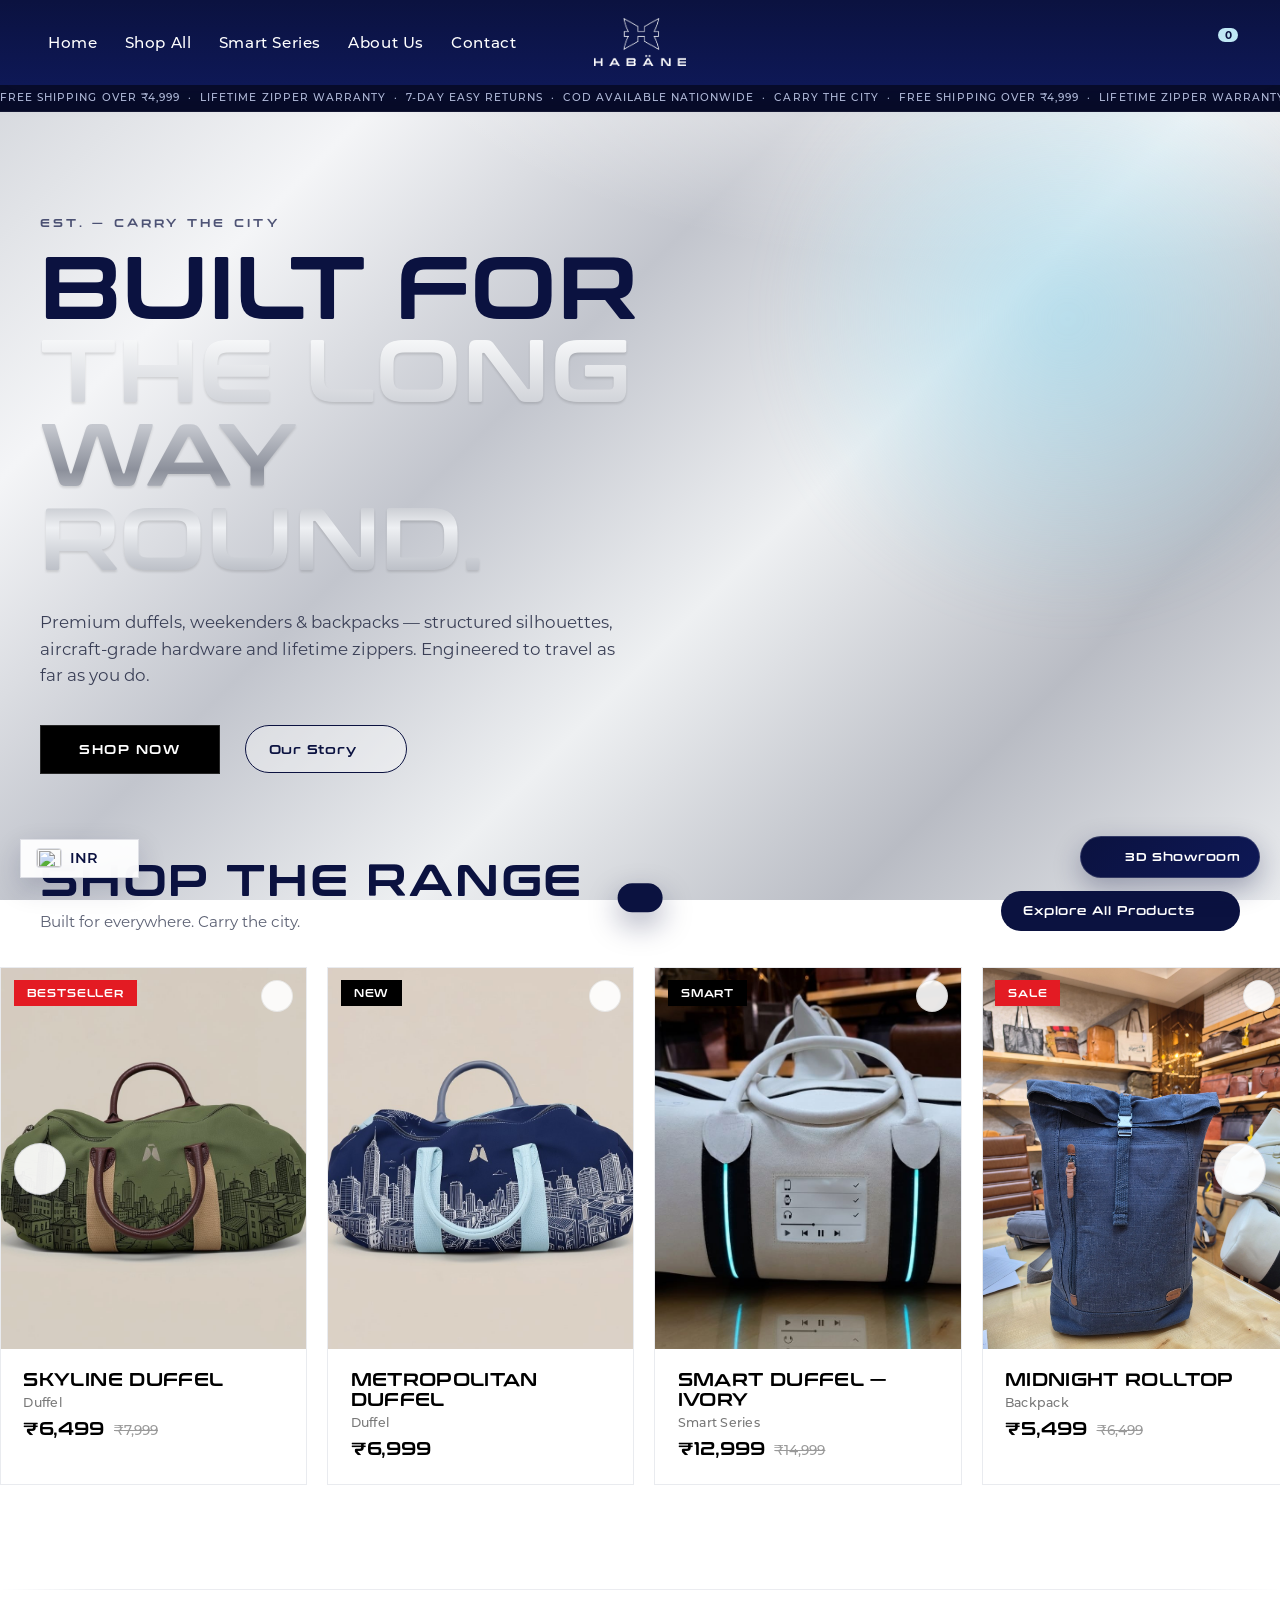
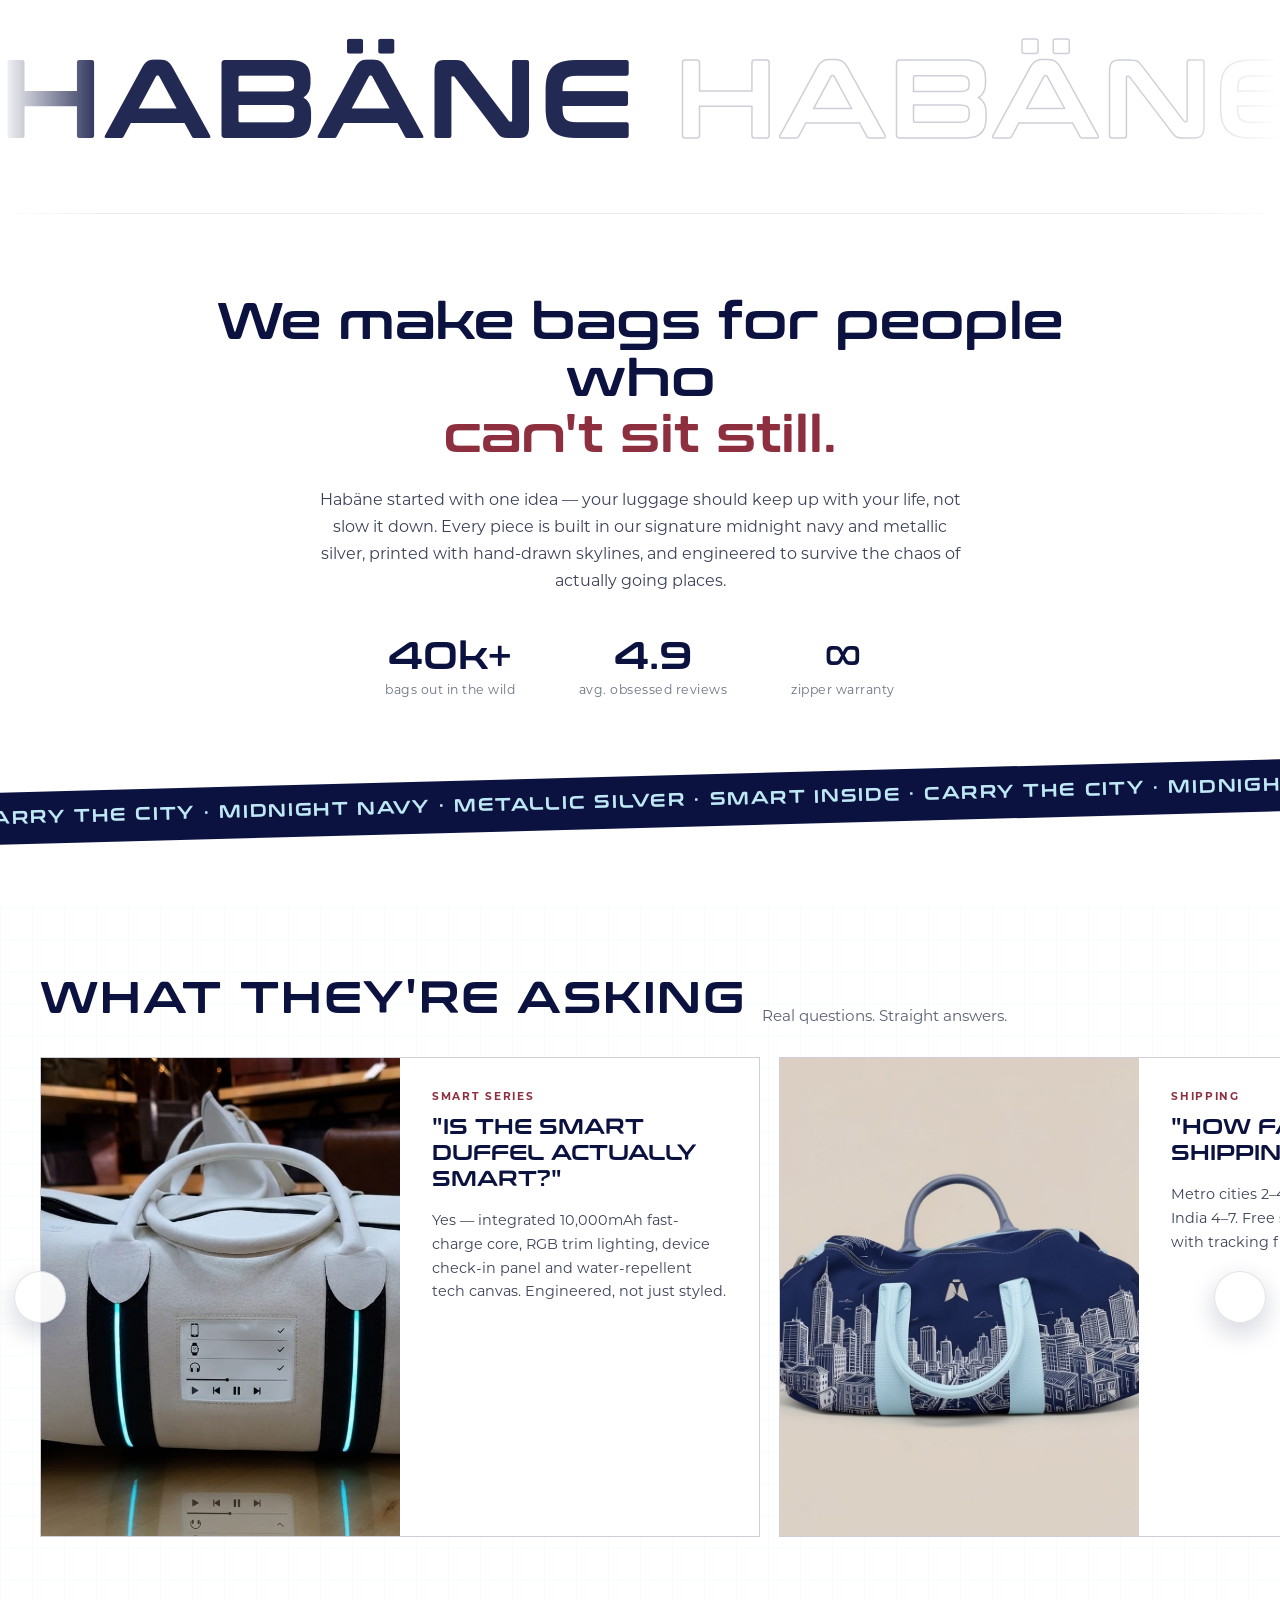
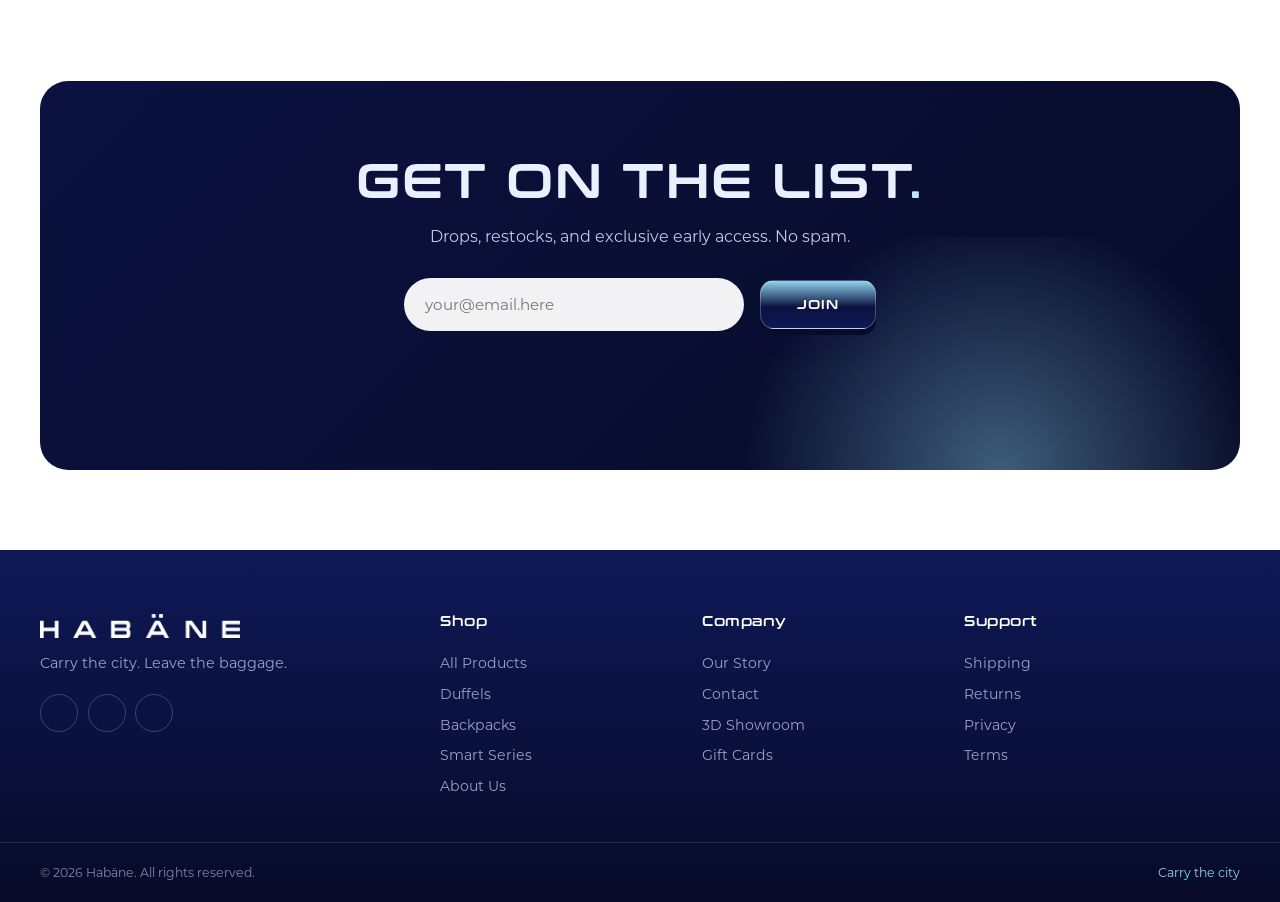
==== commit aafa8880: "Unify carousels: full-bleed "You may also like" + clean FAQ side arrows - Product "You may also like" ====
--- a/index.html
+++ b/index.html
@@ -155,13 +155,11 @@
       <div class="faq-carousel__head">
         <h2 class="section-title">WHAT THEY'RE ASKING</h2>
         <p class="section-sub">Real questions. Straight answers.</p>
-        <div class="faq-carousel__controls">
-          <button type="button" id="faqPrev" aria-label="Previous"><i data-lucide="chevron-left"></i></button>
-          <button type="button" id="faqNext" aria-label="Next"><i data-lucide="chevron-right"></i></button>
-        </div>
       </div>
       <div class="faq-carousel__viewport">
+        <button type="button" class="carousel-btn carousel-btn--prev" id="faqPrev" aria-label="Previous"><i data-lucide="chevron-left"></i></button>
         <div class="faq-carousel__track" id="faqTrack"></div>
+        <button type="button" class="carousel-btn carousel-btn--next" id="faqNext" aria-label="Next"><i data-lucide="chevron-right"></i></button>
       </div>
     </section>
 
--- a/styles.css
+++ b/styles.css
@@ -1275,8 +1275,8 @@
 }
 
 /* ---- "You may also like" — product page ---- */
-.recommend{ max-width:var(--maxw); margin:clamp(2.5rem,6vw,4.5rem) auto 0; padding:0 clamp(1rem,4vw,2.5rem) }
-.recommend__head{ text-align:center; margin-bottom:2rem }
+/* recommend reuses .featured--carousel; just add top spacing */
+.recommend{ margin-top:clamp(2.5rem,6vw,4.5rem) }
 
 /* ---- Cart "You may also like" ---- */
 .cart-rec{ padding:1rem 1.4rem 0; border-top:1px solid rgba(11,18,64,.08) }
@@ -1395,7 +1395,8 @@
 .faq-carousel__controls button:hover{ transform:translateY(-2px); box-shadow:0 12px 28px rgba(11,18,64,.4) }
 .faq-carousel__controls button:active{ transform:translateY(0) }
 .faq-carousel__controls button i{ width:20px; height:20px }
-.faq-carousel__viewport{ overflow:hidden; padding-left:clamp(1rem,4vw,2.5rem) }
+.faq-carousel__viewport{ position:relative; overflow:hidden; padding-left:clamp(1rem,4vw,2.5rem) }
+.faq-carousel__viewport .carousel-btn{ top:50% }
 .faq-carousel__track{ display:flex; gap:1.2rem; transition:transform .55s var(--ease); cursor:grab }
 .faq-carousel__track:active{ cursor:grabbing }
 .faq-card{
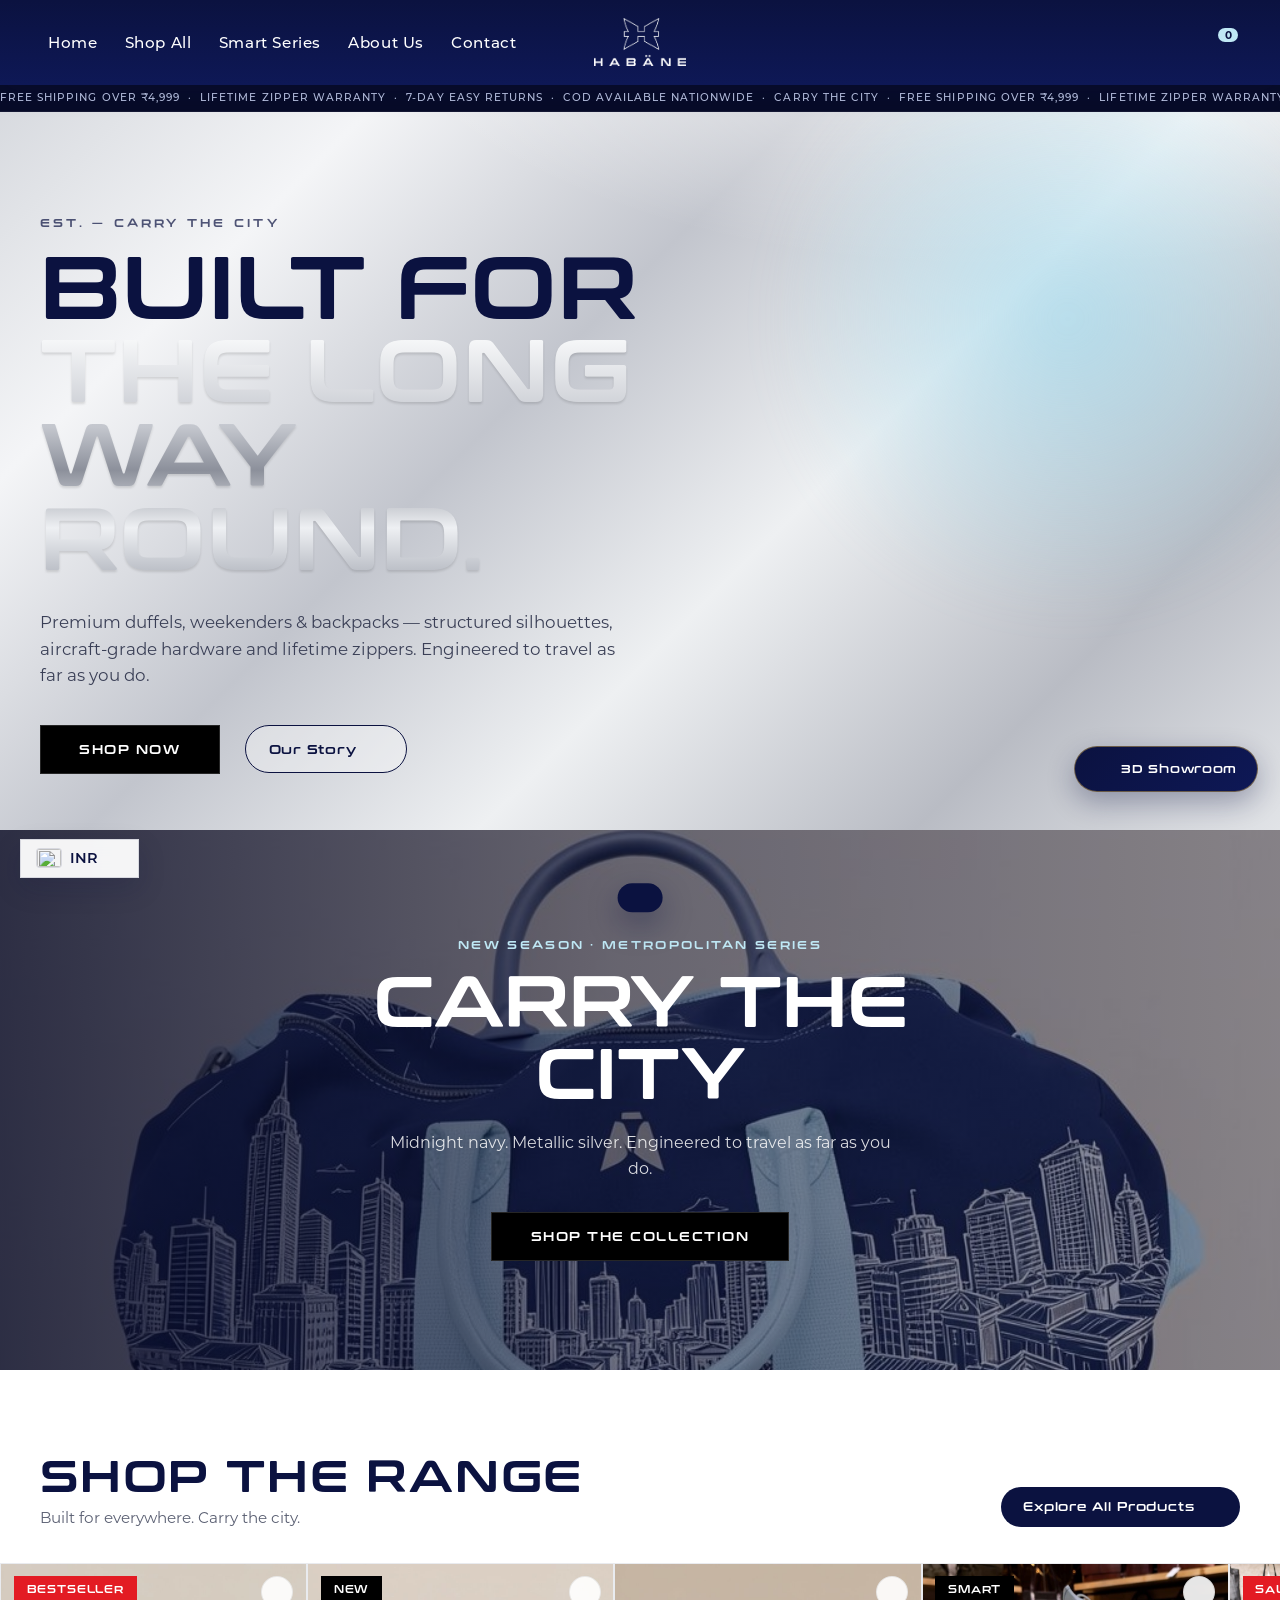
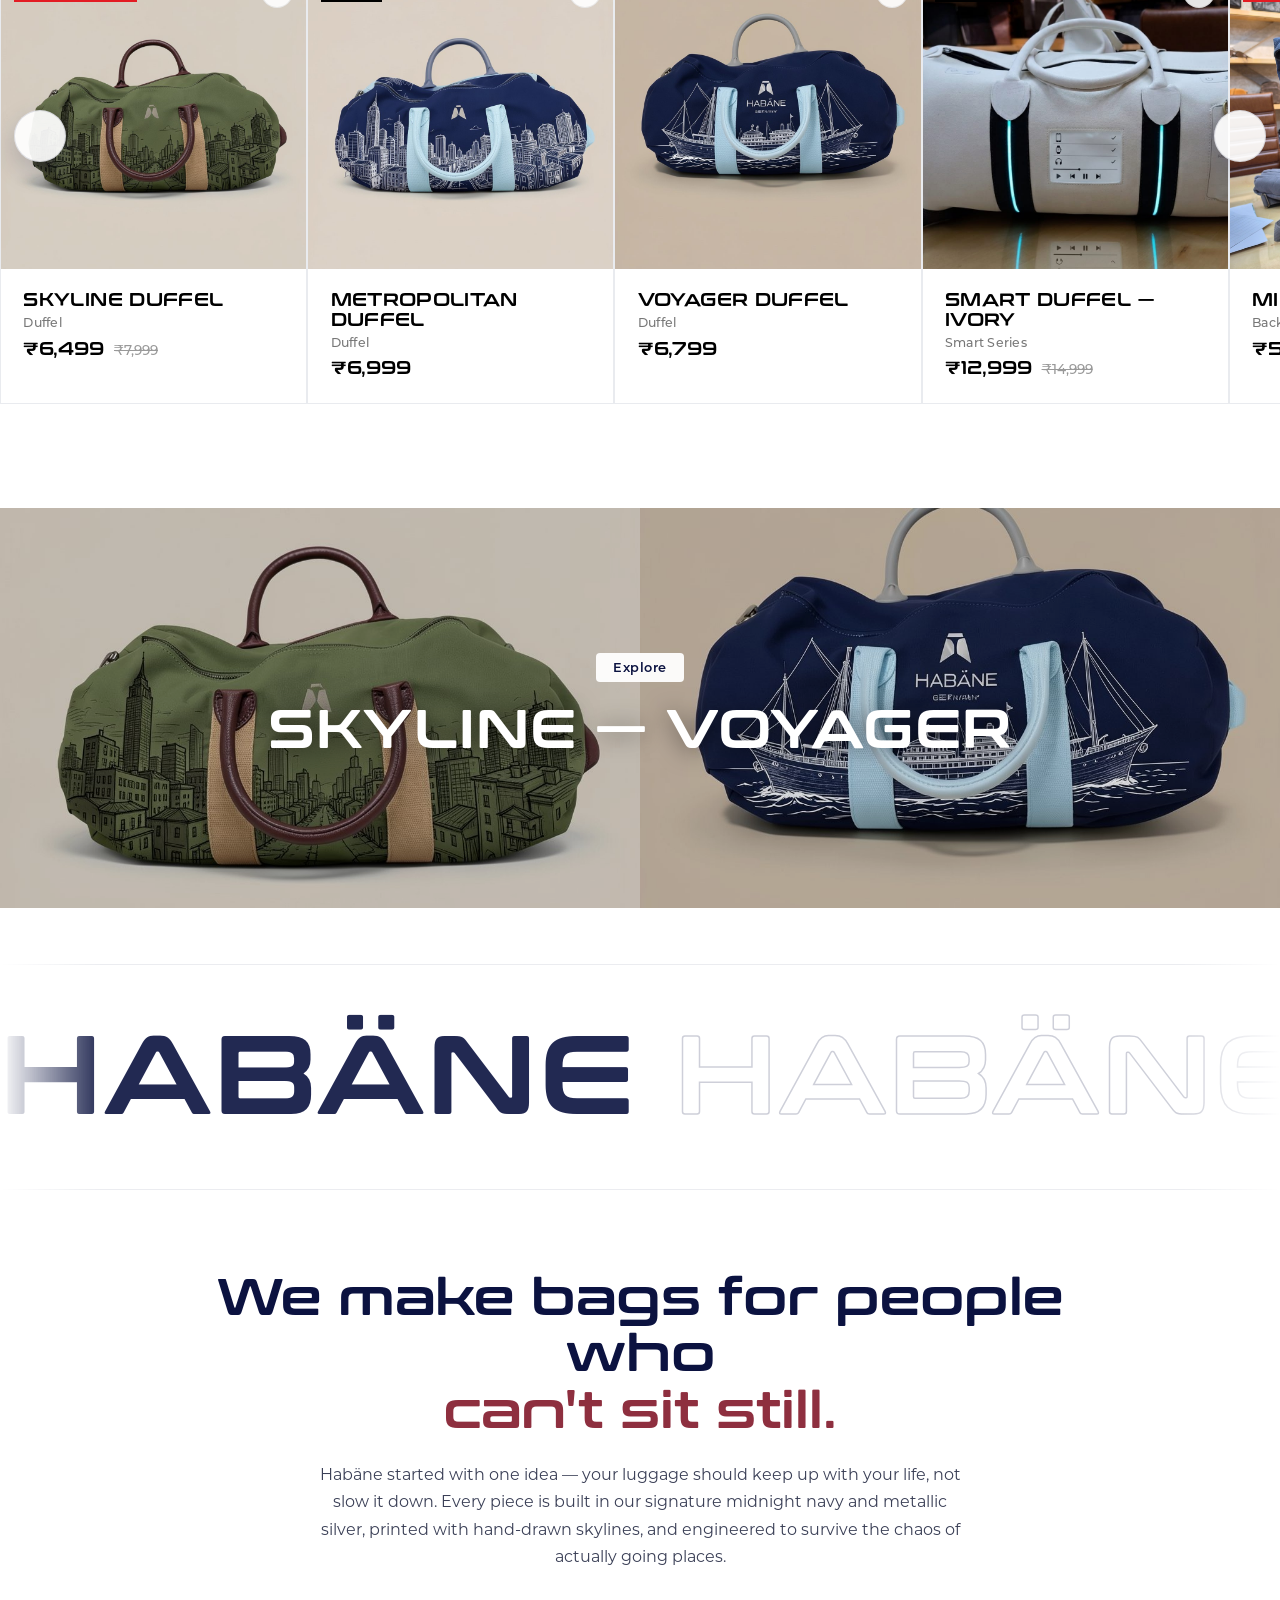
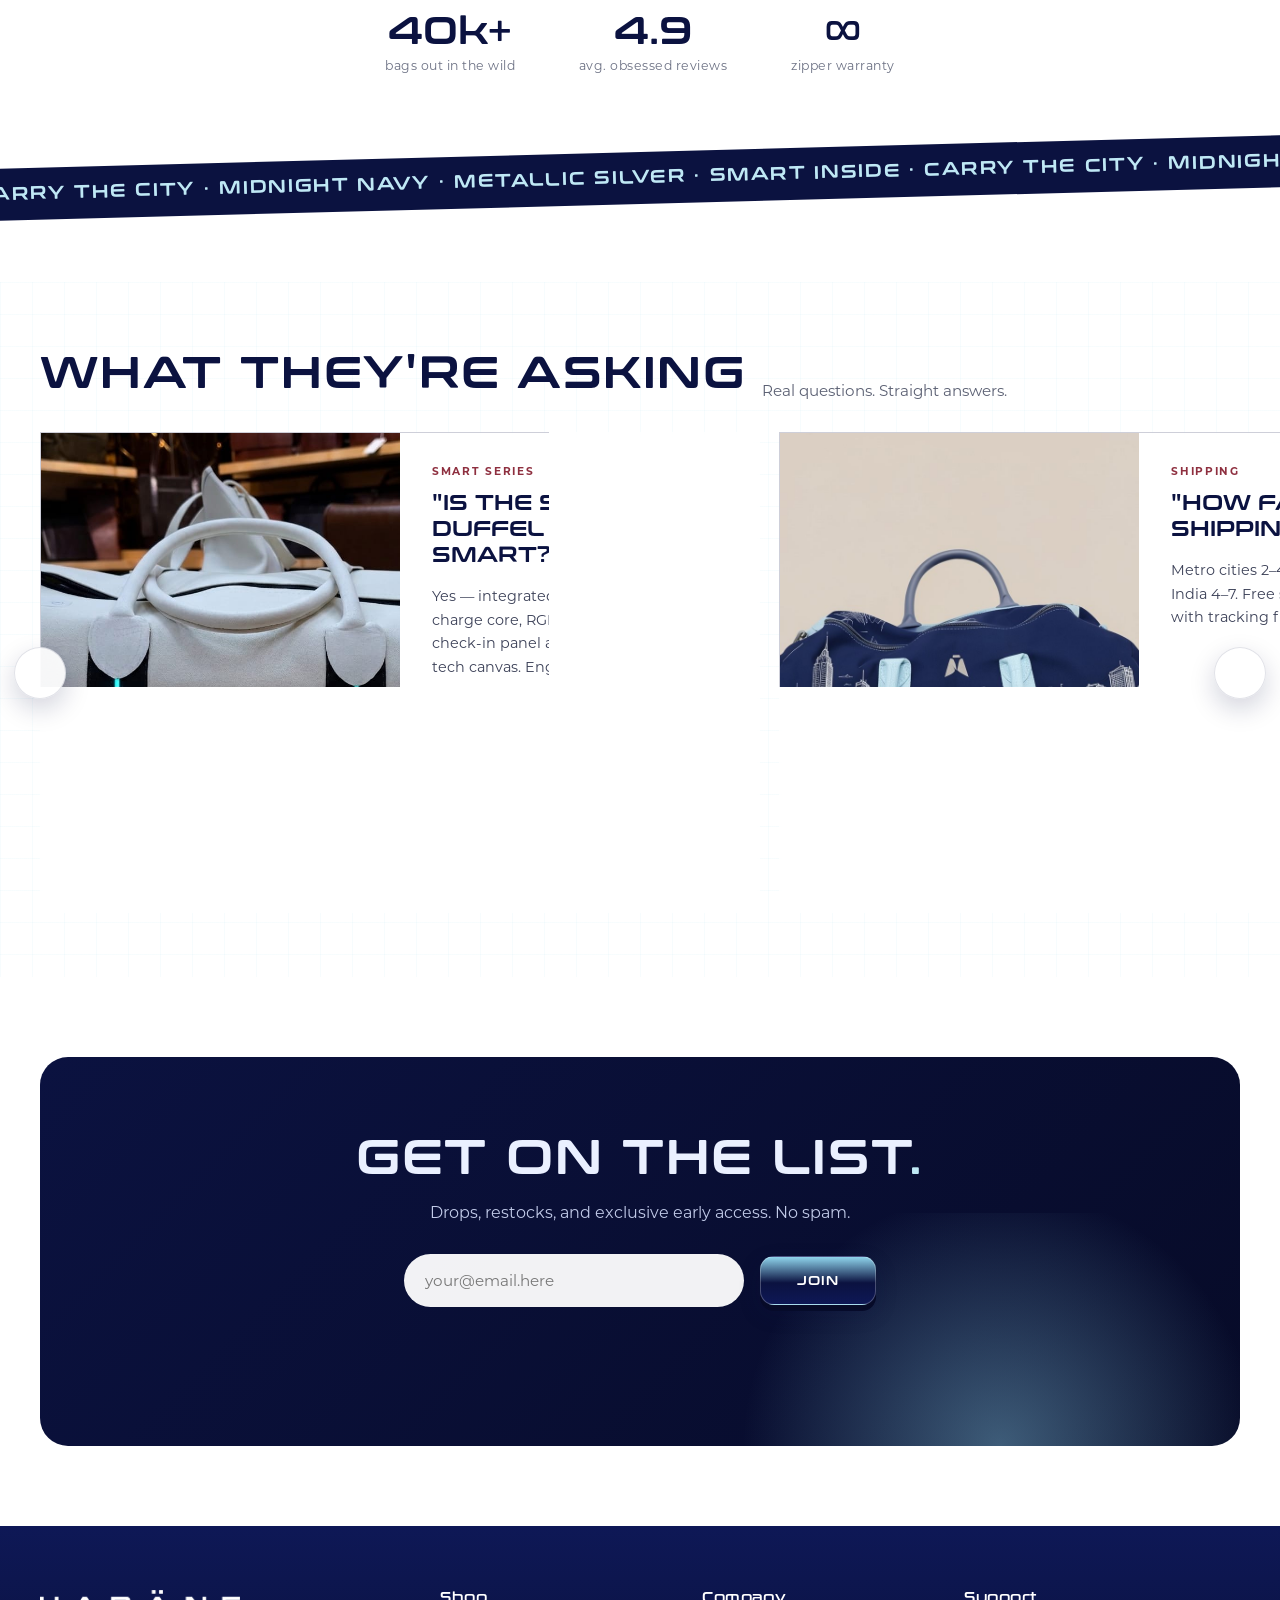
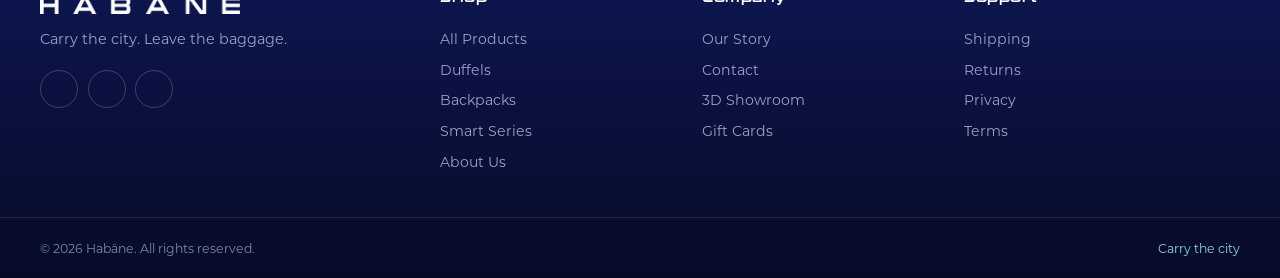
==== commit 055cd410: "Filter padding, flag shine, live currency conversion, banner + Explore split 1. Shop filter sidebar " ====
--- a/index.html
+++ b/index.html
@@ -110,6 +110,18 @@
       </div>
     </section>
 
+    <!-- ===== Full-bleed banner ===== -->
+    <section class="home-banner">
+      <img class="home-banner__bg" src="assets/products/p2-navy-metropolitan-duffel.jpg" alt="" />
+      <div class="home-banner__overlay"></div>
+      <div class="home-banner__content">
+        <p class="home-banner__eyebrow">NEW SEASON · METROPOLITAN SERIES</p>
+        <h2 class="home-banner__title">CARRY THE CITY</h2>
+        <p class="home-banner__sub">Midnight navy. Metallic silver. Engineered to travel as far as you do.</p>
+        <a href="shop.html" class="tech-cta">SHOP THE COLLECTION</a>
+      </div>
+    </section>
+
     <section class="featured featured--carousel" id="shop">
       <div class="featured__head featured__head--row">
         <div class="featured__head-left">
@@ -123,6 +135,20 @@
         <div class="featured__track" id="grid"></div>
         <button type="button" class="carousel-btn carousel-btn--next" id="rangeNext" aria-label="Next"><i data-lucide="chevron-right"></i></button>
       </div>
+    </section>
+
+    <!-- ===== Split feature (Explore) ===== -->
+    <section class="split-feature">
+      <a class="split-feature__panel" href="shop.html?cat=duffel" aria-label="Shop Skyline duffels">
+        <img src="assets/products/p1-olive-skyline-duffel.jpg" alt="Skyline series" />
+      </a>
+      <a class="split-feature__panel" href="shop.html?cat=smart" aria-label="Shop Voyager smart series">
+        <img src="assets/products/p3-navy-voyager-duffel.jpg" alt="Voyager series" />
+      </a>
+      <a class="split-feature__center" href="shop.html">
+        <span class="split-feature__tag">Explore</span>
+        <h2 class="split-feature__title">SKYLINE — VOYAGER</h2>
+      </a>
     </section>
 
     <!-- HABÄNE scrolling band (moved here, right after Shop the Range) -->
--- a/styles.css
+++ b/styles.css
@@ -364,20 +364,20 @@
 .grid{
   max-width:var(--maxw); margin:0 auto;
   display:grid; grid-template-columns:repeat(3,1fr);
-  gap:1.6rem; background:transparent; border:0;
+  gap:0; background:transparent; border:0;
 }
 .card{
   background:#ffffff;
   border:1px solid #e9ebef;
-  border-radius:14px; overflow:hidden;
+  border-radius:0; overflow:hidden;
   display:flex; flex-direction:column;
   position:relative;
-  transition:opacity .6s var(--ease), transform .4s var(--ease), box-shadow .4s var(--ease);
+  transition:opacity .6s var(--ease);
 }
 .card.in{ opacity:1 }
-.card:hover{ transform:translateY(-4px); box-shadow:0 18px 40px rgba(11,18,64,.12) }
+.card:hover{ z-index:2 }
 .card__media{
-  position:relative; aspect-ratio:4/5; overflow:hidden;
+  position:relative; aspect-ratio:1/1; overflow:hidden;
   background:#f4f5f7;
 }
 /* ---- comet-style two-image crossfade ---- */
@@ -1059,6 +1059,7 @@
 }
 .hero-logo3d:active{ cursor:grabbing }
 .hero-logo3d::part(default-progress-bar){ display:none }
+.hero-logo3d--img{ object-fit:contain; cursor:default; filter:drop-shadow(0 16px 30px rgba(11,18,64,.25)) }
 
 
 /* ---- 3D bag model ---- */
@@ -1158,6 +1159,7 @@
   position:fixed; left:20px; bottom:22px; z-index:70; display:inline-flex; align-items:center;
 }
 .loc-select__btn{
+  position:relative; overflow:hidden;
   display:inline-flex; align-items:center; gap:.55rem;
   padding:.6rem 1rem; border-radius:999px; border:1px solid rgba(11,18,64,.12);
   background:rgba(255,255,255,.95); backdrop-filter:blur(10px);
@@ -1165,7 +1167,16 @@
   font-family:"Montserrat",sans-serif; font-weight:600; font-size:.9rem; color:var(--navy);
   transition:transform .25s var(--ease), box-shadow .3s var(--ease);
 }
+/* rayred-style shine sweep */
+.loc-select__btn::before{
+  content:""; position:absolute; top:0; left:-140%; width:55%; height:100%;
+  background:linear-gradient(120deg, transparent 0%, rgba(11,18,64,.10) 45%, rgba(199,162,75,.35) 50%, rgba(11,18,64,.10) 55%, transparent 100%);
+  transform:skewX(-22deg); pointer-events:none;
+  animation:locShine 4s ease-in-out infinite;
+}
+@keyframes locShine{ 0%{ left:-140% } 45%{ left:150% } 100%{ left:150% } }
 .loc-select__btn:hover{ transform:translateY(-2px); box-shadow:0 14px 34px rgba(11,18,64,.22) }
+.loc-select__btn > *{ position:relative; z-index:1 }
 .loc-select__flag-img{
   width:24px; height:18px; border-radius:3px; object-fit:cover; display:block;
   box-shadow:0 0 0 1px rgba(11,18,64,.12);
@@ -1240,7 +1251,7 @@
 .carousel-btn--prev{ left:14px }
 .carousel-btn--next{ right:14px }
 .featured__track{
-  display:flex; gap:20px; overflow-x:auto; overflow-y:hidden;
+  display:flex; gap:0; overflow-x:auto; overflow-y:hidden;
   scroll-snap-type:x mandatory; padding:.4rem 0 1.5rem; scroll-padding-left:0;
   scrollbar-width:none; -ms-overflow-style:none;
 }
@@ -1258,19 +1269,32 @@
 
 /* ---- Floating 3D Showroom button (bottom-right, mirrors the flag) ---- */
 .showroom-fab{
-  position:fixed; right:20px; bottom:22px; z-index:70;
+  position:fixed; right:22px; bottom:clamp(84px,12vh,120px); z-index:70;
   display:inline-flex; align-items:center; gap:.5rem;
-  padding:.7rem 1.15rem; border-radius:999px;
+  padding:.8rem 1.25rem; border-radius:999px;
   background:linear-gradient(135deg,var(--navy),var(--navy-2)); color:#fff;
-  border:1px solid rgba(255,255,255,.16);
+  border:1px solid rgba(199,162,75,.5);
   box-shadow:0 10px 28px rgba(11,18,64,.32);
   font-family:"Conthrax",sans-serif; font-size:.72rem; letter-spacing:.06em;
   transition:transform .25s var(--ease), box-shadow .3s var(--ease), color .3s;
-}
-.showroom-fab:hover{ transform:translateY(-2px); box-shadow:0 14px 34px rgba(11,18,64,.42); color:var(--ice) }
+  animation:fabBob 2.6s ease-in-out infinite;
+}
+/* attention: gentle bob + pulsing glow ring */
+.showroom-fab::after{
+  content:""; position:absolute; inset:-4px; border-radius:999px; pointer-events:none;
+  box-shadow:0 0 0 0 rgba(199,162,75,.55);
+  animation:fabPulseRing 2.2s ease-out infinite;
+}
+@keyframes fabBob{ 0%,100%{ transform:translateY(0) } 50%{ transform:translateY(-6px) } }
+@keyframes fabPulseRing{
+  0%{ box-shadow:0 0 0 0 rgba(199,162,75,.55) }
+  70%{ box-shadow:0 0 0 14px rgba(199,162,75,0) }
+  100%{ box-shadow:0 0 0 0 rgba(199,162,75,0) }
+}
+.showroom-fab:hover{ transform:translateY(-3px) scale(1.03); box-shadow:0 16px 38px rgba(11,18,64,.45); color:var(--ice); animation-play-state:paused }
 .showroom-fab i{ width:18px; height:18px }
 @media(max-width:520px){
-  .showroom-fab{ right:12px; bottom:12px; padding:.7rem }
+  .showroom-fab{ right:12px; bottom:clamp(90px,16vh,150px); padding:.75rem }
   .showroom-fab span{ display:none }
 }
 
@@ -1292,6 +1316,42 @@
 }
 .cart-rec__add:hover{ background:var(--navy-2); transform:scale(1.08) }
 .cart-rec__add i{ width:16px; height:16px }
+
+/* ---- Home full-bleed banner ---- */
+.home-banner{
+  position:relative; width:100%; min-height:clamp(340px,44vw,540px);
+  display:flex; align-items:center; justify-content:center; overflow:hidden;
+  margin:clamp(2rem,5vw,3.5rem) 0;
+}
+.home-banner__bg{ position:absolute; inset:0; width:100%; height:100%; object-fit:cover; object-position:center 42% }
+.home-banner__overlay{ position:absolute; inset:0;
+  background:linear-gradient(90deg, rgba(7,11,40,.82) 0%, rgba(7,11,40,.55) 48%, rgba(7,11,40,.4) 100%) }
+.home-banner__content{ position:relative; z-index:2; text-align:center; color:#fff; padding:2.5rem clamp(1rem,4vw,2.5rem); max-width:760px }
+.home-banner__eyebrow{ font-family:"Conthrax",sans-serif; font-size:.72rem; letter-spacing:.2em; color:var(--ice); margin-bottom:1rem }
+.home-banner__title{ font-family:"Conthrax",sans-serif; font-size:clamp(2.2rem,7vw,4.5rem); line-height:1; margin-bottom:1.1rem }
+.home-banner__sub{ font-size:1rem; color:rgba(255,255,255,.85); max-width:46ch; margin:0 auto 1.9rem; line-height:1.6 }
+
+/* ---- Home split feature (Explore) ---- */
+.split-feature{ position:relative; display:grid; grid-template-columns:1fr 1fr; gap:0; margin:clamp(2rem,5vw,3.5rem) 0 }
+.split-feature__panel{ position:relative; overflow:hidden; aspect-ratio:16/10 }
+.split-feature__panel img{ width:100%; height:100%; object-fit:cover; transition:transform .6s var(--ease); filter:brightness(.9) }
+.split-feature__panel:hover img{ transform:scale(1.05) }
+.split-feature__center{
+  position:absolute; inset:0; display:flex; flex-direction:column; align-items:center; justify-content:center;
+  gap:1rem; z-index:3; text-align:center; text-decoration:none;
+}
+.split-feature__tag{
+  font-family:"Montserrat",sans-serif; font-size:.8rem; letter-spacing:.04em; font-weight:600;
+  color:var(--navy); background:rgba(255,255,255,.94); padding:.45rem 1.1rem; border-radius:4px;
+  transition:transform .25s var(--ease);
+}
+.split-feature__center:hover .split-feature__tag{ transform:translateY(-2px) }
+.split-feature__title{ font-family:"Conthrax",sans-serif; font-size:clamp(1.8rem,5vw,3.4rem); color:#fff;
+  text-shadow:0 2px 24px rgba(0,0,0,.55); letter-spacing:.02em }
+@media(max-width:560px){
+  .split-feature__panel{ aspect-ratio:3/4 }
+  .split-feature__title{ font-size:clamp(1.3rem,6vw,2rem) }
+}
 
 /* ---- About Us page ---- */
 .about-page{ overflow:hidden }
@@ -1469,10 +1529,11 @@
 
 /* ---- shop page ---- */
 .shop-container{
-  max-width:var(--maxw); margin:0 auto; padding:0 clamp(1rem,4vw,2.5rem);
+  max-width:none; margin:0; padding:0;
 }
 .shop-header{
   margin-top:3rem; margin-bottom:2.5rem; position:relative; width:100%;
+  padding:0 clamp(1rem,4vw,2.5rem);
 }
 .shop-header__inner{
   max-width:800px; margin-bottom:2.5rem; text-align:left;
@@ -1528,7 +1589,7 @@
 }
 .shop-sidebar{
   position:sticky; top:100px; display:flex; flex-direction:column; gap:1.8rem;
-  padding-right:.4rem;
+  padding:0 .8rem 0 clamp(1.2rem,3vw,2rem);
 }
 .shop-sidebar__head{ display:none; justify-content:space-between; align-items:center }
 .shop-sidebar__head h3{ font-family:"Conthrax",sans-serif; font-size:1rem; color:var(--navy) }
@@ -1565,7 +1626,9 @@
   text-decoration:underline; text-underline-offset:3px; padding:0;
 }
 .shop-main{ min-width:0 }
-.shop-main .grid{ grid-template-columns:repeat(auto-fill,minmax(248px,1fr)) }
+.shop-main .grid{ grid-template-columns:repeat(4,1fr) }
+@media(max-width:1100px){ .shop-main .grid{ grid-template-columns:repeat(3,1fr) } }
+@media(max-width:860px){ .shop-main .grid{ grid-template-columns:repeat(2,1fr) } }
 .shop-empty{ grid-column:1/-1; text-align:center; padding:3rem; color:#6a6f82 }
 .shop-filter-mobile{ display:none }
 
@@ -1588,7 +1651,15 @@
 .pd__crumb a:hover{ color:var(--navy) }
 .pd__grid{ display:grid; grid-template-columns:1.05fr 1fr; gap:clamp(1.5rem,4vw,3rem) }
 .pd__main{ position:relative; border-radius:20px; overflow:hidden; background:var(--silver-2) }
-.pd__main img{ width:100%; aspect-ratio:1/1; object-fit:cover }
+.pd__main img{ width:100%; aspect-ratio:1/1; object-fit:cover; transition:transform .18s ease-out; will-change:transform }
+.pd__main--zoom{ cursor:zoom-in }
+.pd__zoom-hint{
+  position:absolute; right:12px; bottom:12px; z-index:3; display:inline-flex; align-items:center; gap:.4rem;
+  background:rgba(11,18,64,.72); color:#fff; padding:.4rem .7rem; border-radius:999px;
+  font-size:.68rem; letter-spacing:.03em; pointer-events:none; backdrop-filter:blur(4px);
+}
+.pd__zoom-hint i{ width:14px; height:14px }
+.pd__main.is-zooming .pd__zoom-hint{ opacity:0 }
 .pd__badge{
   position:absolute; top:1rem; left:1rem; font-family:"Conthrax",sans-serif; font-size:.6rem;
   letter-spacing:.08em; background:var(--navy); color:#fff; padding:.35rem .6rem; border-radius:999px;
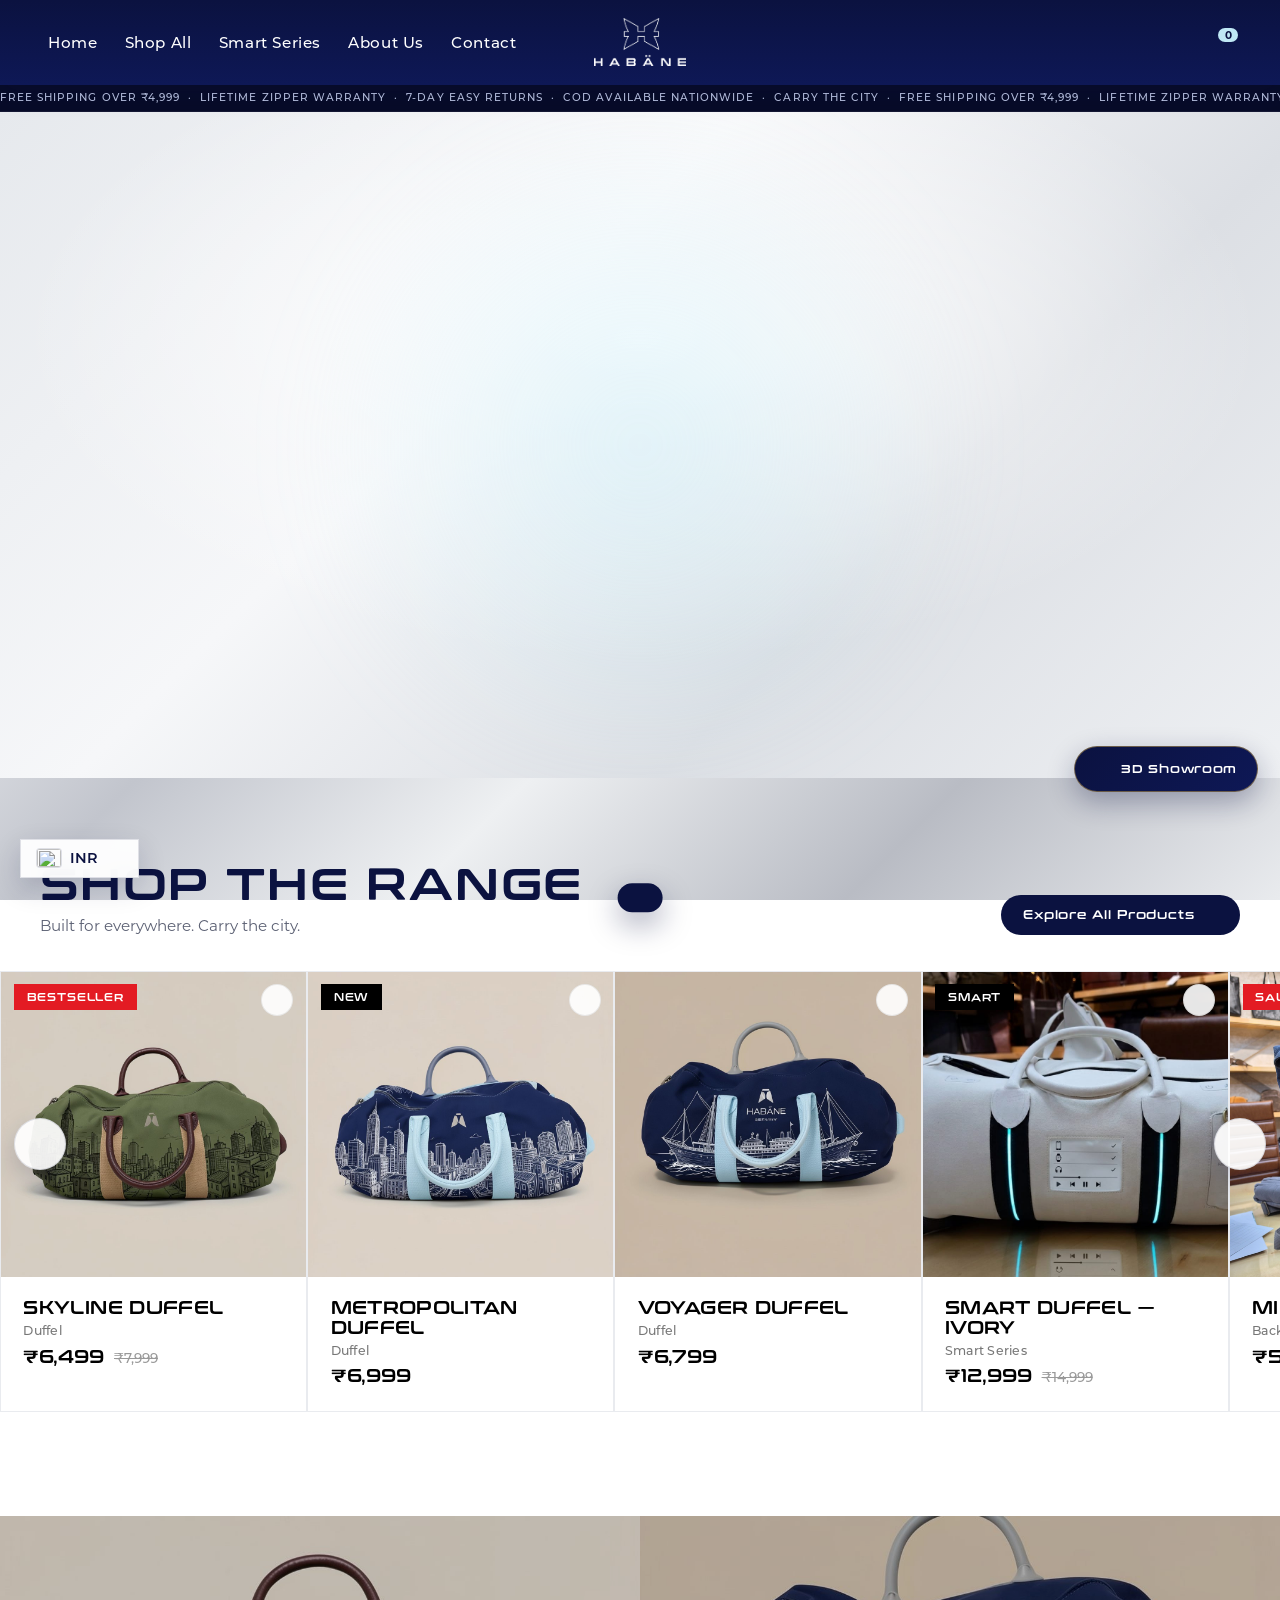
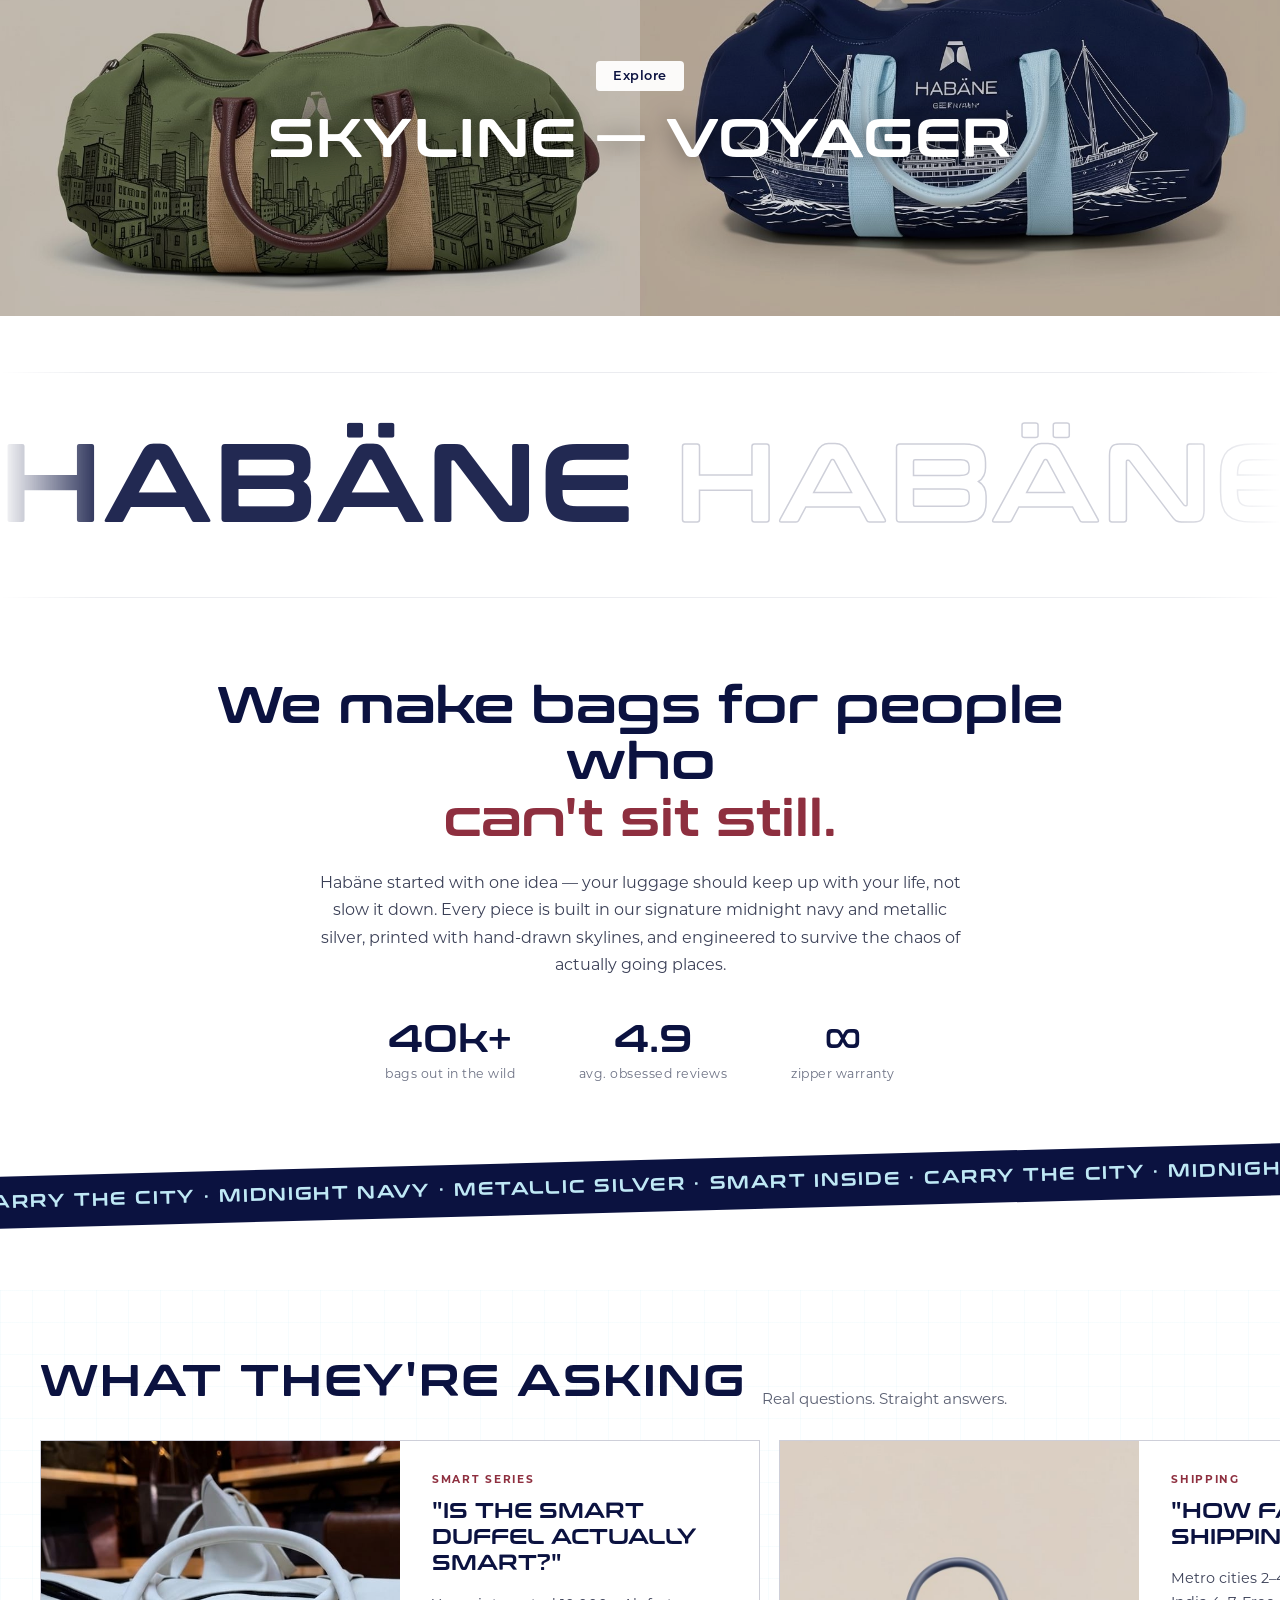
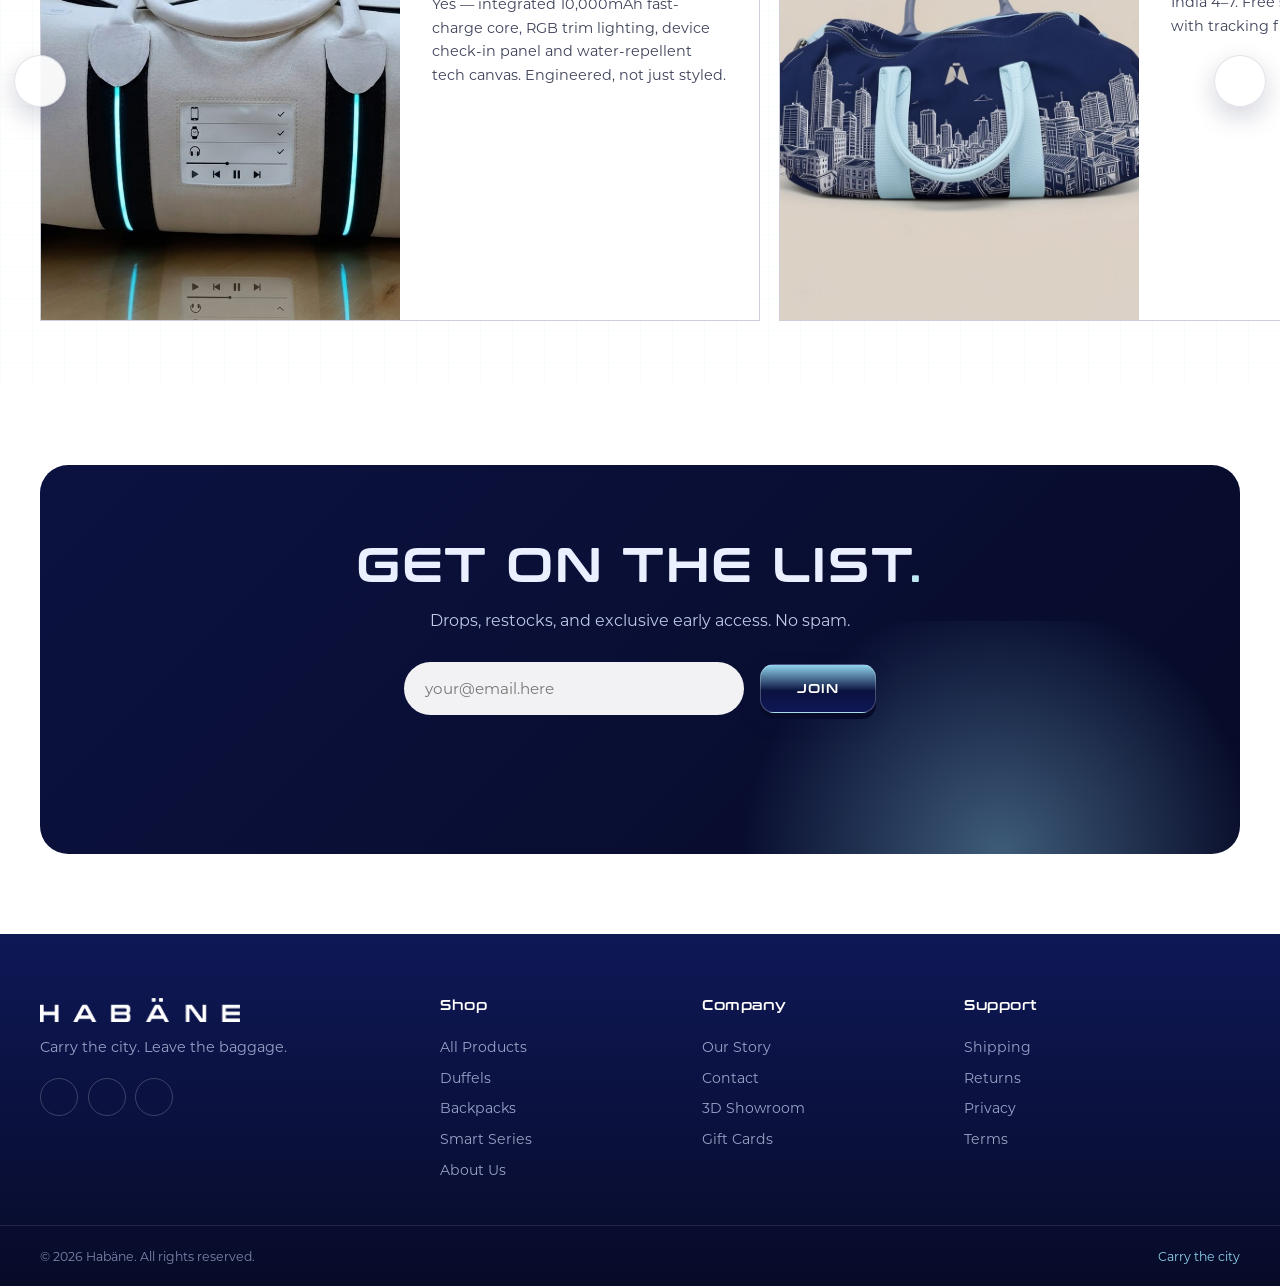
==== commit 18a47c53: "Hero is now a clean banner with only the centered rotating logo (no text) - Replaced the text hero w" ====
--- a/index.html
+++ b/index.html
@@ -77,49 +77,14 @@
 
   <main id="top">
 
-    <section class="hero hero--bag">
-      <div class="hero__glow"></div>
-      <div class="hero__layout">
-        <div class="hero__inner">
-          <p class="hero__eyebrow">EST. — CARRY THE CITY</p>
-          <h1 class="hero__title">
-            <span>BUILT FOR</span>
-            <span class="hero__title--metal">THE LONG WAY ROUND.</span>
-          </h1>
-          <p class="hero__sub">Premium duffels, weekenders &amp; backpacks — structured silhouettes, aircraft-grade hardware and lifetime zippers. Engineered to travel as far as you do.</p>
-          <div class="hero__cta">
-            <div class="tech-cta-wrap">
-              <div class="tech-cta-pulse"></div>
-              <div class="tech-cta-pulse2"></div>
-              <a href="shop.html" class="tech-cta" id="heroBagCta">SHOP NOW</a>
-            </div>
-            <a href="about.html" class="ghost-btn">
-              <span>Our Story</span>
-              <i data-lucide="arrow-right"></i>
-            </a>
-          </div>
-        </div>
-        <div class="hero__logo3d-wrap">
-          <model-viewer id="heroLogo" class="hero-logo3d"
-            src="assets/3d/logo.glb" alt="Habäne 3D logo — drag to rotate"
-            camera-controls auto-rotate auto-rotate-delay="0" rotation-per-second="22deg"
-            interaction-prompt="none" exposure="1.15" shadow-intensity="0.85" shadow-softness="1"
-            environment-image="neutral" camera-orbit="20deg 78deg 110%" disable-zoom
-            touch-action="pan-y" poster="assets/brand/logo-emblem-navy.png"></model-viewer>
-        </div>
-      </div>
-    </section>
-
-    <!-- ===== Full-bleed banner ===== -->
-    <section class="home-banner">
-      <img class="home-banner__bg" src="assets/products/p2-navy-metropolitan-duffel.jpg" alt="" />
-      <div class="home-banner__overlay"></div>
-      <div class="home-banner__content">
-        <p class="home-banner__eyebrow">NEW SEASON · METROPOLITAN SERIES</p>
-        <h2 class="home-banner__title">CARRY THE CITY</h2>
-        <p class="home-banner__sub">Midnight navy. Metallic silver. Engineered to travel as far as you do.</p>
-        <a href="shop.html" class="tech-cta">SHOP THE COLLECTION</a>
-      </div>
+    <section class="hero-banner">
+      <div class="hero-banner__glow"></div>
+      <model-viewer id="heroLogo" class="hero-banner__logo"
+        src="assets/3d/logo.glb" alt="Habäne 3D logo — drag to rotate"
+        camera-controls auto-rotate auto-rotate-delay="0" rotation-per-second="26deg"
+        interaction-prompt="none" exposure="1.15" shadow-intensity="0.7" shadow-softness="1"
+        environment-image="neutral" camera-orbit="0deg 78deg 105%" disable-zoom
+        touch-action="pan-y" poster="assets/brand/logo-emblem-navy.png"></model-viewer>
     </section>
 
     <section class="featured featured--carousel" id="shop">
--- a/styles.css
+++ b/styles.css
@@ -1061,6 +1061,27 @@
 .hero-logo3d::part(default-progress-bar){ display:none }
 .hero-logo3d--img{ object-fit:contain; cursor:default; filter:drop-shadow(0 16px 30px rgba(11,18,64,.25)) }
 
+/* hero banner — just the centered rotating logo, no content */
+.hero-banner{
+  position:relative; width:100%; min-height:clamp(440px,74vh,760px);
+  display:flex; align-items:center; justify-content:center; overflow:hidden;
+  background:
+    radial-gradient(1000px 520px at 50% 34%, #ffffff 0%, rgba(255,255,255,0) 62%),
+    linear-gradient(135deg,#e6e9ed 0%, #f6f7f9 38%, #dcdfe4 68%, #eef0f3 100%);
+}
+.hero-banner__glow{
+  position:absolute; width:min(62vw,720px); aspect-ratio:1; border-radius:50%;
+  background:radial-gradient(circle, rgba(191,232,245,.42), rgba(191,232,245,0) 66%);
+  filter:blur(40px); pointer-events:none;
+}
+.hero-banner__logo{
+  width:min(82vw,640px); height:clamp(380px,62vh,640px);
+  background:transparent; --poster-color:transparent; outline:none; z-index:2; cursor:grab;
+}
+.hero-banner__logo:active{ cursor:grabbing }
+.hero-banner__logo::part(default-progress-bar){ display:none }
+.hero-banner .hero-logo3d--img{ width:min(70vw,460px); height:auto }
+
 
 /* ---- 3D bag model ---- */
 .bag3d-scene{ position:relative; width:100%; height:100%; perspective:400px }
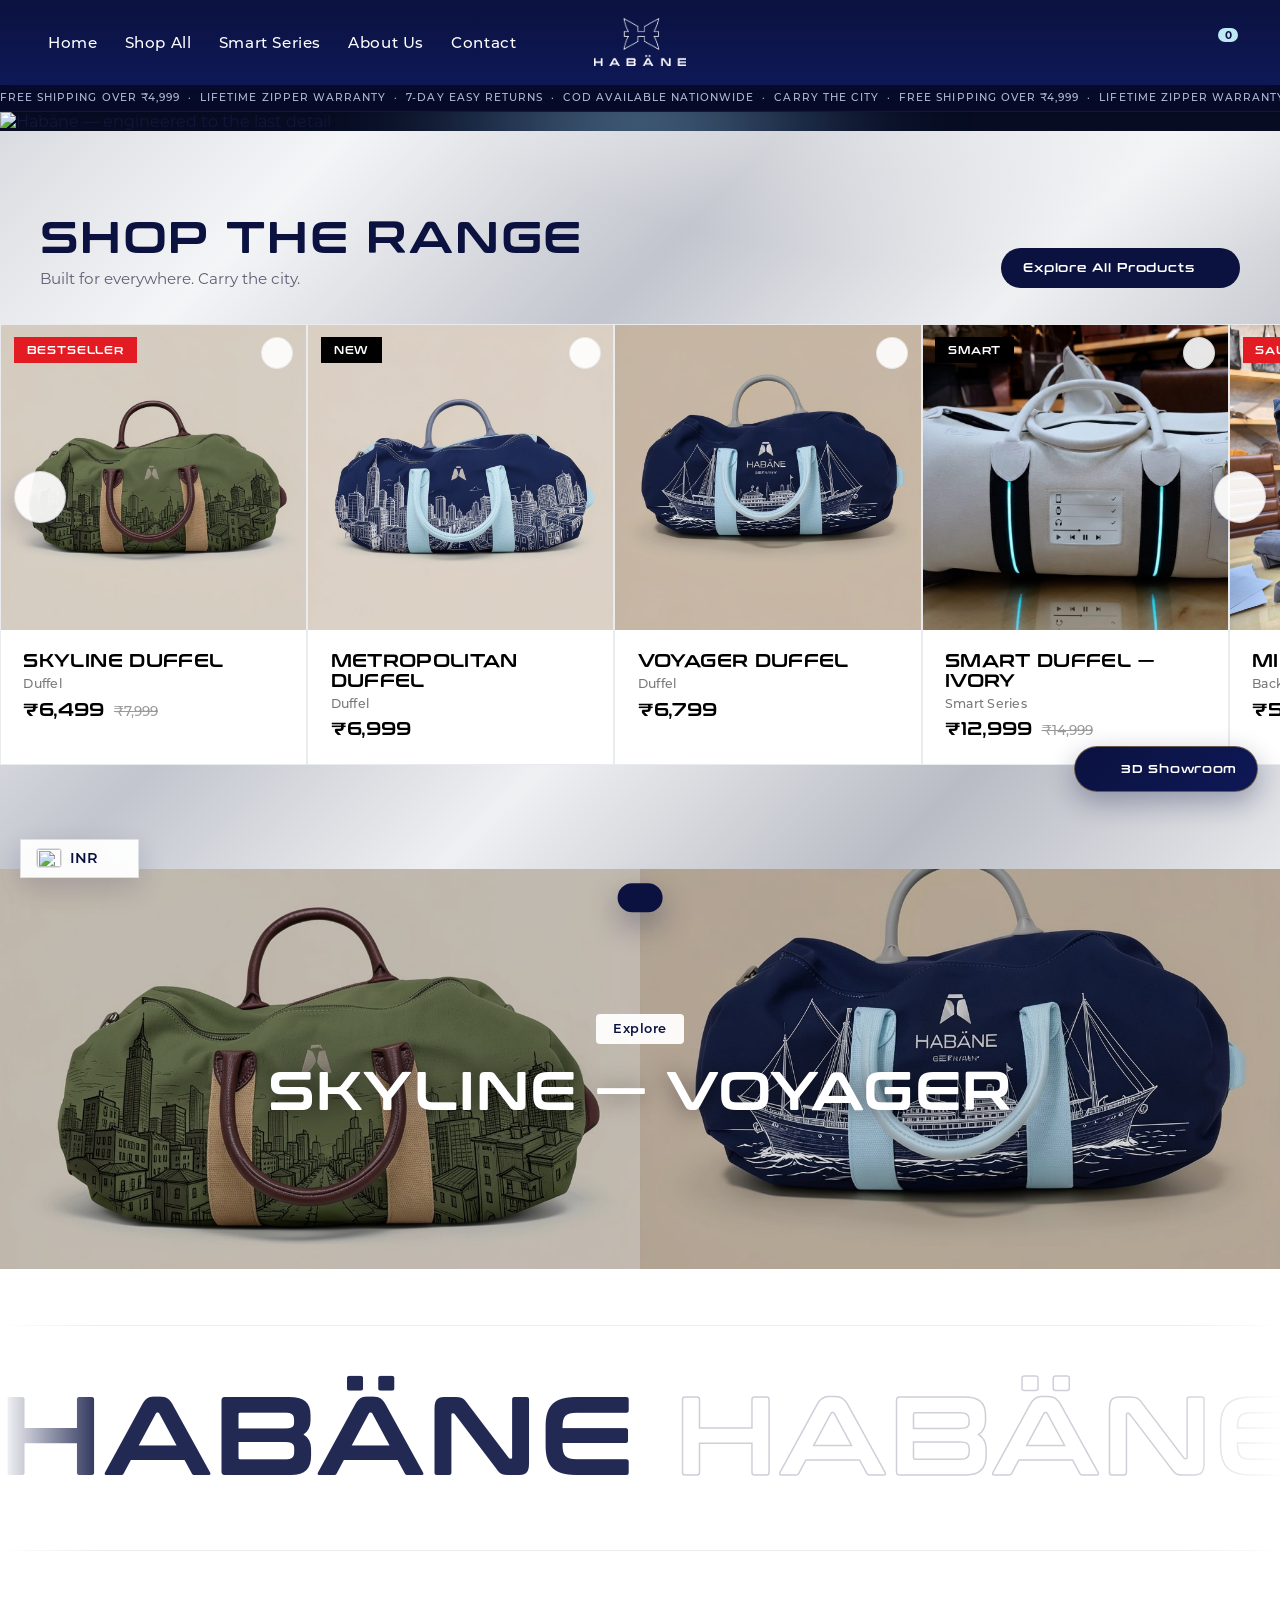
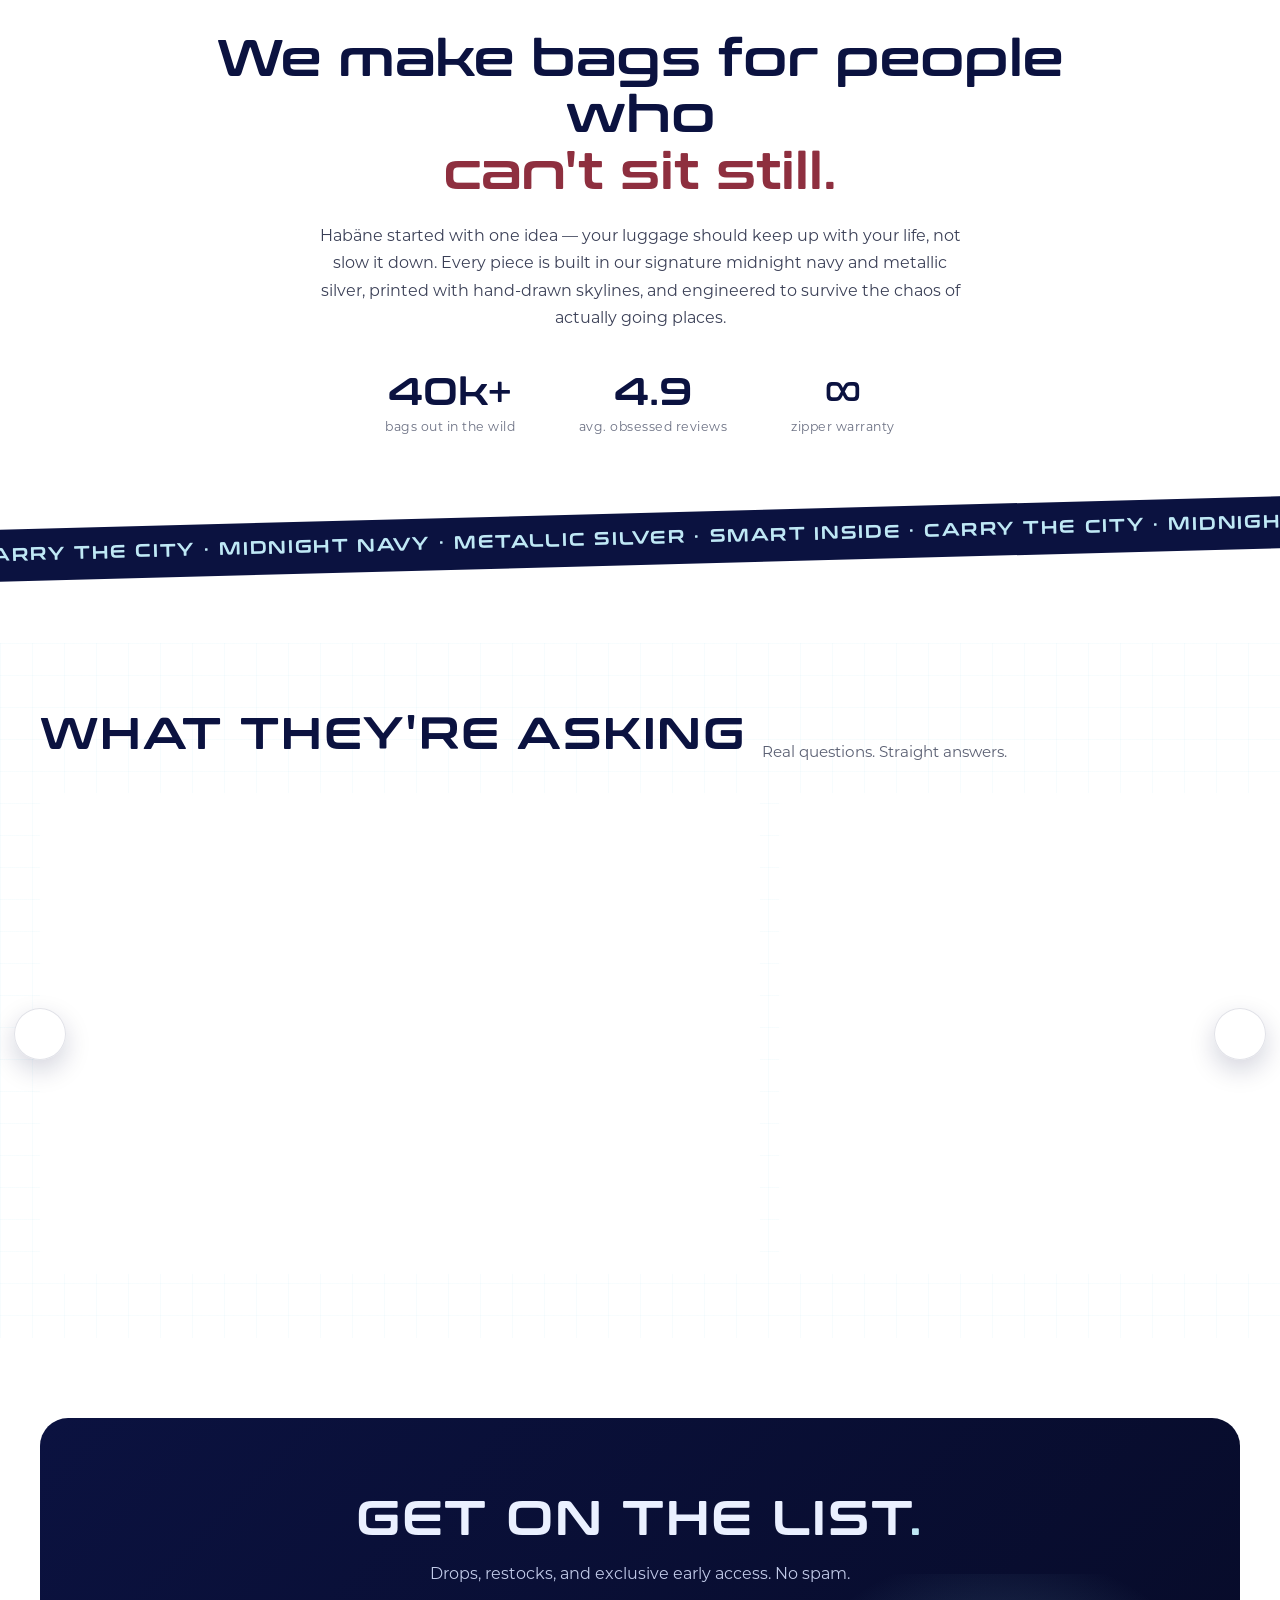
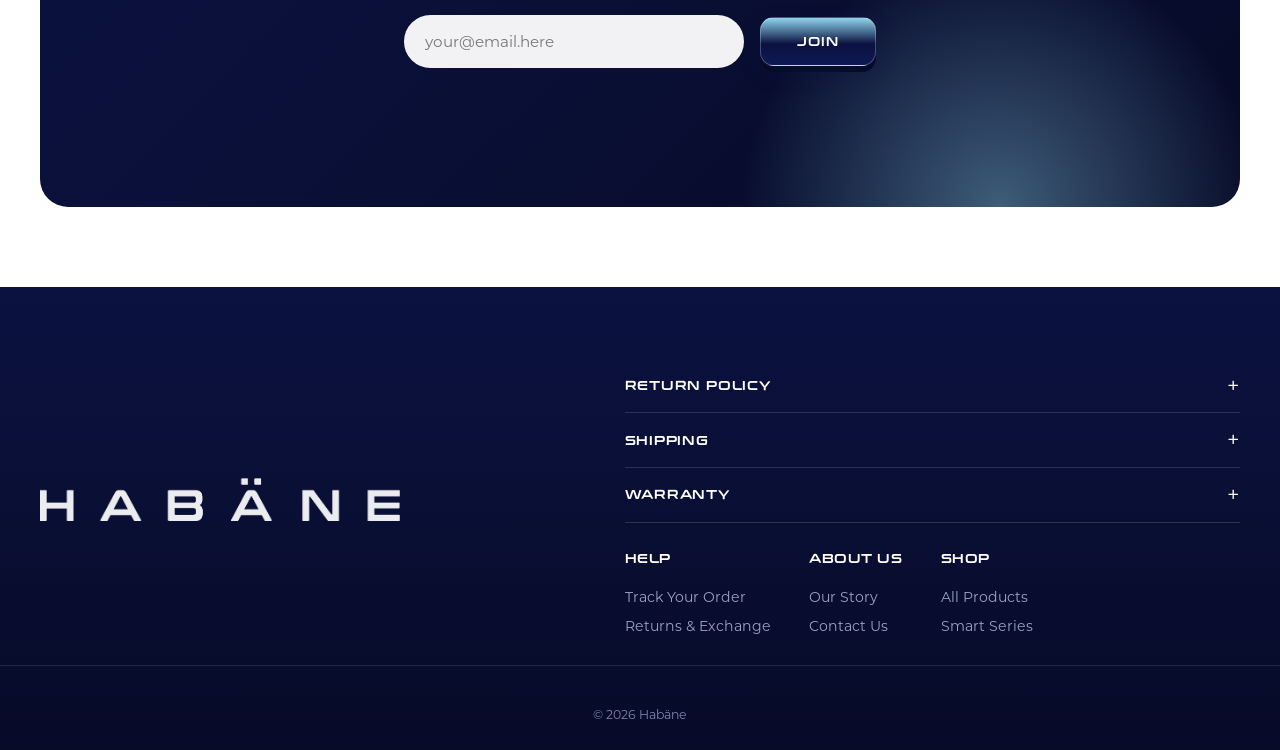
==== commit c38608df: "Hero: show the full engineering image uncropped (img instead of cover bg) Use an <img> at full width" ====
--- a/index.html
+++ b/index.html
@@ -78,6 +78,7 @@
   <main id="top">
 
     <section class="hero-banner">
+      <img class="hero-banner__img" src="assets/brand/engineered-banner.jpg" alt="Habäne — engineered to the last detail" />
       <div class="hero-banner__glow"></div>
       <model-viewer id="heroLogo" class="hero-banner__logo"
         src="assets/3d/logo.glb" alt="Habäne 3D logo — drag to rotate"
--- a/styles.css
+++ b/styles.css
@@ -553,6 +553,44 @@
 }
 .foot__vibe{ color:var(--ice-2) }
 
+/* ---- rayred-style footer ---- */
+.foot--rr{ background:linear-gradient(180deg, var(--navy) 0%, var(--navy-deep) 100%); color:#c2cbe9 }
+.foot-rr{
+  max-width:var(--maxw); margin:0 auto;
+  padding:clamp(2.5rem,6vw,4.5rem) clamp(1rem,4vw,2.5rem) 1.5rem;
+  display:grid; grid-template-columns:1.1fr 1.3fr; gap:clamp(2rem,5vw,4rem); align-items:center;
+}
+.foot-rr__brand{ display:flex; align-items:center }
+.foot-rr__word{ width:min(88%,360px); filter:brightness(1.55); opacity:.92 }
+.foot-rr__right{ display:flex; flex-direction:column; gap:1.8rem }
+.foot-rr__acc{ display:flex; flex-direction:column }
+.foot-acc{ border-bottom:1px solid rgba(255,255,255,.14) }
+.foot-acc summary{
+  list-style:none; cursor:pointer; padding:1rem 0;
+  display:flex; justify-content:space-between; align-items:center;
+  font-family:"Conthrax",sans-serif; font-size:.8rem; letter-spacing:.06em; color:#fff;
+}
+.foot-acc summary::-webkit-details-marker{ display:none }
+.foot-acc summary::after{ content:'+'; font-size:1.35rem; line-height:1; color:#fff; font-family:"Montserrat",sans-serif }
+.foot-acc[open] summary::after{ content:'−' }
+.foot-acc p{ padding:0 0 1rem; font-size:.85rem; line-height:1.6; color:#9aa4c8; max-width:54ch }
+.foot-rr__cols{ display:flex; flex-wrap:wrap; gap:2.4rem }
+.foot-rr__col h4{ font-family:"Conthrax",sans-serif; font-size:.8rem; color:#fff; margin-bottom:1rem; letter-spacing:.04em }
+.foot-rr__col a{ display:block; padding:.35rem 0; font-size:.88rem; color:#9aa4c8; transition:.25s }
+.foot-rr__col a:hover{ color:var(--ice); transform:translateX(3px) }
+.foot-rr__social{
+  display:flex; justify-content:center; gap:1.5rem; padding:1.6rem 0 .6rem;
+  border-top:1px solid rgba(255,255,255,.1); max-width:var(--maxw); margin:0 auto;
+}
+.foot-rr__social a{ color:#c2cbe9; transition:.25s var(--ease) }
+.foot-rr__social a:hover{ color:var(--ice); transform:translateY(-2px) }
+.foot-rr__social i{ width:20px; height:20px }
+.foot-rr__copy{ text-align:center; font-size:.78rem; color:#7d87ad; padding:.4rem 0 1.7rem }
+@media(max-width:820px){
+  .foot-rr{ grid-template-columns:1fr; gap:1.6rem }
+  .foot-rr__word{ width:min(58%,240px) }
+}
+
 /* ===================== TOAST ===================== */
 .toast{
   position:fixed; left:50%; bottom:28px; transform:translate(-50%,140%);
@@ -1061,21 +1099,20 @@
 .hero-logo3d::part(default-progress-bar){ display:none }
 .hero-logo3d--img{ object-fit:contain; cursor:default; filter:drop-shadow(0 16px 30px rgba(11,18,64,.25)) }
 
-/* hero banner — just the centered rotating logo, no content */
+/* hero banner — full engineering image (no crop) with the logo overlaid */
 .hero-banner{
-  position:relative; width:100%; min-height:clamp(440px,74vh,760px);
-  display:flex; align-items:center; justify-content:center; overflow:hidden;
-  background:
-    radial-gradient(1000px 520px at 50% 34%, #ffffff 0%, rgba(255,255,255,0) 62%),
-    linear-gradient(135deg,#e6e9ed 0%, #f6f7f9 38%, #dcdfe4 68%, #eef0f3 100%);
-}
+  position:relative; width:100%; overflow:hidden; background:#070c22;
+}
+.hero-banner__img{ display:block; width:100%; height:auto }
+/* soft spotlight so the navy logo reads against the dark image */
 .hero-banner__glow{
-  position:absolute; width:min(62vw,720px); aspect-ratio:1; border-radius:50%;
-  background:radial-gradient(circle, rgba(191,232,245,.42), rgba(191,232,245,0) 66%);
-  filter:blur(40px); pointer-events:none;
+  position:absolute; width:min(48vw,560px); aspect-ratio:1; border-radius:50%;
+  background:radial-gradient(circle, rgba(150,205,240,.5) 0%, rgba(120,180,225,.22) 38%, rgba(120,180,225,0) 66%);
+  filter:blur(50px); pointer-events:none; top:50%; left:50%; transform:translate(-50%,-50%); z-index:1;
 }
 .hero-banner__logo{
-  width:min(82vw,640px); height:clamp(380px,62vh,640px);
+  position:absolute; top:50%; left:50%; transform:translate(-50%,-50%);
+  width:min(52vw,540px); height:min(46vw,520px);
   background:transparent; --poster-color:transparent; outline:none; z-index:2; cursor:grab;
 }
 .hero-banner__logo:active{ cursor:grabbing }
@@ -1351,6 +1388,63 @@
 .home-banner__eyebrow{ font-family:"Conthrax",sans-serif; font-size:.72rem; letter-spacing:.2em; color:var(--ice); margin-bottom:1rem }
 .home-banner__title{ font-family:"Conthrax",sans-serif; font-size:clamp(2.2rem,7vw,4.5rem); line-height:1; margin-bottom:1.1rem }
 .home-banner__sub{ font-size:1rem; color:rgba(255,255,255,.85); max-width:46ch; margin:0 auto 1.9rem; line-height:1.6 }
+
+/* ---- Engineering banner (exploded-view image) ---- */
+.eng-banner{
+  position:relative; width:100%; overflow:hidden; margin:clamp(2rem,5vw,3.5rem) 0;
+  background:#070c22; aspect-ratio:16/9; max-height:80vh;
+}
+.eng-banner__bg{ position:absolute; inset:0; width:100%; height:100%; object-fit:cover; object-position:center 45% }
+.eng-banner__content{
+  position:absolute; left:0; right:0; bottom:0; z-index:2; text-align:center; color:#fff;
+  padding:clamp(3rem,10vw,7rem) 1rem clamp(1.4rem,4vw,2.6rem);
+  background:linear-gradient(180deg, rgba(7,12,34,0) 0%, rgba(7,12,34,.55) 55%, rgba(7,12,34,.9) 100%);
+}
+.eng-banner__eyebrow{ font-family:"Conthrax",sans-serif; font-size:.72rem; letter-spacing:.2em; color:var(--ice); margin-bottom:.7rem }
+.eng-banner__title{ font-family:"Conthrax",sans-serif; font-size:clamp(1.5rem,4.5vw,3rem); line-height:1.05; margin-bottom:1.3rem }
+@media(max-width:640px){ .eng-banner{ aspect-ratio:auto; height:auto; max-height:none } .eng-banner__bg{ position:static; height:auto } }
+
+/* ---- Smart-bag statement banner ---- */
+.smart-banner{
+  position:relative; width:100%; overflow:hidden;
+  margin:clamp(2rem,5vw,3.5rem) 0;
+  background:
+    radial-gradient(700px 420px at 10% 18%, rgba(143,212,236,.16), transparent 60%),
+    radial-gradient(760px 520px at 92% 92%, rgba(191,232,245,.10), transparent 60%),
+    linear-gradient(135deg, var(--navy-deep) 0%, var(--navy) 55%, var(--navy-2) 100%);
+}
+.smart-banner__grid{
+  max-width:var(--maxw); margin:0 auto; display:grid; grid-template-columns:1fr 1fr;
+  gap:clamp(1.5rem,4vw,3.5rem); align-items:center;
+  padding:clamp(2.2rem,5vw,4rem) clamp(1rem,4vw,2.5rem);
+}
+.smart-banner__media{
+  position:relative; border-radius:20px; overflow:hidden;
+  box-shadow:0 30px 60px rgba(0,0,0,.45); border:1px solid rgba(255,255,255,.08);
+}
+.smart-banner__media img{ width:100%; aspect-ratio:4/3; object-fit:cover; display:block }
+.smart-banner__tag{
+  position:absolute; top:1rem; left:1rem;
+  font-family:"Conthrax",sans-serif; font-size:.66rem; letter-spacing:.08em; color:var(--navy);
+  background:var(--ice); padding:.45rem .85rem; border-radius:999px;
+}
+.smart-banner__eyebrow{ font-family:"Conthrax",sans-serif; font-size:.74rem; letter-spacing:.2em; color:var(--ice); margin-bottom:1rem }
+.smart-banner__title{ font-family:"Conthrax",sans-serif; font-size:clamp(2rem,5.5vw,3.6rem); color:#fff; line-height:1.06; margin-bottom:1.2rem }
+.smart-banner__title em{ color:var(--ice-2); font-style:normal }
+.smart-banner__sub{ color:rgba(255,255,255,.82); line-height:1.7; max-width:48ch; margin-bottom:1.6rem }
+.smart-banner__feats{ display:flex; flex-wrap:wrap; gap:.7rem; margin-bottom:2rem }
+.smart-banner__feats span{
+  display:inline-flex; align-items:center; gap:.45rem;
+  font-size:.8rem; font-weight:600; color:#fff; background:rgba(255,255,255,.08);
+  border:1px solid rgba(255,255,255,.16); padding:.5rem .9rem; border-radius:999px;
+}
+.smart-banner__feats i{ width:16px; height:16px; color:var(--ice) }
+@media(max-width:820px){
+  .smart-banner__grid{ grid-template-columns:1fr; text-align:center }
+  .smart-banner__media{ order:-1 }
+  .smart-banner__sub{ margin-left:auto; margin-right:auto }
+  .smart-banner__feats{ justify-content:center }
+}
 
 /* ---- Home split feature (Explore) ---- */
 .split-feature{ position:relative; display:grid; grid-template-columns:1fr 1fr; gap:0; margin:clamp(2rem,5vw,3.5rem) 0 }
